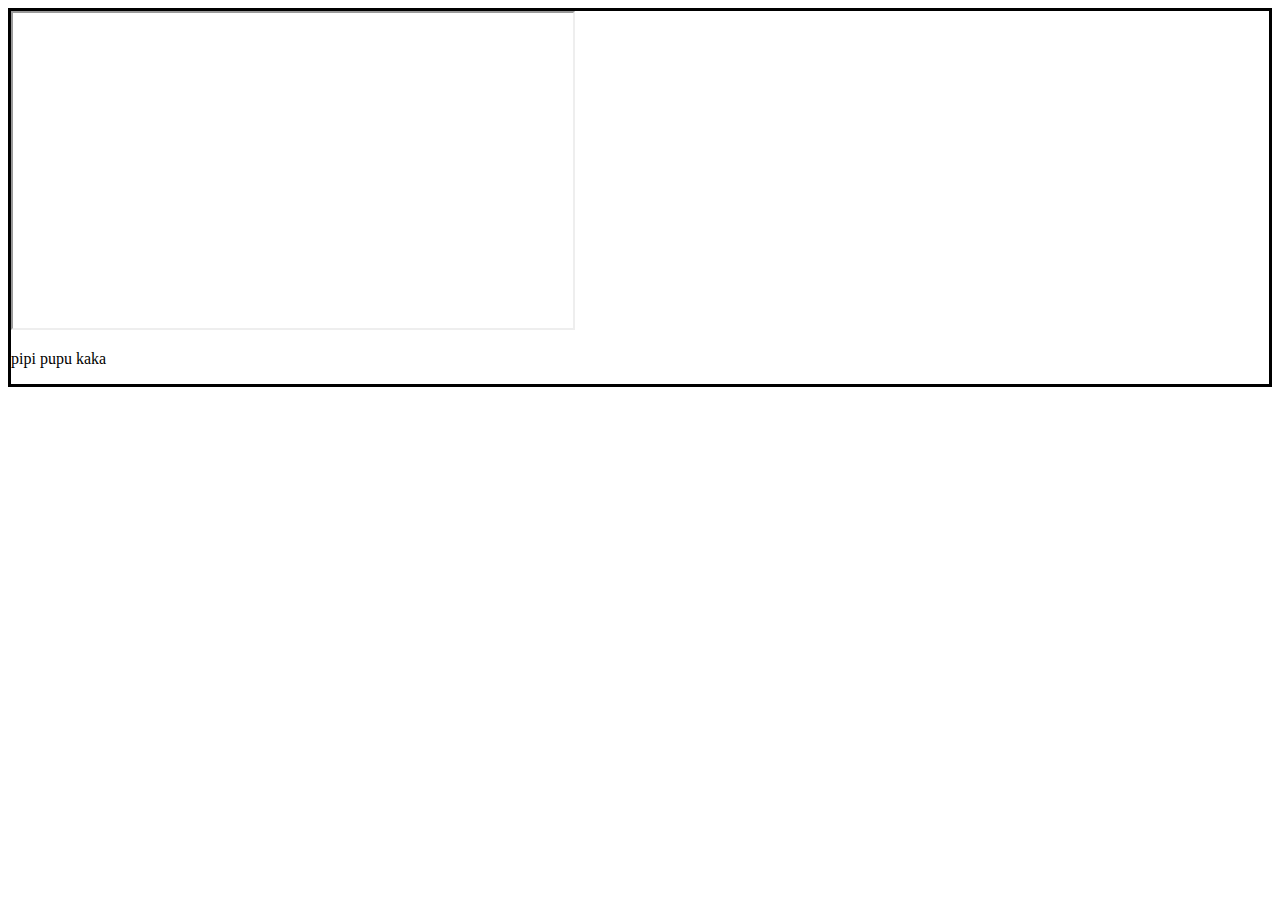
==== index.html @ e23428b5 "Now this is the one where the css and index were created lmao" ====
<!doctype html>
<html lang="en">

<head>

    <meta charset="utf-8">
    <!-- <meta name="viewport" content="width=device-width, initial-scale=1.0"> "Do I need shrink
    to fit?-->
    <meta name="viewport" content="width=device-width, initial-scale=1.0, shrink-to-fit=no">
    <title>Washee: The World's First Pipe & Bong Cleaning Machine</title>
    <meta name="language" content="en" />
    <meta name="description" content="Crowdfund innovations in tech and design before they go mainstream, and buy hundreds of unique products shipping now from Indiegogo&#39;s Marketplace." />
    <meta name="keywords" content="fundraising, crowdfunding ideas, raise money online, crowdfunding, fundraising ideas, crowdfunding sites, Indiegogo, easy fundraising, film crowdfunding, hardware crowdfunding, fundraisers, Home, San Diego, United States, cannabis, marijuana, marihuana, pot, weed, pipe, dirty pipe, resin, cleaner" />
    <meta name="author" content="Washee">
    <link rel="stylesheet" href="https://stackpath.bootstrapcdn.com/bootstrap/4.1.3/css/bootstrap.min.css" integrity="sha384-MCw98/SFnGE8fJT3GXwEOngsV7Zt27NXFoaoApmYm81iuXoPkFOJwJ8ERdknLPMO" crossorigin="anonymous">

    <link rel="stylesheet" href="css/styles.css">

</head>

<body>
    <div class = "container-fluid" id="top2">
        <div class="row"></div>
        <div class="row">
            <div class="col embed-responsive-item row align-items-center">
                    <iframe width="560" height="315" src="https://www.youtube.com/embed/xu7RL3RdC30?rel=0" allow="autoplay; encrypted-media" allowfullscreen></iframe>
            </div>
            <div class="col">
                <p>pipi pupu kaka</p>
            </div>
        </div>
    </div>

   <!-- Optional JavaScript <script src="js/scripts.js"></script>  -->

    <script src="https://code.jquery.com/jquery-3.3.1.slim.min.js" integrity="sha384-q8i/X+965DzO0rT7abK41JStQIAqVgRVzpbzo5smXKp4YfRvH+8abtTE1Pi6jizo" crossorigin="anonymous"></script>
    <script src="https://cdnjs.cloudflare.com/ajax/libs/popper.js/1.14.3/umd/popper.min.js" integrity="sha384-ZMP7rVo3mIykV+2+9J3UJ46jBk0WLaUAdn689aCwoqbBJiSnjAK/l8WvCWPIPm49" crossorigin="anonymous"></script>
    <script src="https://stackpath.bootstrapcdn.com/bootstrap/4.1.3/js/bootstrap.min.js" integrity="sha384-ChfqqxuZUCnJSK3+MXmPNIyE6ZbWh2IMqE241rYiqJxyMiZ6OW/JmZQ5stwEULTy" crossorigin="anonymous"></script>
</body>
</html>
---- css/styles.css ----
#top2{
    border-style:solid;
}
@media (min-width: 768px)
.campaignVideo-overlay {
       background-size: cover;
       display: block;
    margin: 0 auto;
    fill: #ffffff;
    width: 55%;
    height: 55%;
}
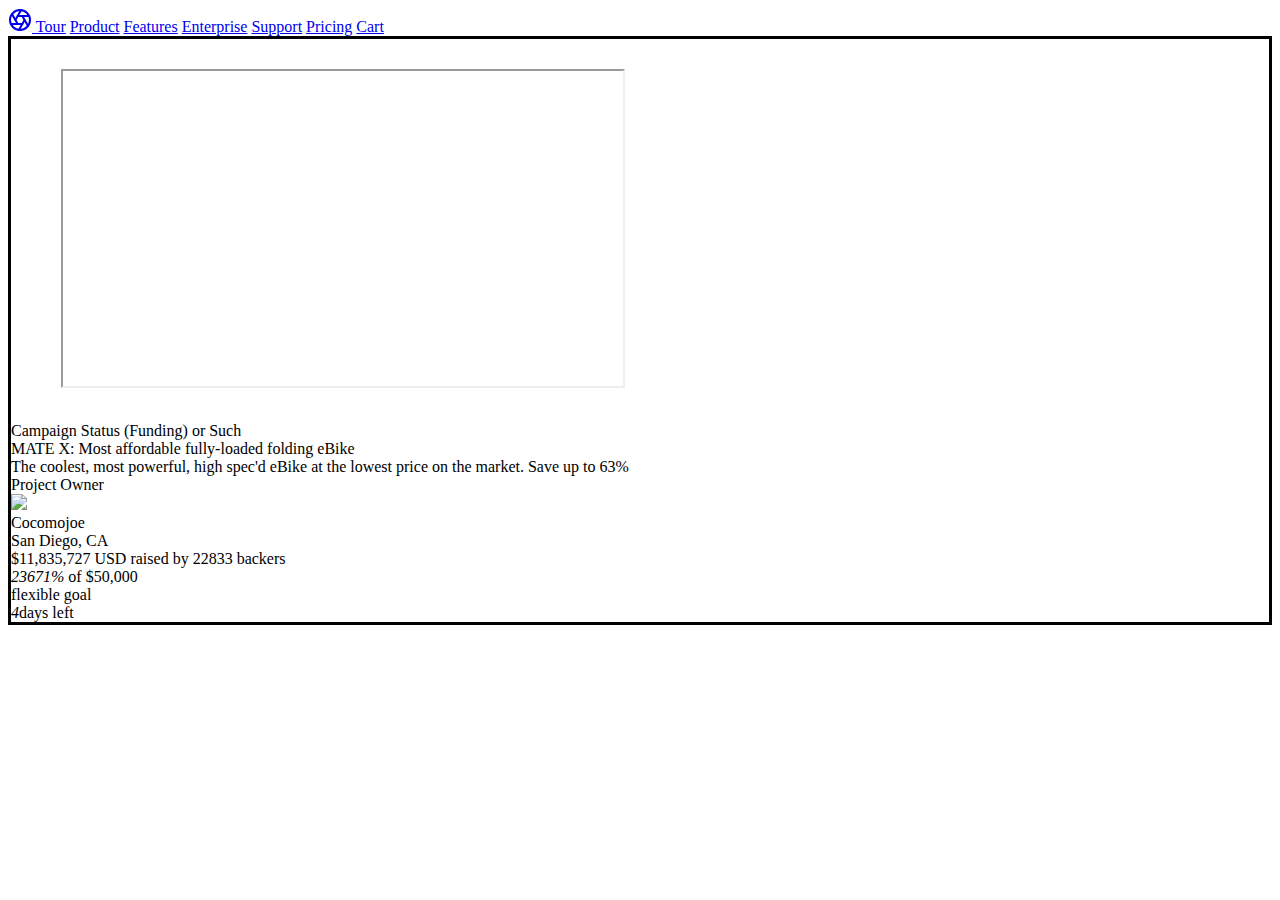
==== commit c417c40b: "Top nav bar added, modifying so that "top" section looks good" ====
--- a/index.html
+++ b/index.html
@@ -12,29 +12,85 @@
     <meta name="description" content="Crowdfund innovations in tech and design before they go mainstream, and buy hundreds of unique products shipping now from Indiegogo&#39;s Marketplace." />
     <meta name="keywords" content="fundraising, crowdfunding ideas, raise money online, crowdfunding, fundraising ideas, crowdfunding sites, Indiegogo, easy fundraising, film crowdfunding, hardware crowdfunding, fundraisers, Home, San Diego, United States, cannabis, marijuana, marihuana, pot, weed, pipe, dirty pipe, resin, cleaner" />
     <meta name="author" content="Washee">
-    <link rel="stylesheet" href="https://stackpath.bootstrapcdn.com/bootstrap/4.1.3/css/bootstrap.min.css" integrity="sha384-MCw98/SFnGE8fJT3GXwEOngsV7Zt27NXFoaoApmYm81iuXoPkFOJwJ8ERdknLPMO" crossorigin="anonymous">
+    <link rel="stylesheet" href="https://stackpath.bootstrapcdn.com/bootstrap/4.1.3/css/bootstrap.min.css" integrity="sha384-MCw98/SFnGE8fJT3GXwEOngsV7Zt27NXFoaoApmYm81iuXoPkFOJwJ8ERdknLPMO"
+        crossorigin="anonymous">
 
     <link rel="stylesheet" href="css/styles.css">
 
 </head>
 
 <body>
-    <div class = "container-fluid" id="top2">
-        <div class="row"></div>
+
+    <nav class="site-header sticky-top py-1">
+        <div class="container d-flex flex-column flex-md-row justify-content-between">
+            <a class="py-2" href="#">
+                <svg xmlns="http://www.w3.org/2000/svg" width="24" height="24" viewBox="0 0 24 24" fill="none" stroke="currentColor"
+                    stroke-width="2" stroke-linecap="round" stroke-linejoin="round" class="d-block mx-auto">
+                    <circle cx="12" cy="12" r="10"></circle>
+                    <line x1="14.31" y1="8" x2="20.05" y2="17.94"></line>
+                    <line x1="9.69" y1="8" x2="21.17" y2="8"></line>
+                    <line x1="7.38" y1="12" x2="13.12" y2="2.06"></line>
+                    <line x1="9.69" y1="16" x2="3.95" y2="6.06"></line>
+                    <line x1="14.31" y1="16" x2="2.83" y2="16"></line>
+                    <line x1="16.62" y1="12" x2="10.88" y2="21.94"></line>
+                </svg>
+            </a>
+            <a class="py-2 d-none d-md-inline-block" href="#">Tour</a>
+            <a class="py-2 d-none d-md-inline-block" href="#">Product</a>
+            <a class="py-2 d-none d-md-inline-block" href="#">Features</a>
+            <a class="py-2 d-none d-md-inline-block" href="#">Enterprise</a>
+            <a class="py-2 d-none d-md-inline-block" href="#">Support</a>
+            <a class="py-2 d-none d-md-inline-block" href="#">Pricing</a>
+            <a class="py-2 d-none d-md-inline-block" href="#">Cart</a>
+        </div>
+    </nav>
+
+    
+
+    <div class="container" id="top2">
         <div class="row">
-            <div class="col embed-responsive-item row align-items-center">
-                    <iframe width="560" height="315" src="https://www.youtube.com/embed/xu7RL3RdC30?rel=0" allow="autoplay; encrypted-media" allowfullscreen></iframe>
+            <div class="col righttop1">
+                <iframe width="560" height="315" src="https://www.youtube.com/embed/xu7RL3RdC30?rel=0" allow="autoplay; encrypted-media"
+                    allowfullscreen></iframe>
             </div>
-            <div class="col">
-                <p>pipi pupu kaka</p>
+            
+            <div class="col righttop2">
+                <div>
+
+                    <div class="campaignStatus">Campaign Status (Funding) or Such</div>
+
+                    <div class="campaignHeader">
+                        MATE X: Most affordable fully-loaded folding eBike
+                    </div>
+                    <div class="campaignTagline">
+                        The coolest, most powerful, high spec'd eBike at the lowest price on the market. Save up to 63%
+                    </div>
+                    <div class="projectOwner">Project Owner</div>
+                    <img src="https://c1.iggcdn.com/indiegogo-media-prod-cld/image/upload/c_fill,f_auto,h_90,w_90/v1513362829/onb8erhozz93nqrfltob.jpg">
+                    <div class="campaignAuthor">Cocomojoe</div>
+                    <div class="campaignLocation">San Diego, CA</div>
+                    <span>$11,835,727</span>
+                    USD
+                    <span>raised</span>
+                    <span>by 22833 backers</span>
+                    <div><em>23671%</em>
+                        of $50,000&nbsp;</div>
+                    <span>flexible goal</span>
+                    <div><em>4</em>days&nbsp;left</div>
+                </div>
             </div>
-        </div>
-    </div>
 
-   <!-- Optional JavaScript <script src="js/scripts.js"></script>  -->
 
-    <script src="https://code.jquery.com/jquery-3.3.1.slim.min.js" integrity="sha384-q8i/X+965DzO0rT7abK41JStQIAqVgRVzpbzo5smXKp4YfRvH+8abtTE1Pi6jizo" crossorigin="anonymous"></script>
-    <script src="https://cdnjs.cloudflare.com/ajax/libs/popper.js/1.14.3/umd/popper.min.js" integrity="sha384-ZMP7rVo3mIykV+2+9J3UJ46jBk0WLaUAdn689aCwoqbBJiSnjAK/l8WvCWPIPm49" crossorigin="anonymous"></script>
-    <script src="https://stackpath.bootstrapcdn.com/bootstrap/4.1.3/js/bootstrap.min.js" integrity="sha384-ChfqqxuZUCnJSK3+MXmPNIyE6ZbWh2IMqE241rYiqJxyMiZ6OW/JmZQ5stwEULTy" crossorigin="anonymous"></script>
+            
+            </div <!-- Optional JavaScript <script src="js/scripts.js">
+            </script>
+
+            <script src="https://code.jquery.com/jquery-3.3.1.slim.min.js" integrity="sha384-q8i/X+965DzO0rT7abK41JStQIAqVgRVzpbzo5smXKp4YfRvH+8abtTE1Pi6jizo"
+                crossorigin="anonymous"></script>
+            <script src="https://cdnjs.cloudflare.com/ajax/libs/popper.js/1.14.3/umd/popper.min.js" integrity="sha384-ZMP7rVo3mIykV+2+9J3UJ46jBk0WLaUAdn689aCwoqbBJiSnjAK/l8WvCWPIPm49"
+                crossorigin="anonymous"></script>
+            <script src="https://stackpath.bootstrapcdn.com/bootstrap/4.1.3/js/bootstrap.min.js" integrity="sha384-ChfqqxuZUCnJSK3+MXmPNIyE6ZbWh2IMqE241rYiqJxyMiZ6OW/JmZQ5stwEULTy"
+                crossorigin="anonymous"></script>
 </body>
+
 </html>--- a/css/styles.css
+++ b/css/styles.css
@@ -1,12 +1,21 @@
 #top2{
     border-style:solid;
+    align-items: center;
+
+.righttop1{
+    padding-left: 50px;
+    padding-right: 50px;
+    padding-bottom: 30px;
+    padding-top:30px;
 }
-@media (min-width: 768px)
-.campaignVideo-overlay {
-       background-size: cover;
-       display: block;
-    margin: 0 auto;
-    fill: #ffffff;
-    width: 55%;
-    height: 55%;
+
+.righttop2{
+    min-width: 500px;
+}
+.campaignStatus{
+    
+}
+
+.campaignHeader{
+
 }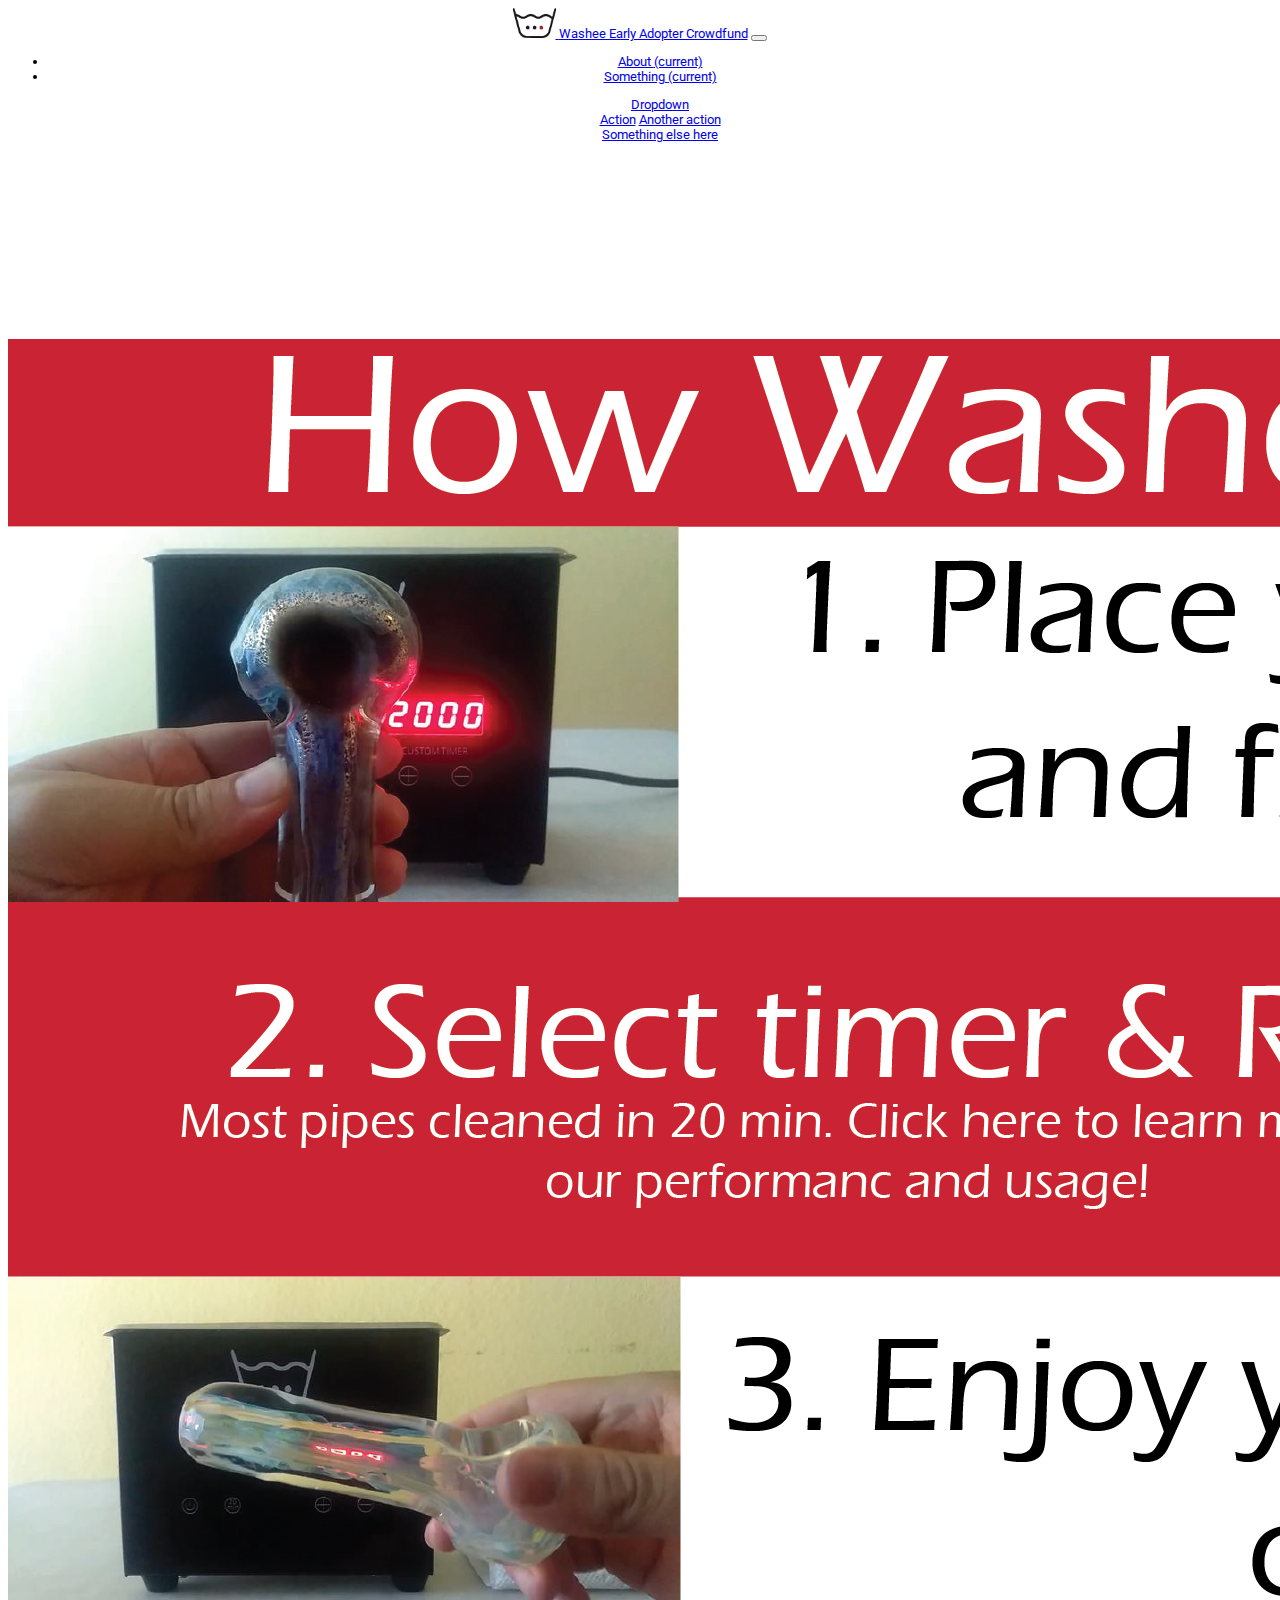
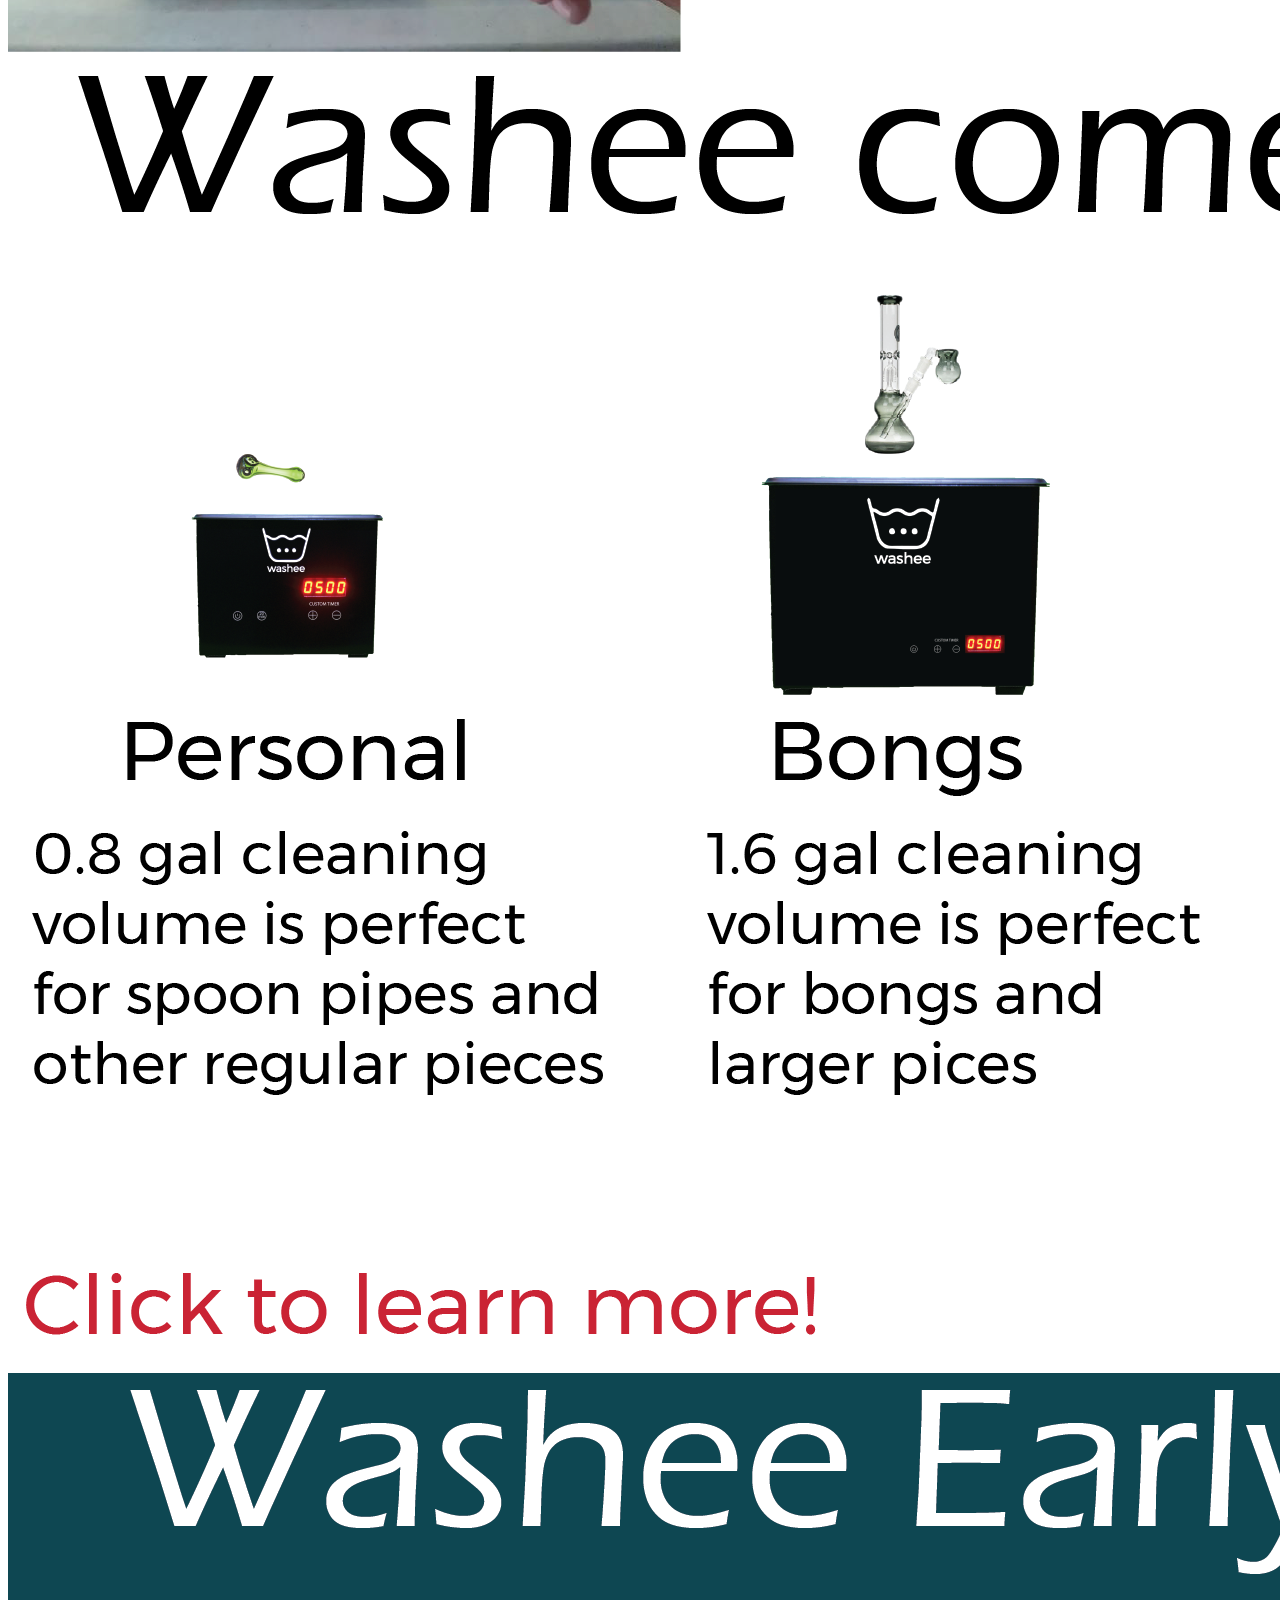
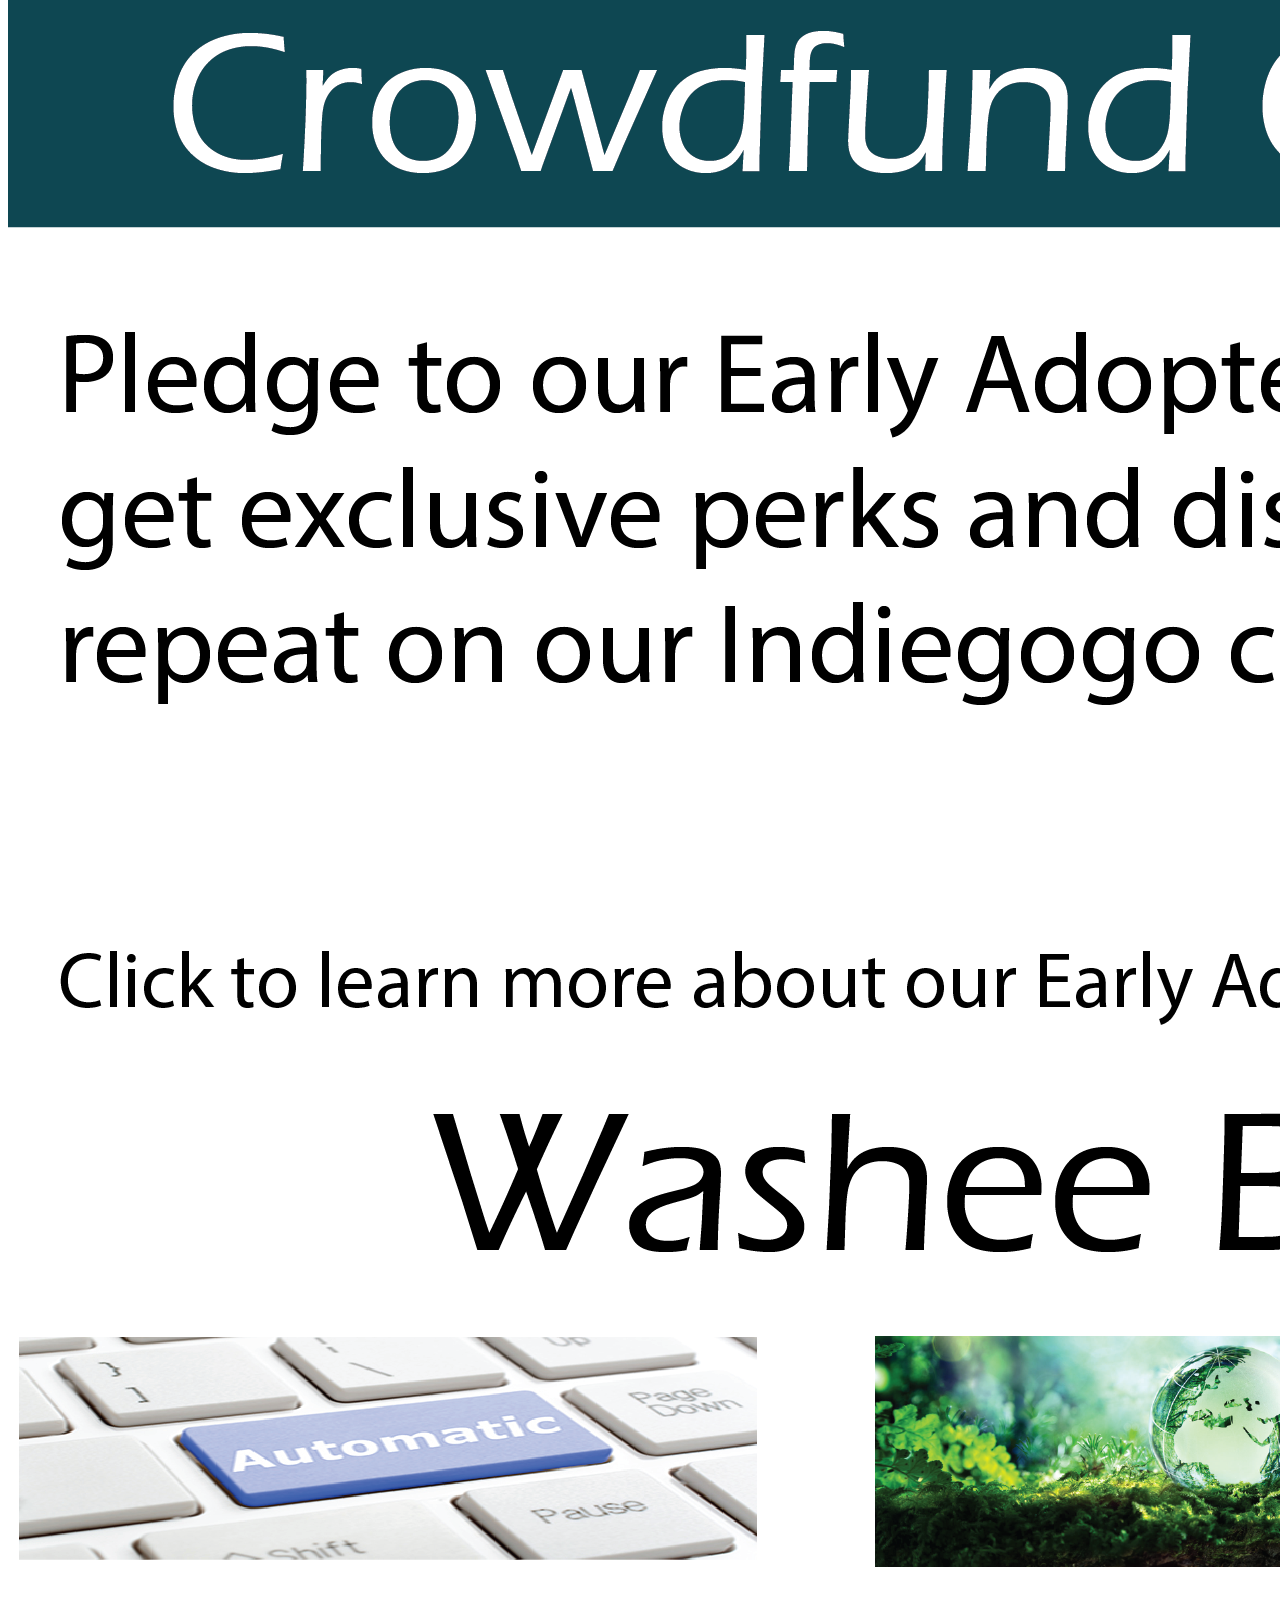
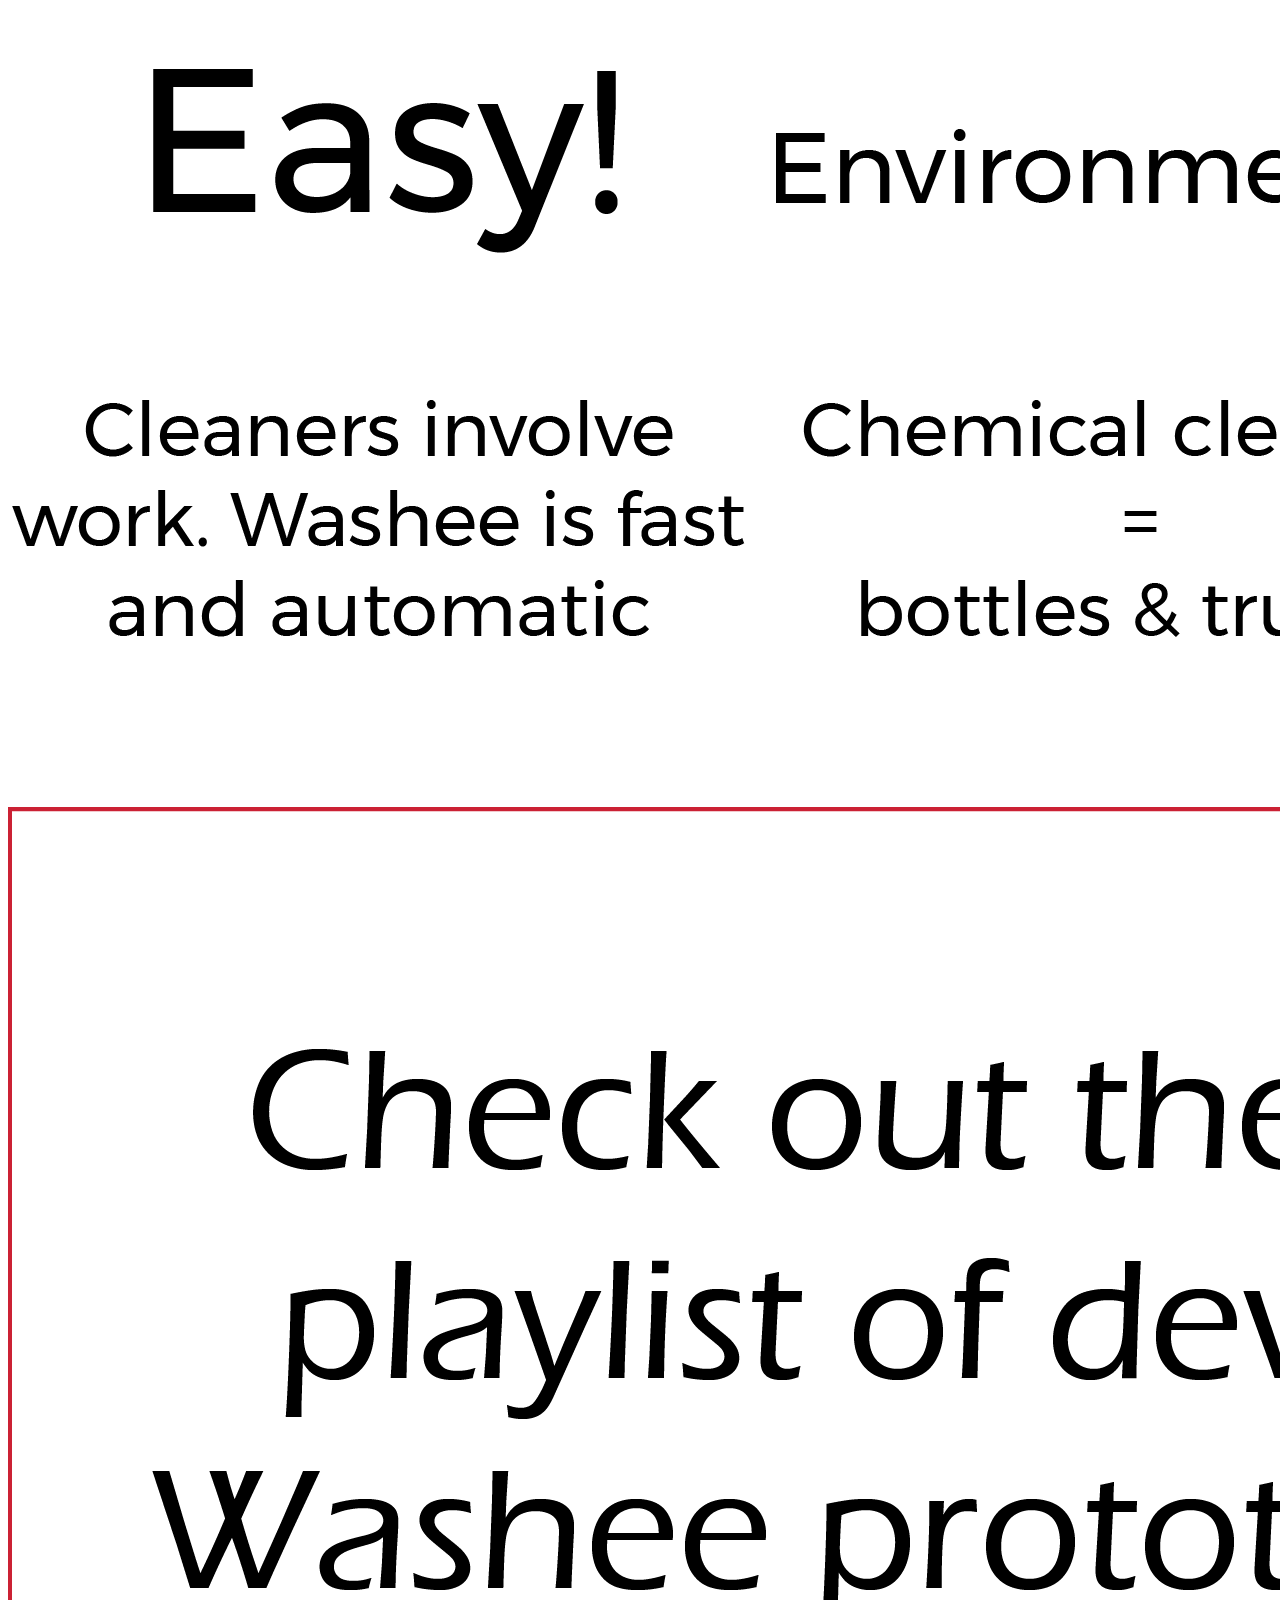
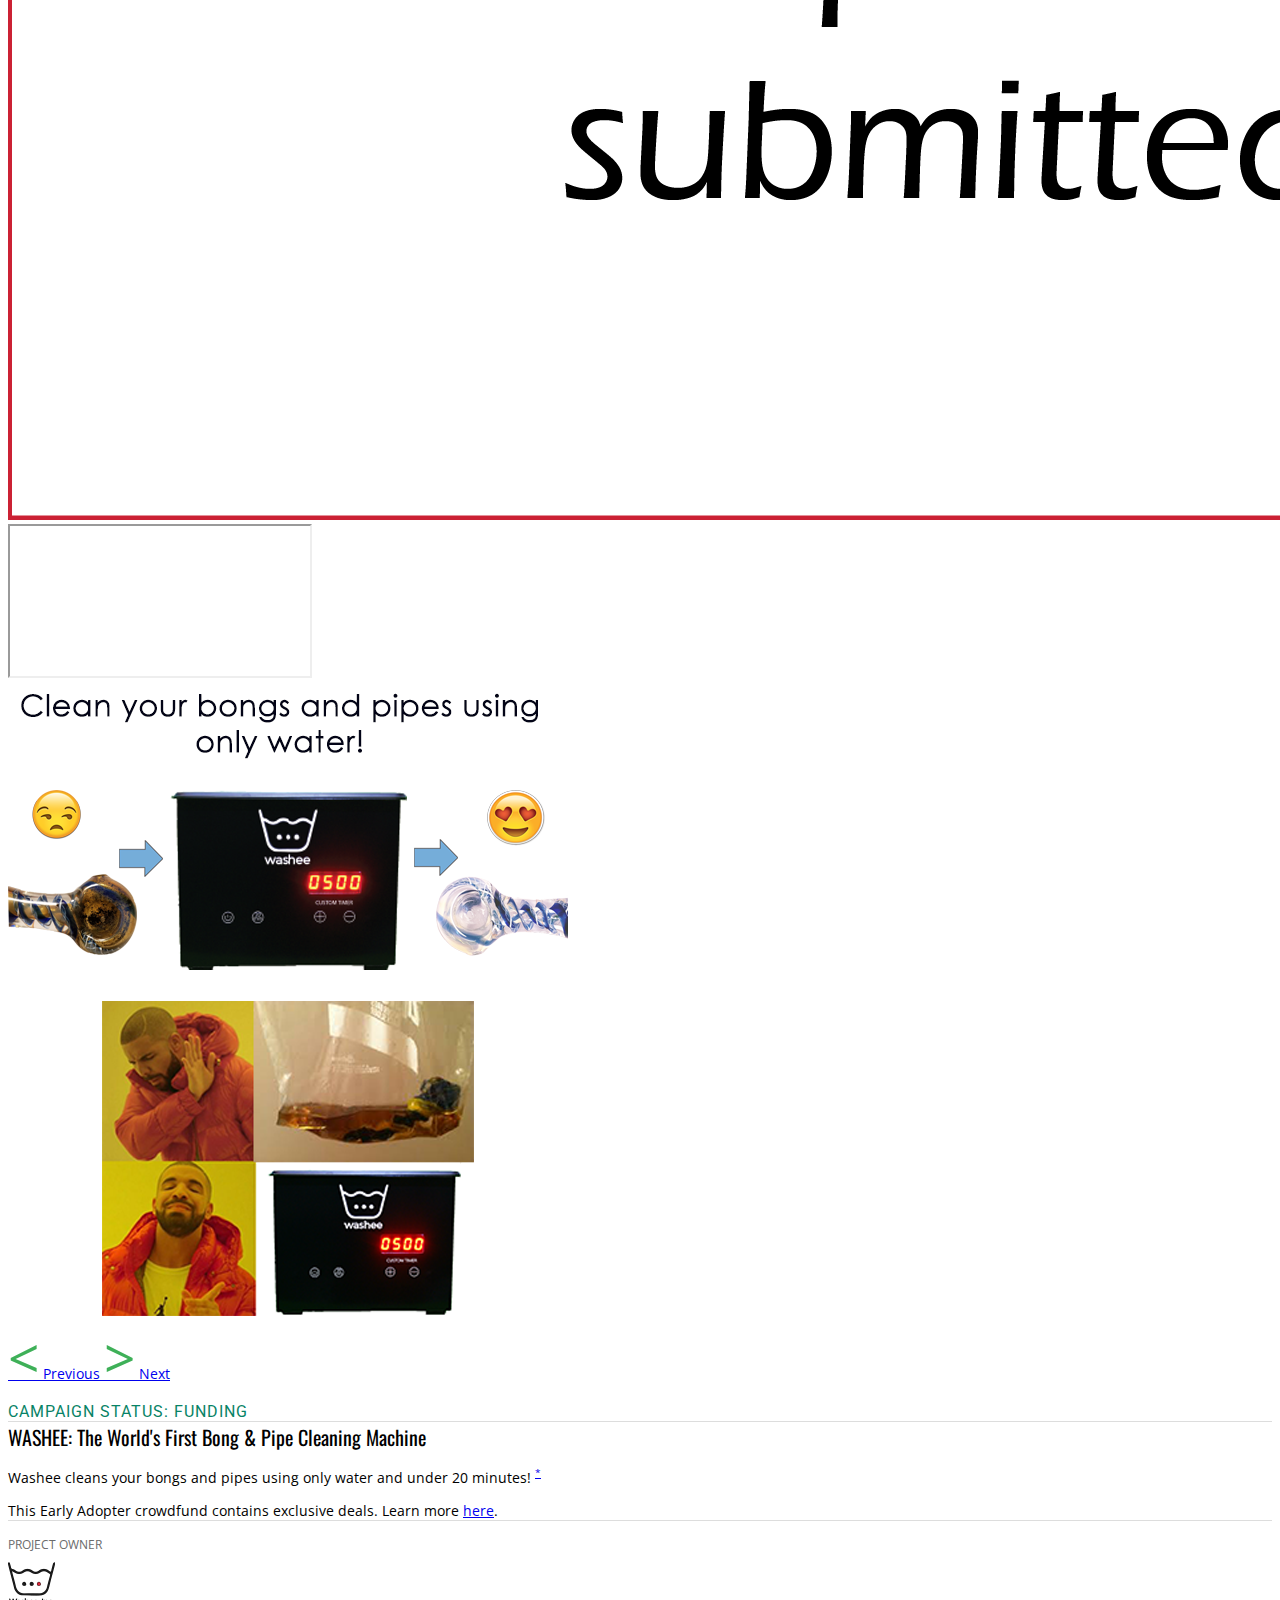
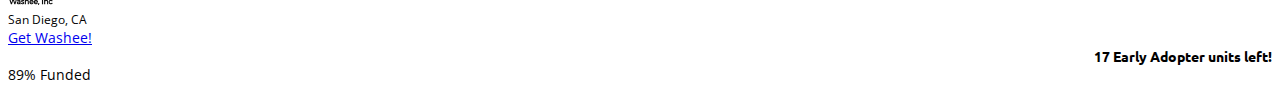
==== commit b68588aa: "Top section with carousel and campaign status completed as well as a nav prototype. Moving on to con" ====
--- a/index.html
+++ b/index.html
@@ -2,7 +2,6 @@
 <html lang="en">
 
 <head>
-
     <meta charset="utf-8">
     <!-- <meta name="viewport" content="width=device-width, initial-scale=1.0"> "Do I need shrink
     to fit?-->
@@ -14,83 +13,147 @@
     <meta name="author" content="Washee">
     <link rel="stylesheet" href="https://stackpath.bootstrapcdn.com/bootstrap/4.1.3/css/bootstrap.min.css" integrity="sha384-MCw98/SFnGE8fJT3GXwEOngsV7Zt27NXFoaoApmYm81iuXoPkFOJwJ8ERdknLPMO"
         crossorigin="anonymous">
-
     <link rel="stylesheet" href="css/styles.css">
-
+    <link href="https://fonts.googleapis.com/css?family=Oswald|Roboto|Open+Sans|Ubuntu" rel="stylesheet">
 </head>
 
 <body>
-
-    <nav class="site-header sticky-top py-1">
-        <div class="container d-flex flex-column flex-md-row justify-content-between">
-            <a class="py-2" href="#">
-                <svg xmlns="http://www.w3.org/2000/svg" width="24" height="24" viewBox="0 0 24 24" fill="none" stroke="currentColor"
-                    stroke-width="2" stroke-linecap="round" stroke-linejoin="round" class="d-block mx-auto">
-                    <circle cx="12" cy="12" r="10"></circle>
-                    <line x1="14.31" y1="8" x2="20.05" y2="17.94"></line>
-                    <line x1="9.69" y1="8" x2="21.17" y2="8"></line>
-                    <line x1="7.38" y1="12" x2="13.12" y2="2.06"></line>
-                    <line x1="9.69" y1="16" x2="3.95" y2="6.06"></line>
-                    <line x1="14.31" y1="16" x2="2.83" y2="16"></line>
-                    <line x1="16.62" y1="12" x2="10.88" y2="21.94"></line>
-                </svg>
-            </a>
-            <a class="py-2 d-none d-md-inline-block" href="#">Tour</a>
-            <a class="py-2 d-none d-md-inline-block" href="#">Product</a>
-            <a class="py-2 d-none d-md-inline-block" href="#">Features</a>
-            <a class="py-2 d-none d-md-inline-block" href="#">Enterprise</a>
-            <a class="py-2 d-none d-md-inline-block" href="#">Support</a>
-            <a class="py-2 d-none d-md-inline-block" href="#">Pricing</a>
-            <a class="py-2 d-none d-md-inline-block" href="#">Cart</a>
+    <nav class="navbar navbar-expand-lg navbar-light bg-light">
+        <a class="navbar-brand" href="#">
+            <img src="media/washee logo dark.png" height="30" alt="">
+        </a>
+        <a class="navbar-brand navTitle" href="#">Washee Early Adopter Crowdfund</a>
+        <button class="navbar-toggler" type="button" data-toggle="collapse" data-target="#navbarSupportedContent"
+            aria-controls="navbarSupportedContent" aria-expanded="false" aria-label="Toggle navigation">
+            <span class="navbar-toggler-icon"></span>
+        </button>
+        <div class="collapse navbar-collapse" id="navbarSupportedContent">
+            <ul class="navbar-nav mr-auto navSubs">
+                <li class="nav-item active">
+                    <a class="nav-link" href="#">About <span class="sr-only">(current)</span></a>
+                </li>
+                <li class="nav-item active">
+                    <a class="nav-link" href="#">Something <span class="sr-only">(current)</span></a>
+                </li>
+            </ul>
+            <ul>
+                <li class="nav-item dropdown">
+                    <a class="nav-link dropdown-toggle" href="#" id="navbarDropdown" role="button" data-toggle="dropdown"
+                        aria-haspopup="true" aria-expanded="false">
+                        Dropdown
+                    </a>
+                    <div class="dropdown-menu" aria-labelledby="navbarDropdown">
+                        <a class="dropdown-item" href="#">Action</a>
+                        <a class="dropdown-item" href="#">Another action</a>
+                        <div class="dropdown-divider"></div>
+                        <a class="dropdown-item" href="#">Something else here</a>
+                    </div>
+                </li>
+            </ul>
         </div>
     </nav>
 
-    
-
-    <div class="container" id="top2">
-        <div class="row">
-            <div class="col righttop1">
-                <iframe width="560" height="315" src="https://www.youtube.com/embed/xu7RL3RdC30?rel=0" allow="autoplay; encrypted-media"
-                    allowfullscreen></iframe>
+    <div class="container" id="topContainer">
+        <div class="row firstRow align-items-center">
+            <div class="col-md-7">
+                <div class="top_carousel">
+                    <!--begin top_carousel-->
+                    <div id="carouselDiv" class="carousel slide" data-ride="carousel" data-interval="false">
+                        <div class="carousel-inner insideCarousel">
+                            <div class="carousel-item active videoContainer">
+                                <div class="embed-responsive embed-responsive-16by9">
+                                    <iframe class="mainVideo" src="https://www.youtube.com/embed/xu7RL3RdC30?rel=0"
+                                        allow="autoplay; encrypted-media" allowfullscreen alt="First slide"></iframe>
+                                </div>
+                            </div>
+                            <div class="carousel-item">
+                                <img class="d-block w-100" src="media/2how.png" alt="Second slide">
+                            </div>
+                            <div class="carousel-item">
+                                <img class="d-block w-100" src="media/3sizes.png" alt="Third slide">
+                            </div>
+                            <div class="carousel-item">
+                                <img class="d-block w-100" src="media/4LEEA.png" alt="Fourth slide">
+                            </div>
+                            <div class="carousel-item">
+                                <img class="d-block w-100" src="media/5benefits.png" alt="Fifth slide">
+                            </div>
+                            <div class="carousel-item">
+                                <img class="d-block w-100" src="media/6test.png" alt="Sixth slide">
+                            </div>
+                            <div class="carousel-item">
+                                <div class="embed-responsive embed-responsive-16by9">
+                                    <iframe src="https://www.youtube.com/embed/videoseries?list=PLKQcCEC_ticOA_qRBhF53C3CbdNxqJxfx"
+                                        allow="autoplay; encrypted-media" allowfullscreen alt="Seventh slide"></iframe>
+                                </div>
+                            </div>
+                            <div class="carousel-item">
+                                <img class="d-block w-100" src="media/8ad.png" alt="Eight slide">
+                            </div>
+                            <div class="carousel-item">
+                                <img class="d-block w-100" src="media/9drake.png" alt="Eight slide">
+                            </div>
+                        </div>
+                        <a class="carousel-control-prev" href="#carouselDiv" role="button" data-slide="prev">
+                            <span class="carousel-control-prev-icon" aria-hidden="true"></span>
+                            <span class="sr-only">Previous</span>
+                        </a>
+                        <a class="carousel-control-next" href="#carouselDiv" role="button" data-slide="next">
+                            <span class="carousel-control-next-icon" aria-hidden="true"></span>
+                            <span class="sr-only">Next</span>
+                        </a>
+                    </div>
+                </div>
             </div>
-            
-            <div class="col righttop2">
-                <div>
-
-                    <div class="campaignStatus">Campaign Status (Funding) or Such</div>
-
+            <!--end top_carousel-->
+            <!--begin top_content-->
+            <div class="col-md-5">
+                <div class="top_content">
+                    <div class="fundingState">Campaign Status: funding</div>
                     <div class="campaignHeader">
-                        MATE X: Most affordable fully-loaded folding eBike
+                        WASHEE: The World's First Bong & Pipe Cleaning Machine
                     </div>
                     <div class="campaignTagline">
-                        The coolest, most powerful, high spec'd eBike at the lowest price on the market. Save up to 63%
+                        <p>
+                            Washee cleans your
+                            bongs
+                            and pipes using only water and under 20 minutes!
+                            <span class="superscript"><a href="#">*</a></span></p>
+                        <p id="lastParagraph">This Early Adopter crowdfund contains
+                            exclusive deals. Learn more <a href="#">here</a>.</p>
                     </div>
-                    <div class="projectOwner">Project Owner</div>
-                    <img src="https://c1.iggcdn.com/indiegogo-media-prod-cld/image/upload/c_fill,f_auto,h_90,w_90/v1513362829/onb8erhozz93nqrfltob.jpg">
-                    <div class="campaignAuthor">Cocomojoe</div>
-                    <div class="campaignLocation">San Diego, CA</div>
-                    <span>$11,835,727</span>
-                    USD
-                    <span>raised</span>
-                    <span>by 22833 backers</span>
-                    <div><em>23671%</em>
-                        of $50,000&nbsp;</div>
-                    <span>flexible goal</span>
-                    <div><em>4</em>days&nbsp;left</div>
+                    <div class="ownerAndBackit container">
+                        <div class="row align-items-center">
+                            <div class="col campaignOwner">
+                                <p class="project_owner_title">Project Owner</p>
+                                <a href="#"><img id="washeelogo" src="media/washee_logo.png"></a>
+                                <div class="campaignLocation">San Diego, CA</div>
+                            </div>
+                            <div class="col-9">
+                                <a class="btn btn-danger align-middle btn-lg btn-block backitButton" href="#" role="button">Get
+                                    Washee!</a>
+                            </div>
+                        </div>
+                    </div>
+                    <div class="campaignStatus">
+                        <div class="units_left"><span id="number_left">17 </span>Early Adopter units left!</div>
+                        <div class="progress">
+                            <div class="progress-bar progress-bar-striped progress-bar-animated bg-success" role="progressbar"
+                                aria-valuenow="89" aria-valuemin="0" aria-valuemax="100" style="width: 89%">89% Funded</div>
+                        </div>
+                    </div>
                 </div>
             </div>
-
-
-            
-            </div <!-- Optional JavaScript <script src="js/scripts.js">
-            </script>
-
-            <script src="https://code.jquery.com/jquery-3.3.1.slim.min.js" integrity="sha384-q8i/X+965DzO0rT7abK41JStQIAqVgRVzpbzo5smXKp4YfRvH+8abtTE1Pi6jizo"
-                crossorigin="anonymous"></script>
-            <script src="https://cdnjs.cloudflare.com/ajax/libs/popper.js/1.14.3/umd/popper.min.js" integrity="sha384-ZMP7rVo3mIykV+2+9J3UJ46jBk0WLaUAdn689aCwoqbBJiSnjAK/l8WvCWPIPm49"
-                crossorigin="anonymous"></script>
-            <script src="https://stackpath.bootstrapcdn.com/bootstrap/4.1.3/js/bootstrap.min.js" integrity="sha384-ChfqqxuZUCnJSK3+MXmPNIyE6ZbWh2IMqE241rYiqJxyMiZ6OW/JmZQ5stwEULTy"
-                crossorigin="anonymous"></script>
+        </div>
+    </div>
+    <!--End toContainer-->
+    <!-- Optional JavaScript <script src="js/scripts.js"></script> -->
+    <script src="https://code.jquery.com/jquery-3.3.1.slim.min.js" integrity="sha384-q8i/X+965DzO0rT7abK41JStQIAqVgRVzpbzo5smXKp4YfRvH+8abtTE1Pi6jizo"
+        crossorigin="anonymous"></script>
+    <script src="https://cdnjs.cloudflare.com/ajax/libs/popper.js/1.14.3/umd/popper.min.js" integrity="sha384-ZMP7rVo3mIykV+2+9J3UJ46jBk0WLaUAdn689aCwoqbBJiSnjAK/l8WvCWPIPm49"
+        crossorigin="anonymous"></script>
+    <script src="https://stackpath.bootstrapcdn.com/bootstrap/4.1.3/js/bootstrap.min.js" integrity="sha384-ChfqqxuZUCnJSK3+MXmPNIyE6ZbWh2IMqE241rYiqJxyMiZ6OW/JmZQ5stwEULTy"
+        crossorigin="anonymous"></script>
 </body>
 
 </html>--- a/css/styles.css
+++ b/css/styles.css
@@ -1,21 +1,169 @@
-#top2{
-    border-style:solid;
-    align-items: center;
+body{
+    font-family: 'Open Sans', sans-serif;
+    font-size:14px;
+   
 
-.righttop1{
-    padding-left: 50px;
-    padding-right: 50px;
-    padding-bottom: 30px;
-    padding-top:30px;
+}
+nav{
+    font-family:'Roboto', sans-serif;
+    
+    text-align: center;
+    font-size:13px;
+}
+.navLogo{
+    height:30;
 }
 
-.righttop2{
-    min-width: 500px;
+.navTitle{
+    /*padding-right:70px;*/
 }
-.campaignStatus{
+
+.navSubs{
+ 
+}
+
+.dropdown{
+    list-style-type: none;
+}
+
+#topContainer{
+     padding-top: 30px;
+}
+
+.firstRow{
+   /* padding-left:25px;
+    padding-right:25px;*/
+}
+.top_carousel{
+    /*vertical-align: middle;*/
+}
+#carouselDiv{
+   /* width:560px;
+    padding-top:40px;*/
+}
+
+.insideCarousel{
+    /*vertical-align: middle;*/
     
+}
+.carousel-item{
+    
+   /*height:315px;*/
+}
+.videoContainer{
+    width:100%;    
+}
+.mainVideo{
+    border: none;
+    box-shadow: none;
+   
+ }
+
+ .carousel-control-prev-icon,
+.carousel-control-next-icon {
+  height: 100px;
+  width: 100px;
+  /*outline: black;*/
+  background-size: 100%, 100%;
+  border-radius: 50%;
+  /*border: 1px solid black;*/
+  background-image: none;
+}
+
+.carousel-control-next-icon:after
+{
+  content: '>';
+  font-size: 55px;
+  color: #3eb058;
+}
+
+.carousel-control-prev-icon:after {
+  content: '<';
+  font-size: 55px;
+  color: #3eb058; /*c82333*/
+}
+.top_content{
+    /*min-width: 500px;*/
+}
+
+.fundingState{ 
+    text-transform:uppercase;
+    color:#088366;
+    letter-spacing: 1px;
+    font-size: 16px;
+    font-family: 'Roboto', sans-serif;
+    font-weight: normal;
+    box-sizing: border-box;
+    display: block;
+    padding-top:7px;
+    border-bottom-style: solid;
+    border-bottom-color: rgb(221,221,221);
+    border-bottom-width:1px;
 }
 
 .campaignHeader{
+    font-family: 'Oswald', sans-serif;
+    font-size: 20px;
+    font-weight: normal;
+    letter-spacing: 0;
+/*
+    padding-top: 10px;
+    padding-bottom: 10px;*/
+}
+
+.campaignTagline{
+    border-bottom-style: solid;
+    border-bottom-color: rgb(221,221,221);
+    border-bottom-width:1px;
+   
+    
+}
+#lastParagraph{
+    padding: 0;
+    margin: 0;
+}
+
+.superscript{
+    vertical-align: super;
+    font-size:10px;
+}
+.ownerAndBackit{
+
+}
+
+.campaignOwner{
+  
+    padding-top:5px;
+}
+.backitButton{
+}
+
+.project_owner_title{
+    font-size: 12px;
+    line-height:14px;
+    margin-bottom:10px;
+    text-transform: uppercase;
+    color:#6a6a6a;
+    font-style: bold;
+}
+#washeelogo{
+    max-height:45px;
+  
+}
+
+.campaignLocation{
+    font-size:12px;
+}
+
+.campaignStatus{
+
+}
+
+.units_left{
+    font-family: 'Ubuntu', sans-serif;
+    font-weight: bold;
+    text-align: right;
+}
+#number_left{
 
 }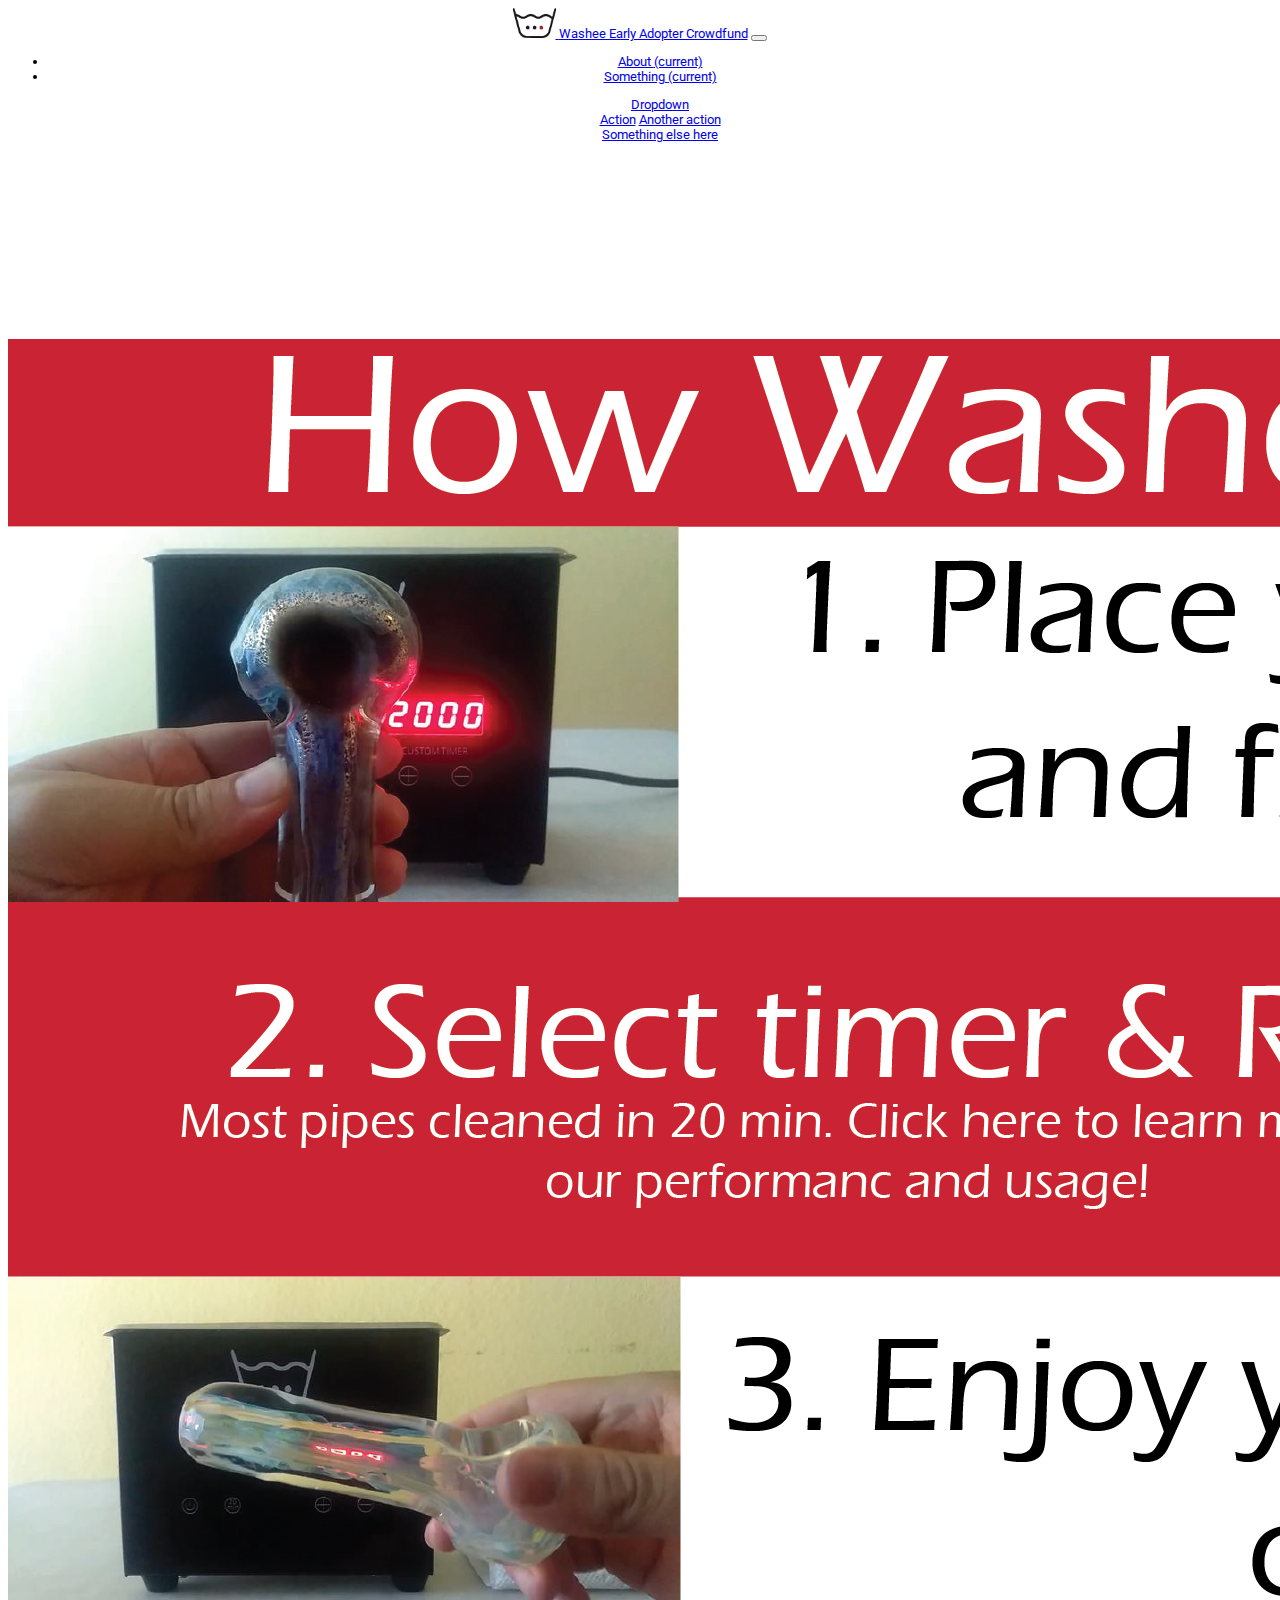
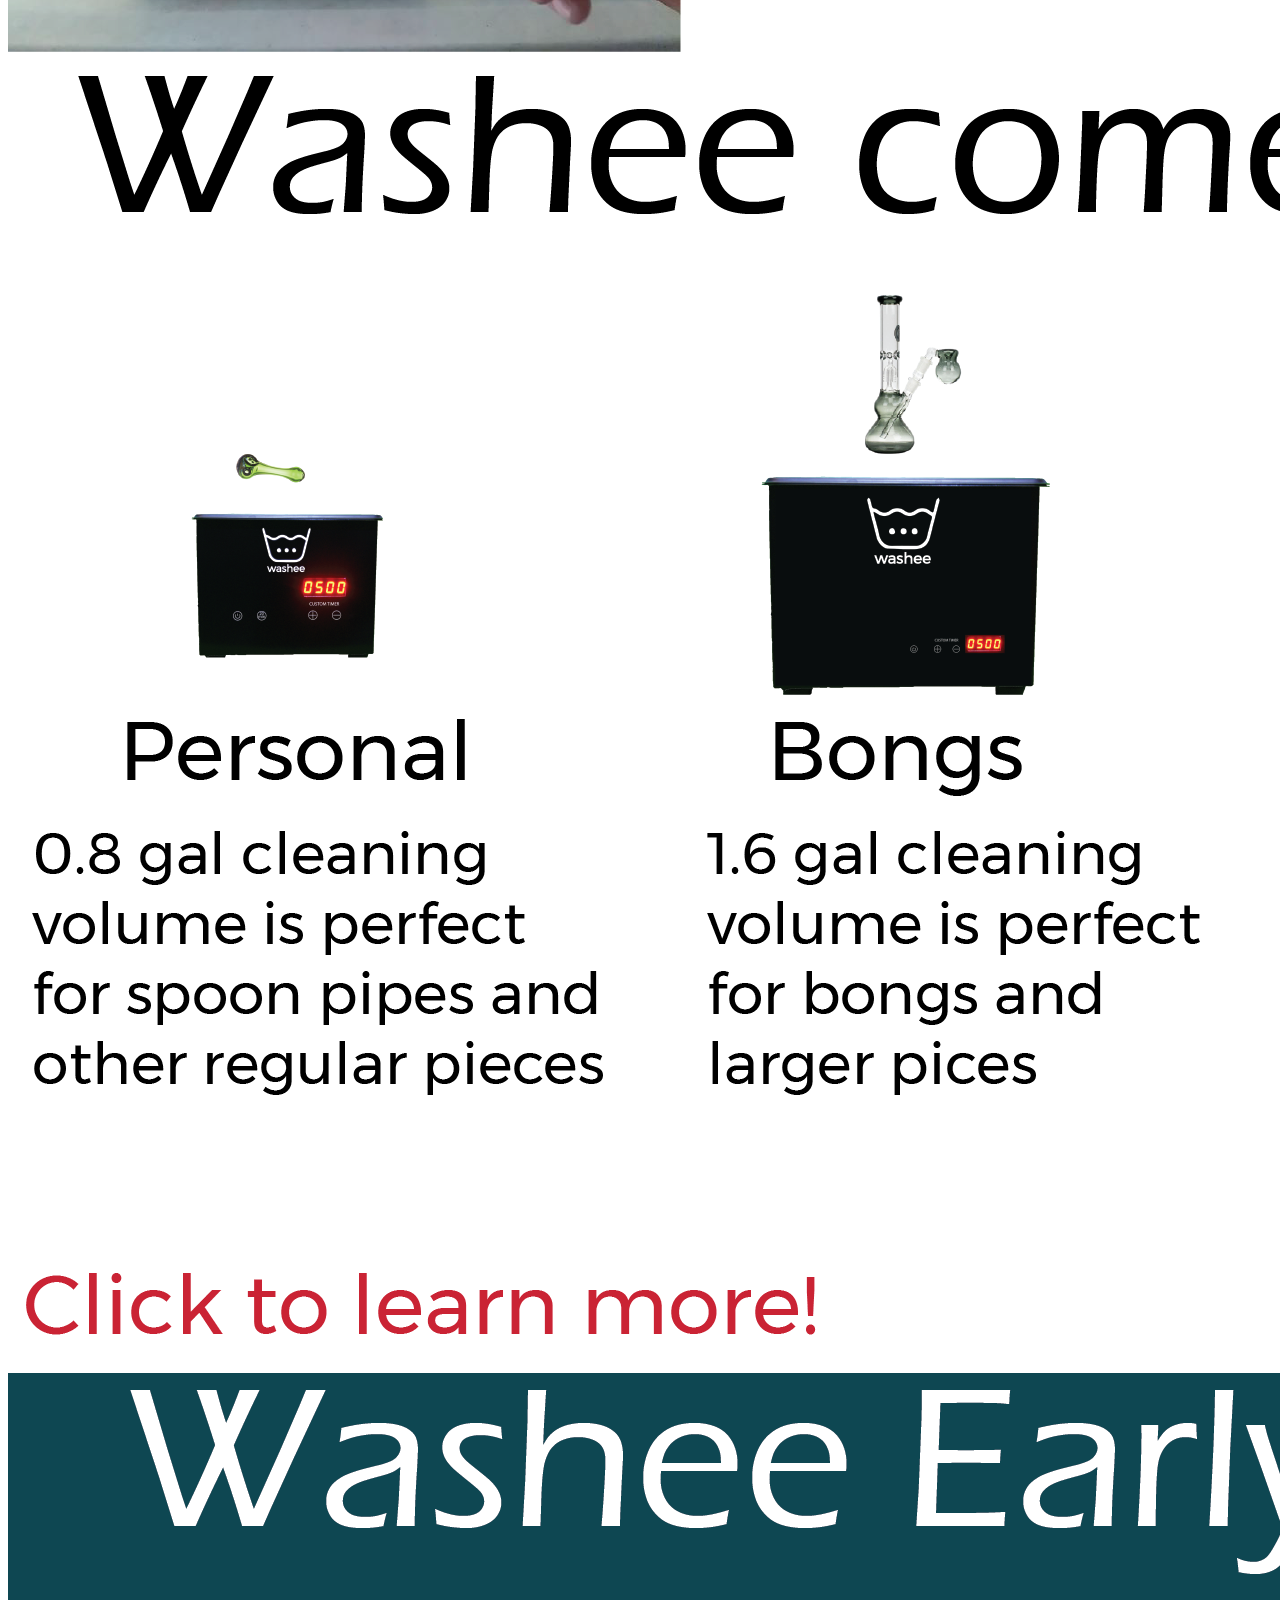
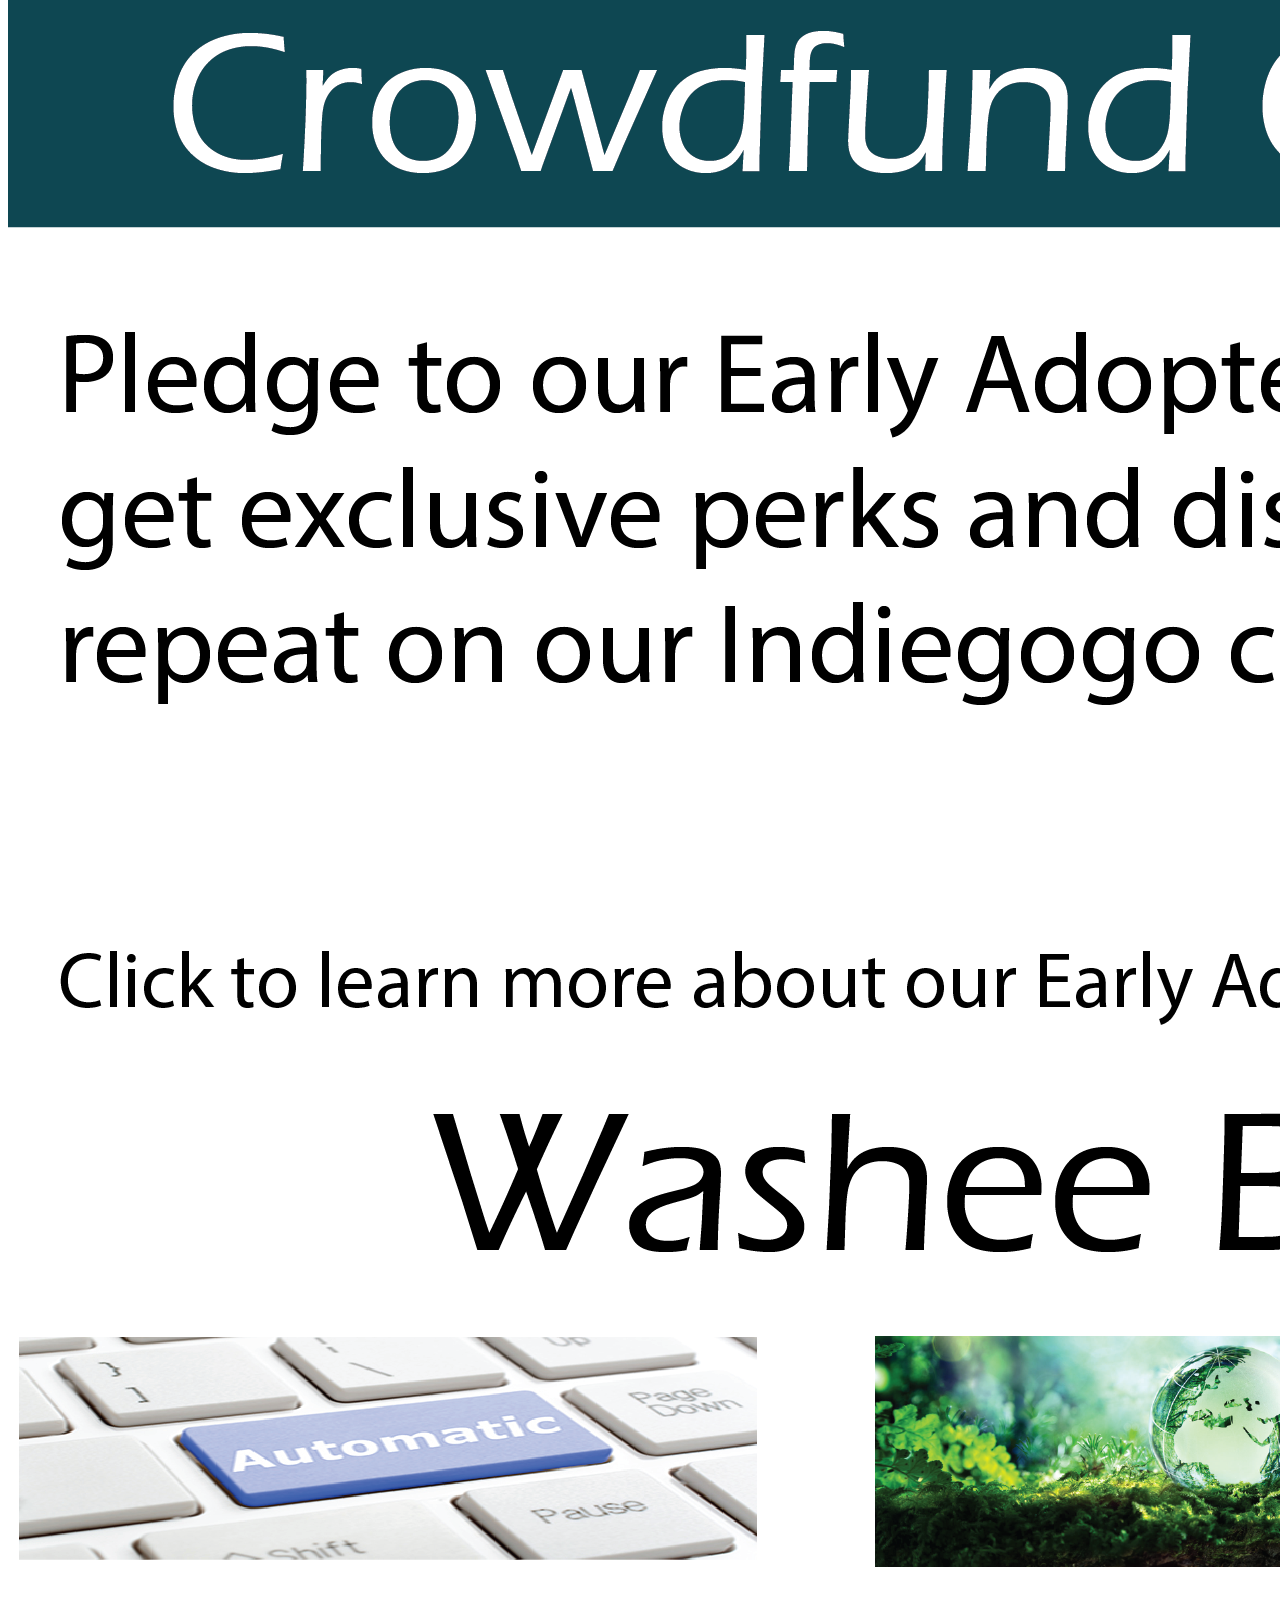
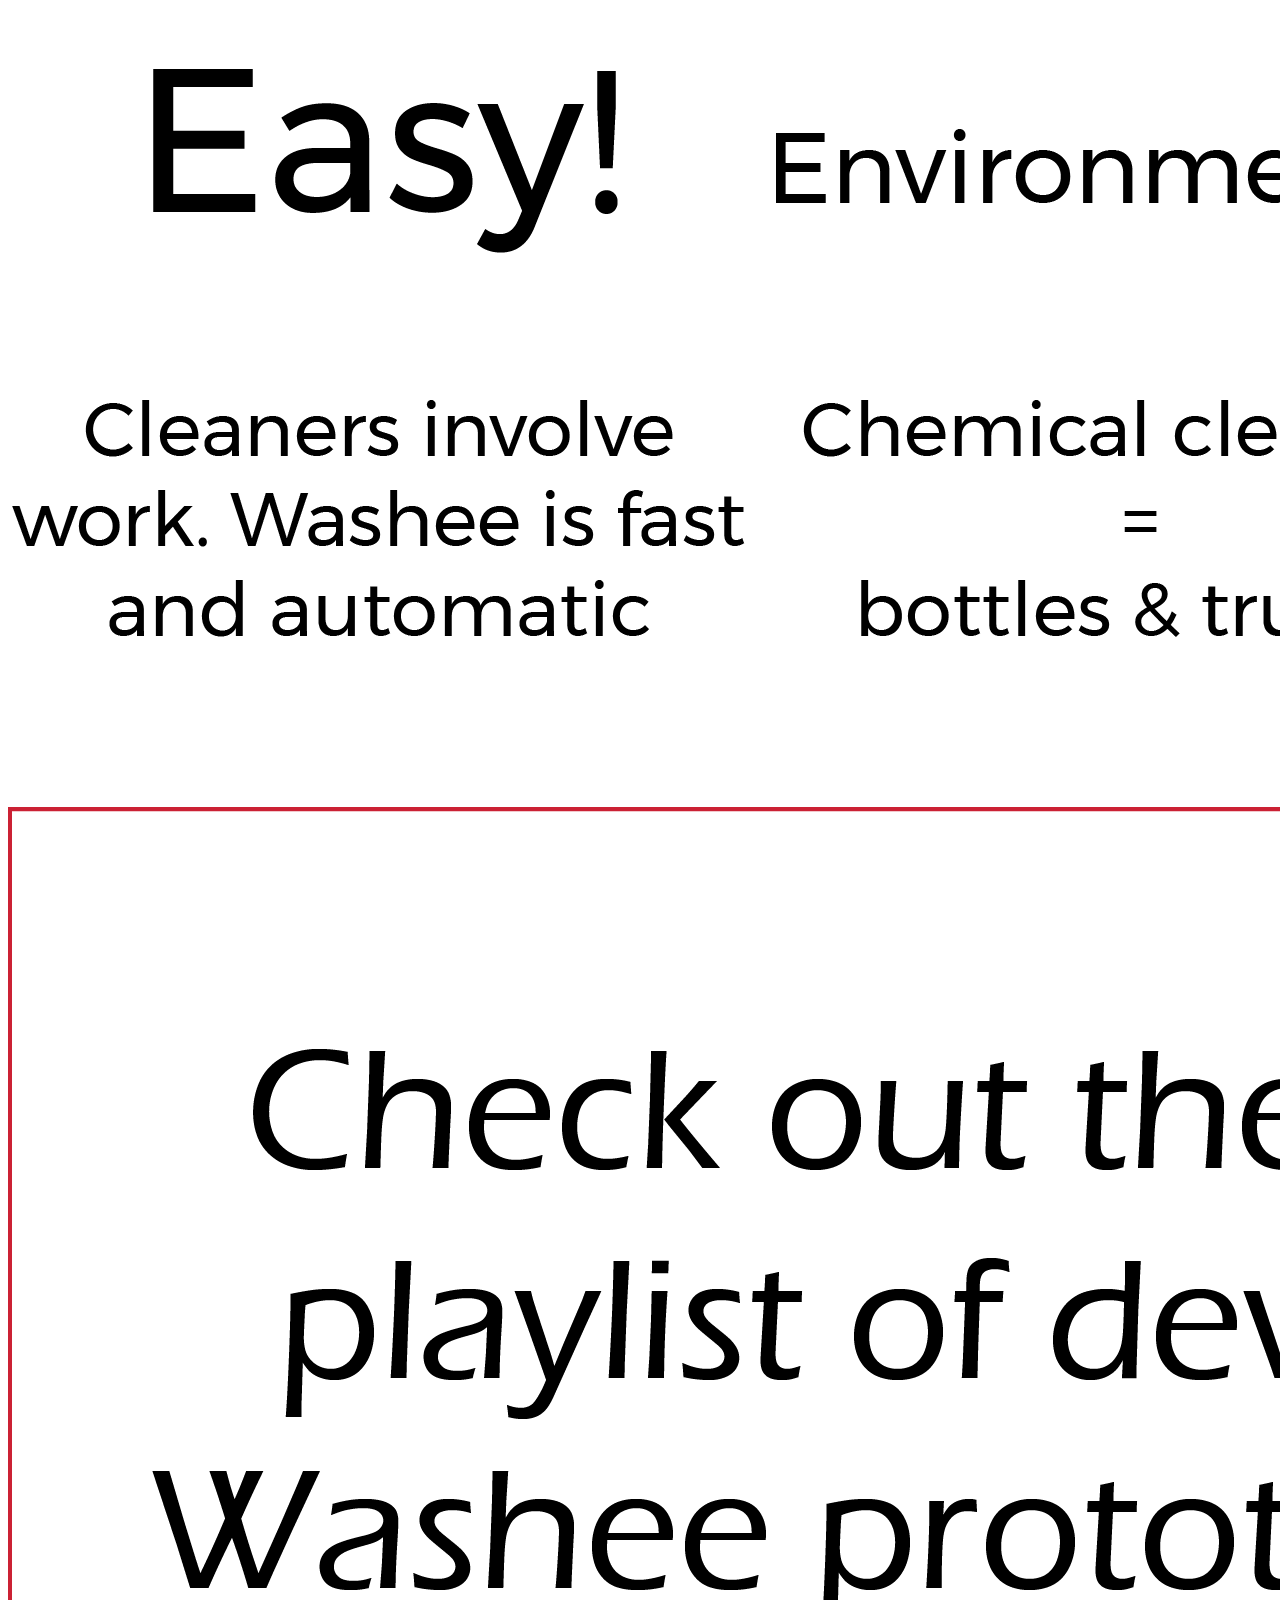
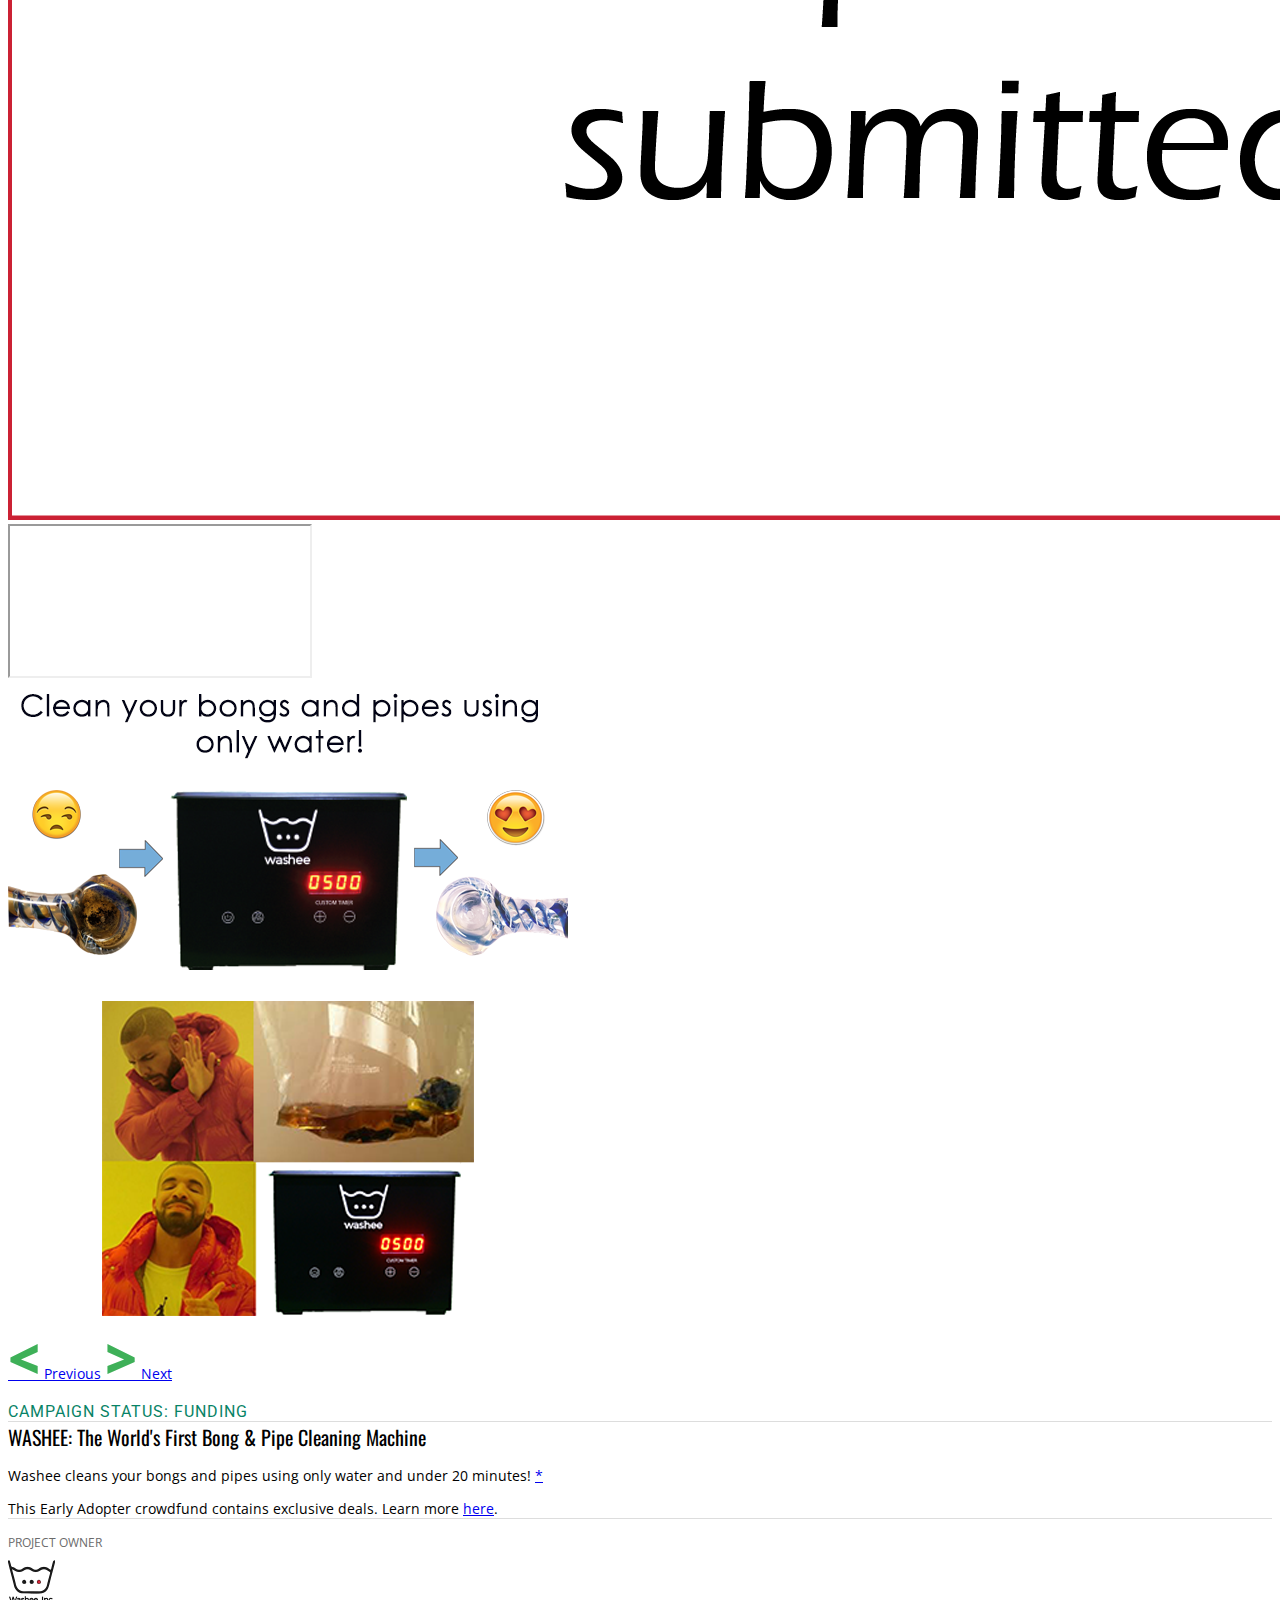
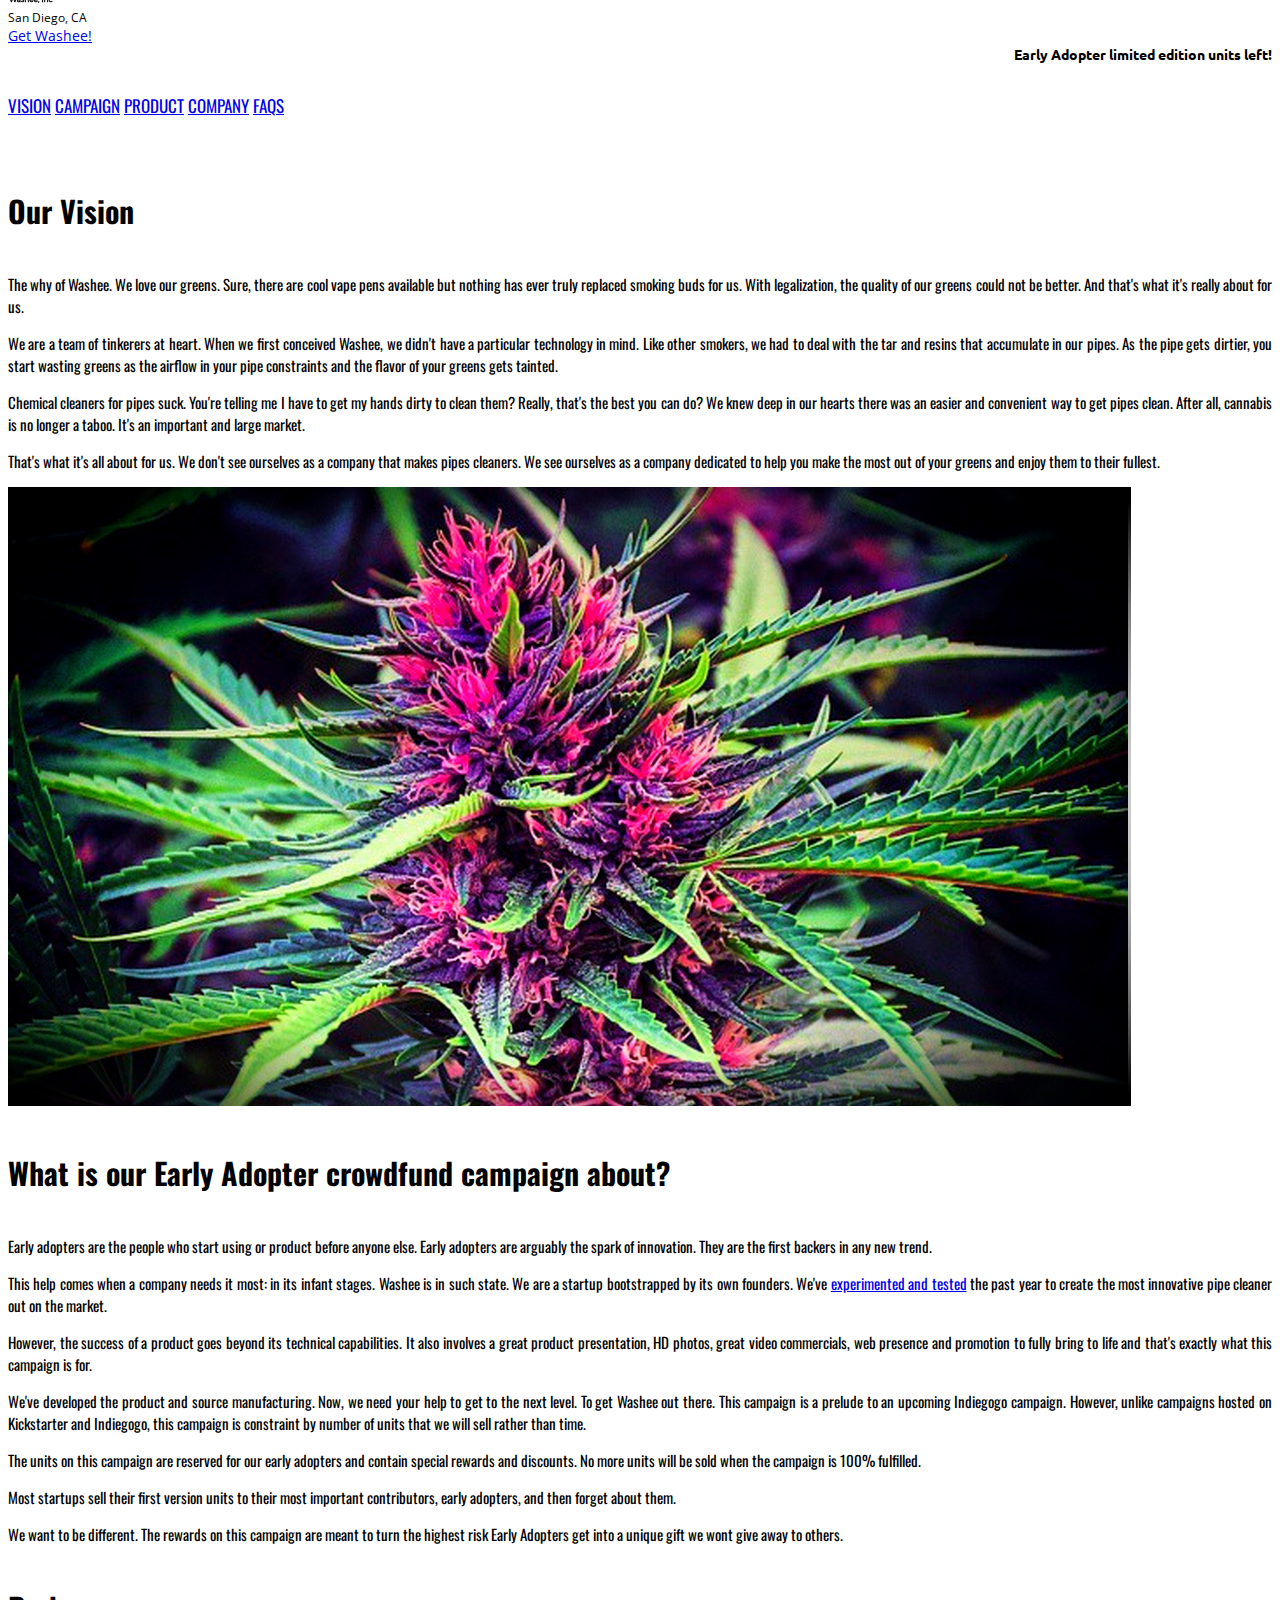
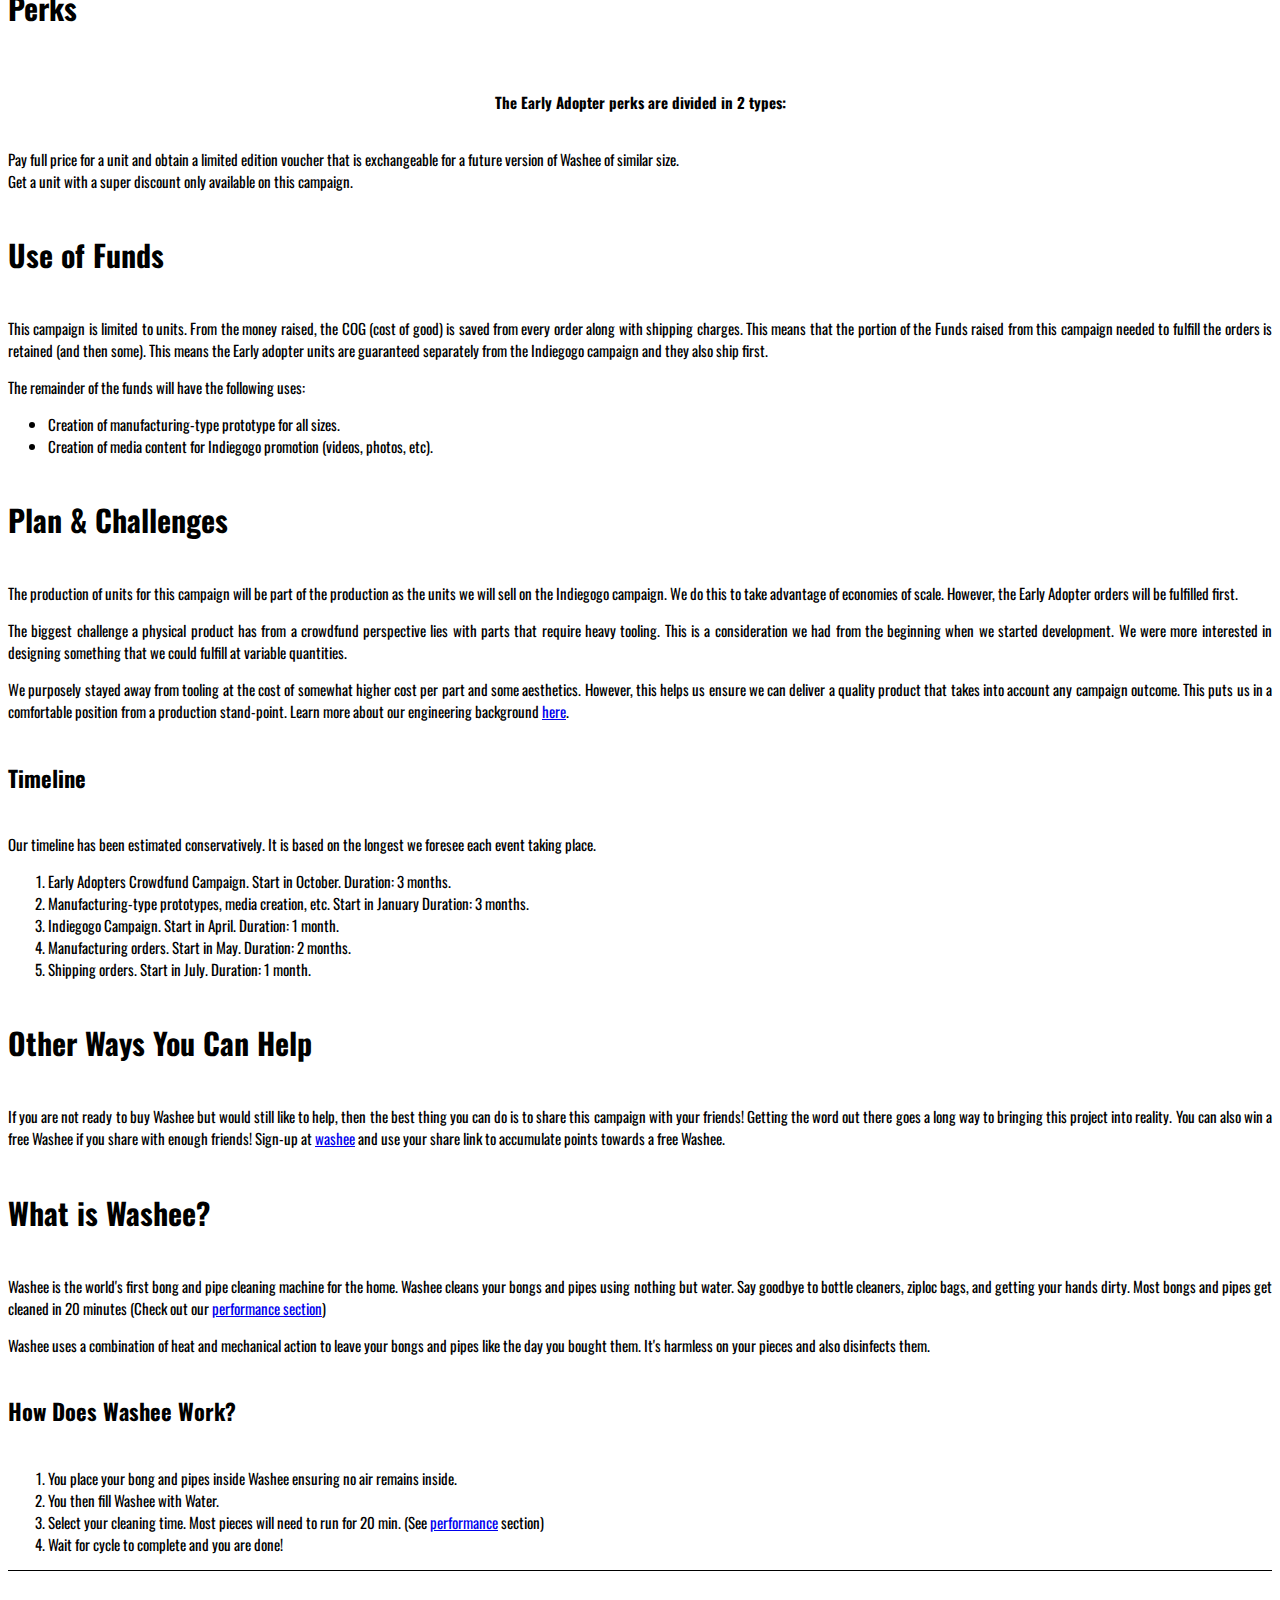
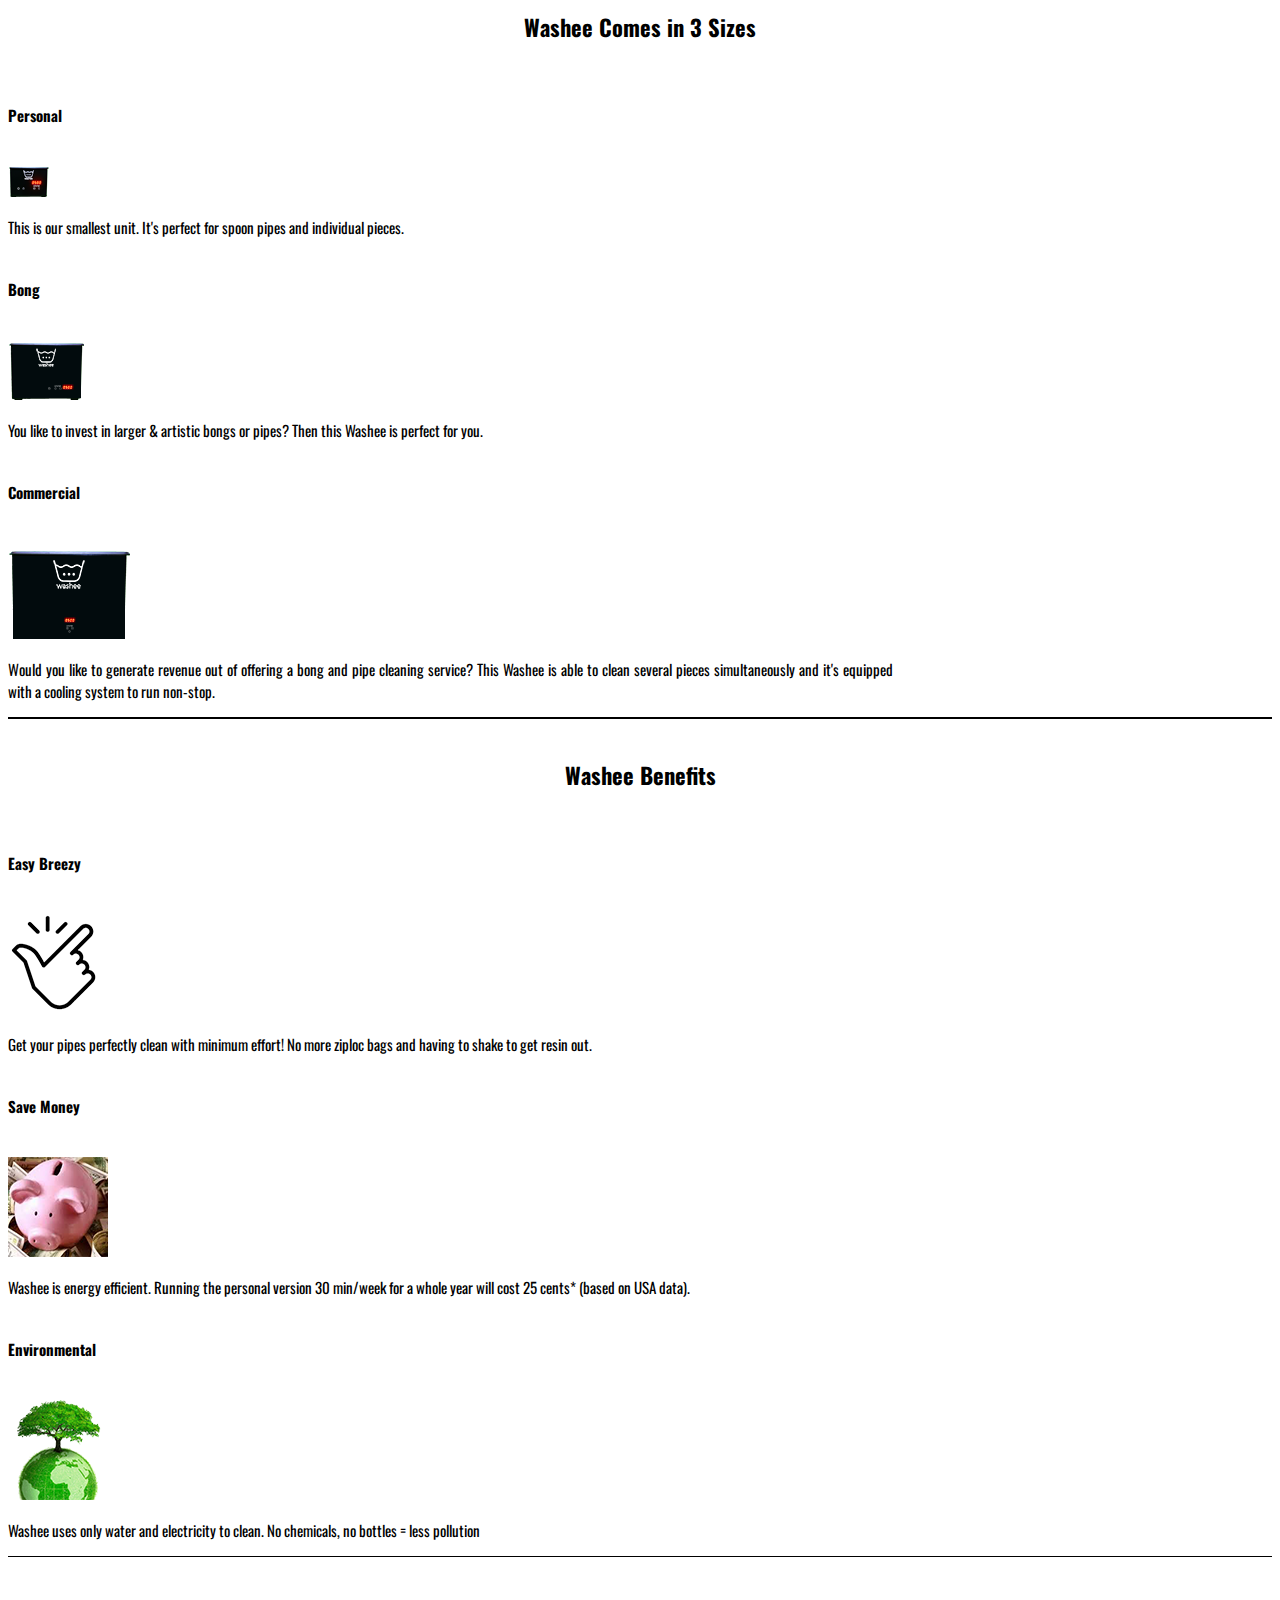
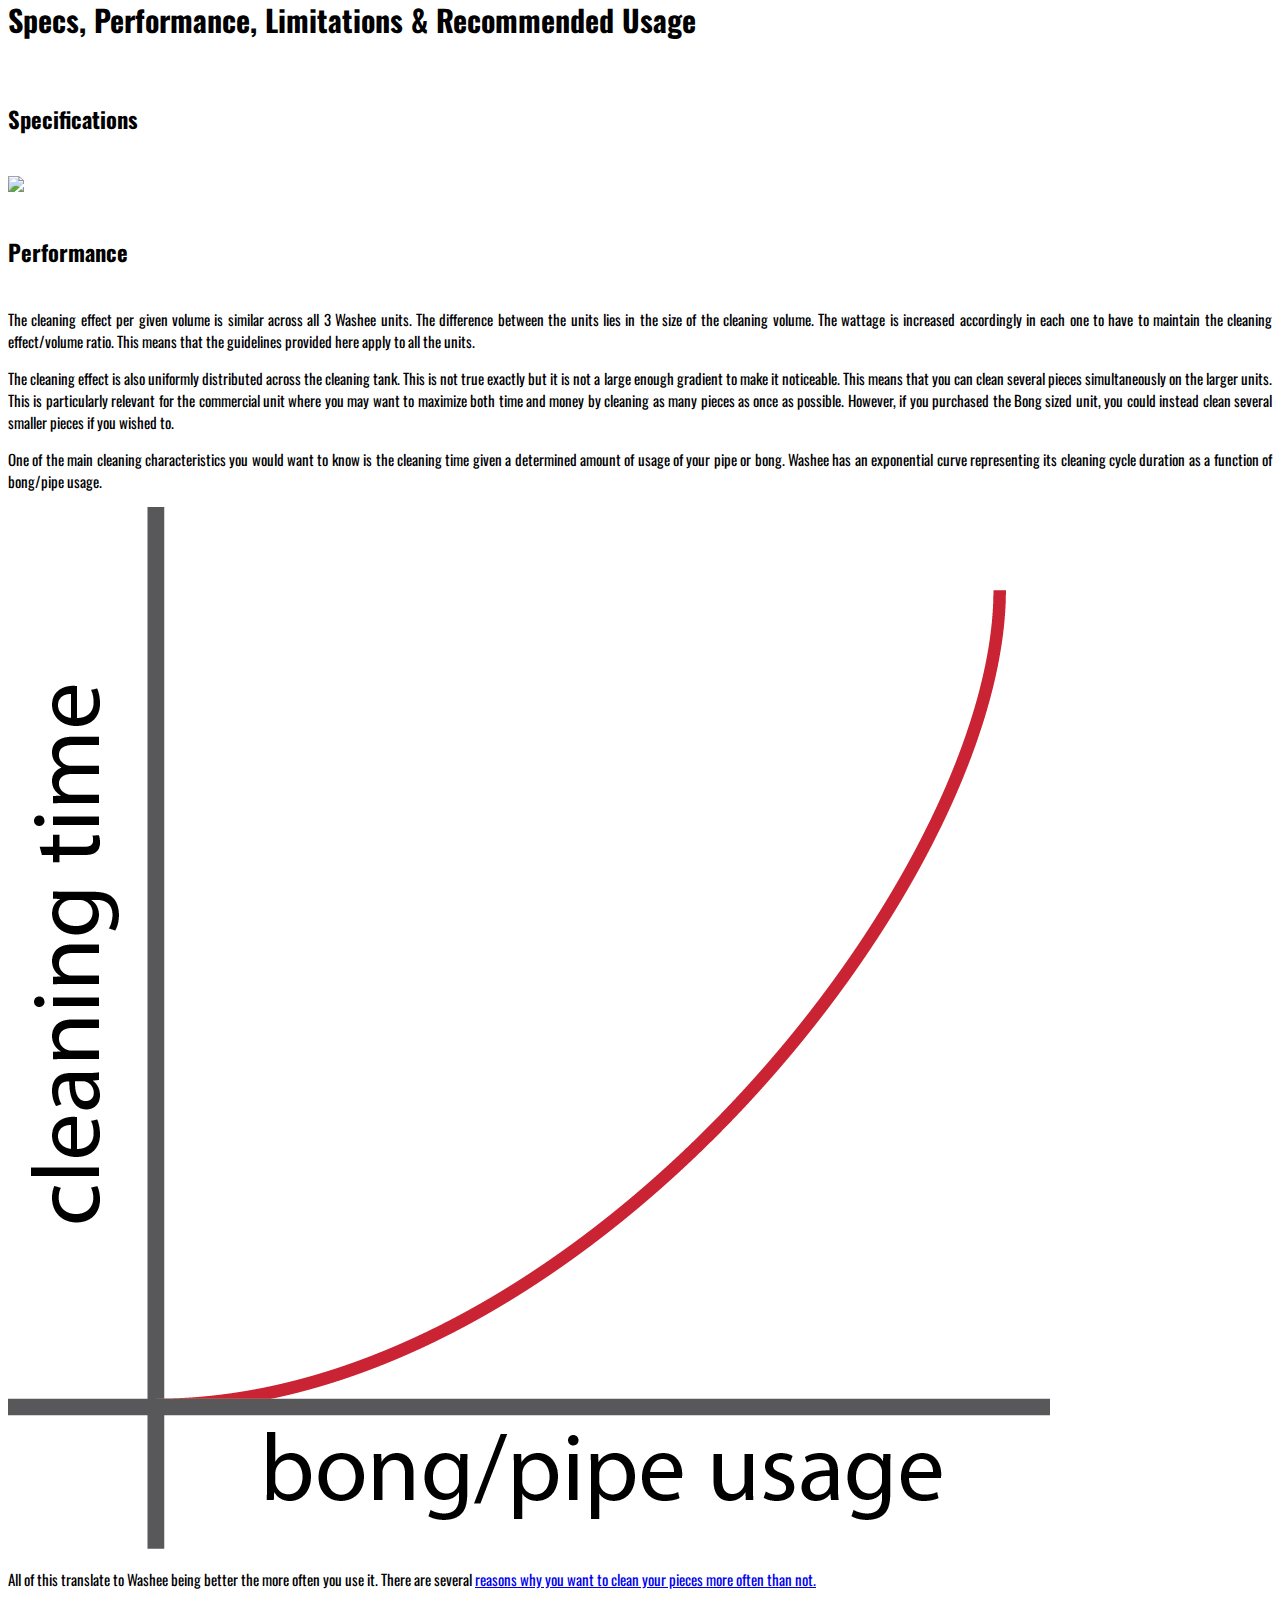
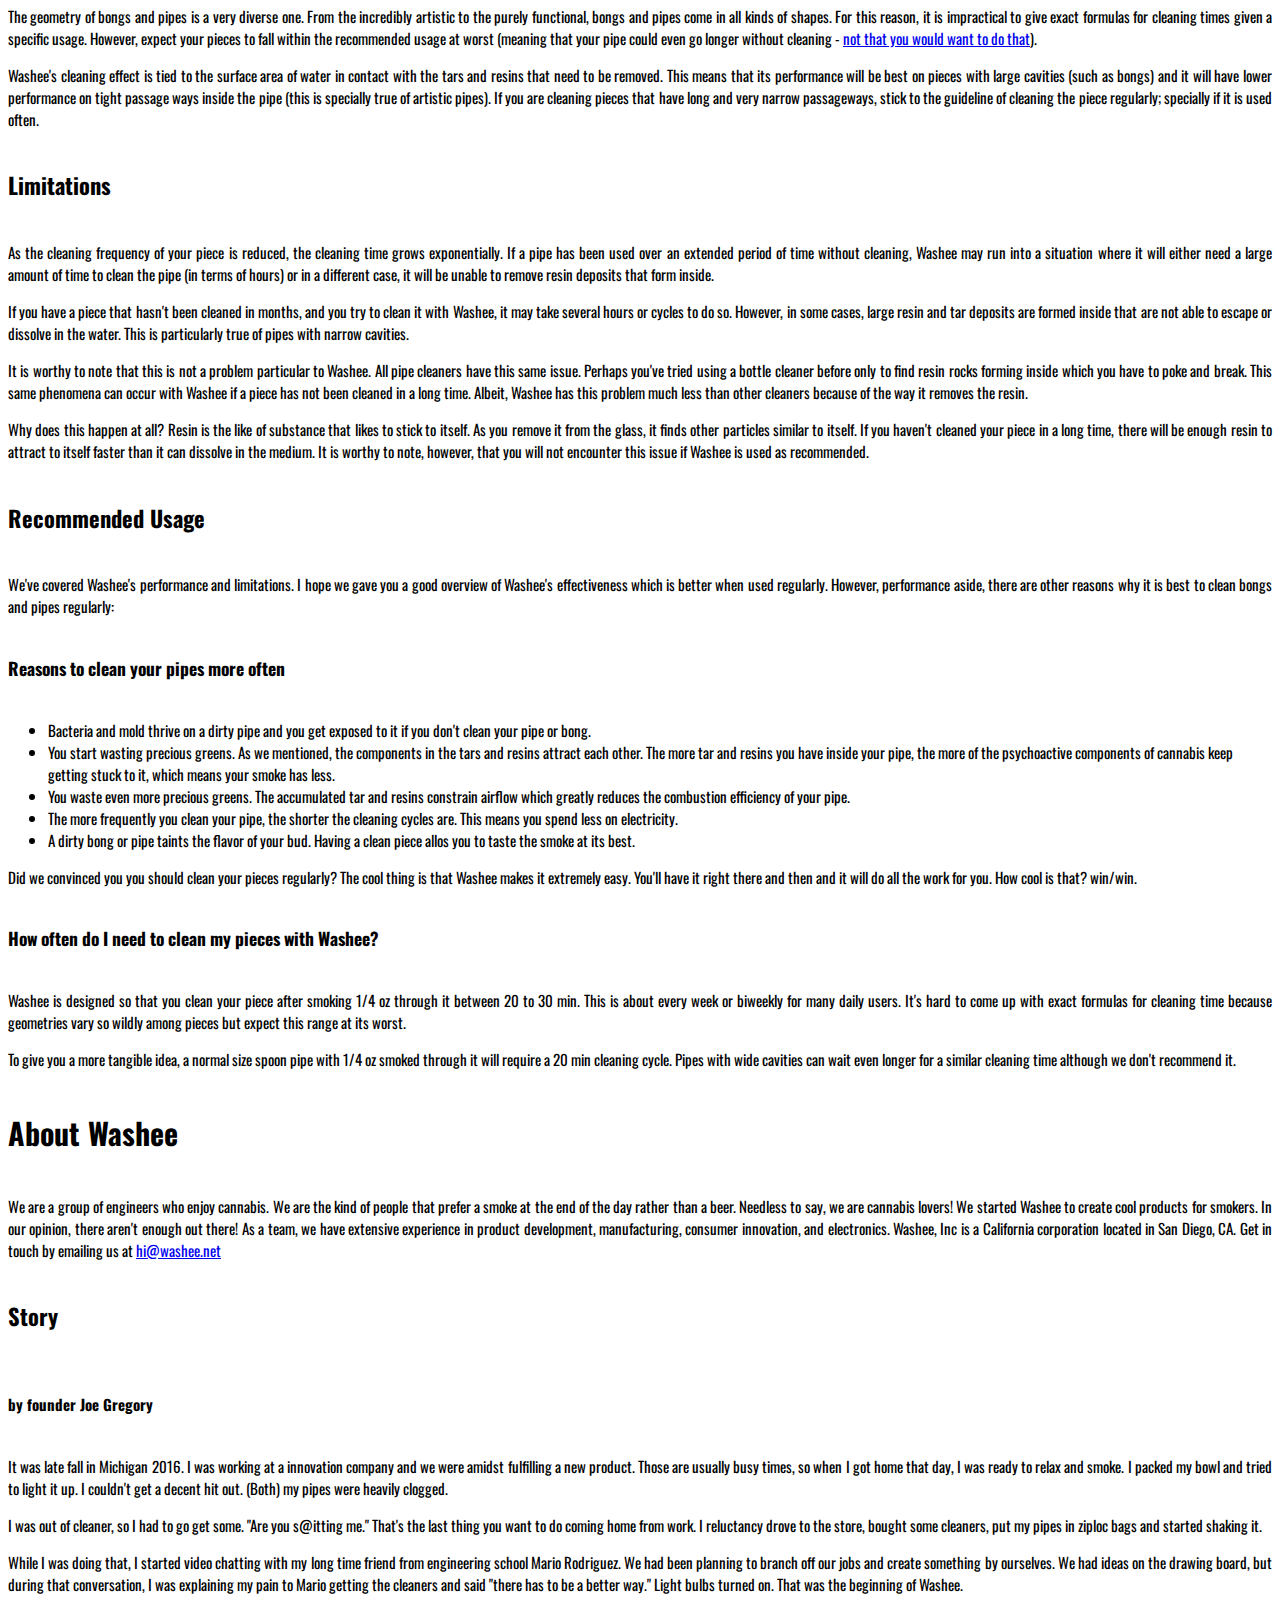
==== commit ec809409: "Semi done version. Still need to connect to celery API, remov some top nav components as well." ====
--- a/index.html
+++ b/index.html
@@ -15,6 +15,7 @@
         crossorigin="anonymous">
     <link rel="stylesheet" href="css/styles.css">
     <link href="https://fonts.googleapis.com/css?family=Oswald|Roboto|Open+Sans|Ubuntu" rel="stylesheet">
+    <link rel="shortcut icon" href="media/washeeLogo.ico">
 </head>
 
 <body>
@@ -118,42 +119,770 @@
                             Washee cleans your
                             bongs
                             and pipes using only water and under 20 minutes!
-                            <span class="superscript"><a href="#">*</a></span></p>
-                        <p id="lastParagraph">This Early Adopter crowdfund contains
-                            exclusive deals. Learn more <a href="#">here</a>.</p>
+
+                            <!--<a href="#nav-product#Performance"><span class="superscript">*</span></a></p>-->
+                            <a href="#" id="asterisk">*</a>
+
+
+                            <p id="lastParagraph">This Early Adopter crowdfund contains
+                                exclusive deals. Learn more <a href="#nav-campaign" id="learnHere">here</a>.</p>
                     </div>
                     <div class="ownerAndBackit container">
                         <div class="row align-items-center">
                             <div class="col campaignOwner">
                                 <p class="project_owner_title">Project Owner</p>
-                                <a href="#"><img id="washeelogo" src="media/washee_logo.png"></a>
+                                <img id="washeelogo" src="media/washee_logo.png">
                                 <div class="campaignLocation">San Diego, CA</div>
                             </div>
                             <div class="col-9">
-                                <a class="btn btn-danger align-middle btn-lg btn-block backitButton" href="#" role="button">Get
-                                    Washee!</a>
+                                <a class="btn btn-danger align-middle btn-lg 
+                                btn-block backitButton"
+                                    href="#" role="button" data-celery="5bc2343fdde132140084f96f">
+                                    Get Washee!
+                                </a>
                             </div>
                         </div>
                     </div>
                     <div class="campaignStatus">
-                        <div class="units_left"><span id="number_left">17 </span>Early Adopter units left!</div>
+                        <div class="units_left"><span class="number_left"></span> Early Adopter limited edition units left!</div>
                         <div class="progress">
                             <div class="progress-bar progress-bar-striped progress-bar-animated bg-success" role="progressbar"
-                                aria-valuenow="89" aria-valuemin="0" aria-valuemax="100" style="width: 89%">89% Funded</div>
+                                aria-valuenow="89" aria-valuemin="0" aria-valuemax="100" id="progressBar" > <!-- style="width: 89%" was inside -->
+                                <span id="barLegend"></span></div>
                         </div>
                     </div>
                 </div>
             </div>
         </div>
     </div>
-    <!--End toContainer-->
+    <!--End topContainer-->
+    <!--Begin bottom tabs and products section-->
+    <div class="container">
+        <div class="row">
+            <div class="col-md-9">
+                <div>
+                    <!--Empiezan Tabs-->
+                    <div class="contentTabs headTabs">
+                        <div class="nav nav-tabs" id="nav-tab" role="tablist">
+                            <a class="nav-item nav-link active" id="nav-vision-tab" data-toggle="tab" href="#nav-vision"
+                                role="tab" aria-controls="nav-home" aria-selected="true">vision</a>
+                            <a class="nav-item nav-link" id="nav-campaign-tab" data-toggle="tab" href="#nav-campaign"
+                                role="tab" aria-controls="nav-profile" aria-selected="false">campaign</a>
+                            <a class="nav-item nav-link" id="nav-product-tab" data-toggle="tab" href="#nav-product"
+                                role="tab" aria-controls="nav-contact" aria-selected="false">product</a>
+                            <a class="nav-item nav-link" id="nav-company-tab" data-toggle="tab" href="#nav-company"
+                                role="tab" aria-controls="nav-contact" aria-selected="false">company</a>
+                            <a class="nav-item nav-link" id="nav-faqs-tab" data-toggle="tab" href="#nav-faqs" role="tab"
+                                aria-controls="nav-contact" aria-selected="false">faqs</a>
+                        </div>
+                    </div>
+                    <div class="tab-content contentTabs bodyTabs" id="nav-tabContent">
+                        <div class="tab-pane show active" id="nav-vision" role="tabpanel" aria-labelledby="nav-vision-tab">
+                            <h1>Our Vision</h1>
+                            <p>The why of Washee. We love our greens. Sure, there are cool vape pens available
+                                but nothing has ever truly replaced smoking buds for us. With legalization, the
+                                quality of our greens could not be better. And that's what it's really about for us.
+                            </p>
+                            <p>
+                                We are a team of tinkerers at heart. When we first conceived Washee, we didn't have
+                                a particular technology in mind. Like other smokers, we had to deal with the tar
+                                and resins that accumulate in our pipes. As the pipe gets dirtier, you start wasting
+                                greens as the airflow in your pipe constraints and the flavor of your greens gets
+                                tainted.
+                            </p>
+                            <p>
+                                Chemical cleaners for pipes suck. You're telling me I have to get my hands
+                                dirty to clean them? Really, that's the best you can do?
+                                We knew deep in our hearts there was an easier
+                                and convenient way to get pipes clean. After all, cannabis is no longer a taboo. It's
+                                an important and large market.
+                            </p>
+                            <p>That's what it's all about for us. We don't see ourselves as a company that makes pipes
+                                cleaners.
+                                We see ourselves as a company dedicated to help you make the most out of your greens
+                                and
+                                enjoy them to their fullest.
+                            </p>
+                            <img class="beautifulWeed" src="media/beautifulWeed.jpg">
+                        </div>
+                        <div class="tab-pane" id="nav-campaign" role="tabpanel" aria-labelledby="nav-campaign-tab">
+                            <h1>What is our Early Adopter crowdfund campaign about?</h1>
+                            <p>
+                                Early adopters are the people who start using or product
+                                before anyone else. Early adopters are arguably the
+                                spark of innovation. They are the first backers in any
+                                new trend.
+                            </p>
+                            <p>
+                                This help comes when a company needs it most: in its infant
+                                stages. Washee is in such state. We are a startup bootstrapped by
+                                its own founders. We've
+                                <a href="https://www.youtube.com/watch?list=PLKQcCEC_ticOA_qRBhF53C3CbdNxqJxfx&v=QvrCCpVDSkE">
+                                    experimented and tested</a>
+                                the past year to create the most innovative pipe cleaner out
+                                on the market.
+                            </p>
+                            <p>
+                                However, the success of a product goes beyond its technical capabilities.
+                                It also involves a great product presentation, HD photos, great video
+                                commercials,
+                                web presence and promotion to fully bring to life and that's exactly
+                                what this campaign is for.
+                            </p>
+                            <p>
+                                We've developed the product and source manufacturing. Now, we
+                                need your help to get to the next level. To get Washee out there.
+                                This campaign is a prelude to an upcoming Indiegogo campaign. However,
+                                unlike campaigns hosted on Kickstarter and Indiegogo, this campaign
+                                is constraint by number of units that we will sell rather than time.
+                            </p>
+                            <p>
+                                The units on this campaign are reserved for our early adopters
+                                and contain special rewards and discounts. No more units will be sold
+                                when the campaign is 100% fulfilled.
+                            </p>
+                            <p> Most startups sell their first version
+                                units to their most important contributors, early adopters,
+                                and then forget about them.
+                            </p>
+                            <p>
+                                We want to be different. The rewards on this campaign
+                                are meant to turn the highest risk Early Adopters get
+                                into a unique gift we wont give away to others.
+                            </p>
+                            <h1>Perks</h1>
+                            <h4 id="perksDivided">The Early Adopter perks are divided in 2 types:</h4>
+                            <div class="container">
+                                <div class="row">
+                                    <div class="col">
+                                        Pay full price for a unit and obtain a
+                                        limited edition voucher that is exchangeable
+                                        for a future version of Washee of
+                                        similar size.
+                                    </div>
+                                    <div class="col">
+                                        Get a unit with a super discount only available on
+                                        this campaign.
+                                    </div>
+                                </div>
+                            </div>
+                            <h1>Use of Funds</h1>
+                            <p>
+                                This campaign is limited to <span class="numberSelling"></span> units.
+                                From the money raised, the COG (cost of good) is saved from every order
+                                along with shipping charges. This means that the portion of the Funds
+                                raised from this campaign needed to fulfill the orders is retained
+                                (and then some). This means the Early adopter units are guaranteed
+                                separately from the Indiegogo campaign and they also ship first.
+                            </p>
+                            <p>
+                                The remainder of the funds will have the following uses:
+                                <uL>
+                                    <li>Creation of manufacturing-type prototype for all sizes.</li>
+                                    <li>Creation of media content for Indiegogo promotion (videos, photos, etc).</li>
+                                </uL>
+                            </p>
+                            <h1>Plan & Challenges</h1>
+                            <p>The production of units for this campaign will be part of the production
+                                as the units we will sell on the Indiegogo campaign. We do this to
+                                take advantage of economies of scale. However, the Early Adopter orders
+                                will be fulfilled first.
+                            </p>
+                            <p>
+                                The biggest challenge a physical product has from a crowdfund perspective lies
+                                with parts that require heavy tooling. This is a consideration we had from the
+                                beginning when we started development. We were more interested in designing
+                                something that we could fulfill at variable quantities.
+                            </p>
+                            <p>
+                                We purposely stayed away
+                                from tooling at the cost of somewhat higher cost per part and some aesthetics.
+                                However, this helps us ensure we can deliver a quality product that takes into
+                                account any campaign outcome. This puts us in a comfortable position from a
+                                production stand-point. Learn more about our engineering background
+                                <a href="#" id="learnFounders">here</a>.
+                            </p>
+                            <h2 id="timeline">Timeline</h2>
+                            <p>Our timeline has been estimated conservatively. It is based on the longest we foresee
+                                each event taking place.
+                            </p>
+                            <ol>
+                                <li>Early Adopters Crowdfund Campaign. Start in October. Duration: 3 months.</li>
+                                <li>Manufacturing-type prototypes, media creation, etc. Start in January Duration: 3
+                                    months. </li>
+                                <li>Indiegogo Campaign. Start in April. Duration: 1 month.</li>
+                                <li>Manufacturing orders. Start in May. Duration: 2 months.</li>
+                                <li>Shipping orders. Start in July. Duration: 1 month. </li>
+
+                            </ol>
+                            <h1>Other Ways You Can Help</h1>
+                            <p>
+                                If you are not ready to buy Washee but would still like to help,
+                                then the best thing you can do is to share this campaign with your friends!
+                                Getting the word out there goes a long way to bringing this project into reality.
+                                You can also win a free Washee if you share with enough friends! Sign-up at
+                                <a href="https://www.washee.net/">washee</a> and use your share link to accumulate
+                                points
+                                towards a free Washee.
+                            </p>
+                        </div>
+                        <div class="tab-pane" id="nav-product" role="tabpanel" aria-labelledby="nav-product-tab">
+                            <h1>What is Washee?</h1>
+                            <p>Washee is the world's first bong and pipe cleaning machine for the home.
+                                Washee cleans your bongs and pipes using nothing but water.
+                                Say goodbye to bottle cleaners, ziploc bags, and getting your hands dirty.
+                                Most bongs and pipes get cleaned in 20 minutes (Check out our <a href="#Performance">
+                                    performance section</a>)
+                            </p>
+                            <p>Washee uses a combination of heat and mechanical action to leave
+                                your bongs and pipes like the day you bought them. It's harmless
+                                on your pieces and also disinfects them. </p>
+                            <h2>How Does Washee Work?</h2>
+                            <ol>
+                                <li>You place your bong and pipes inside Washee ensuring no air remains inside.</li>
+                                <li>You then fill Washee with Water.</li>
+                                <li>Select your cleaning time. Most pieces will need to run for 20 min.
+                                    (See <a href="#Performance">performance</a> section)</li>
+                                <li>Wait for cycle to complete and you are done!</li>
+                            </ol>
+                            <div class="productsContainer">
+                                <h2 class="subtitlesProduct">Washee Comes in 3 Sizes</h2>
+                                <div class="container productSizes">
+                                    <div class="row">
+                                        <div class="col-md text-center productImages">
+                                            <h4>Personal</h4>
+                                            <img class="img-fluid" src="media/personal.png">
+                                            <p>This is our smallest unit. It's perfect for
+                                                spoon pipes and individual pieces.
+                                            </p>
+                                        </div>
+                                        <div class="col-md text-center productImages">
+                                            <h4>Bong</h4>
+                                            <img class="img-fluid" src="media/bong.png">
+                                            <p>You like to invest in larger & artistic bongs or pipes?
+                                                Then this Washee is perfect for you.
+                                            </p>
+                                        </div>
+                                        <div class="col-md text-center productImages">
+                                            <h4>Commercial</h4>
+                                            <img class="img-fluid" src="media/commercial.png">
+                                            <p>Would you like to generate revenue out of offering a bong
+                                                and pipe cleaning service? This Washee is able to clean several
+                                                pieces simultaneously and it's equipped with a cooling system
+                                                to run non-stop.
+                                            </p>
+                                        </div>
+                                    </div>
+                                </div>
+                            </div>
+                            <div class="productsContainer">
+                                <h2 class="subtitlesProduct"> Washee Benefits</h2>
+                                <div class="container">
+                                    <div class="row">
+                                        <div class="col-md text-center">
+                                            <h4>Easy Breezy</h4>
+                                            <img class="img-fluid" src="media/easy.png">
+                                            <p>Get your pipes perfectly clean with minimum effort!
+                                                No more ziploc bags and having to shake to get resin out.
+                                            </p>
+                                        </div>
+                                        <div class="col-md text-center">
+                                            <h4>Save Money</h4>
+                                            <img class="img-fluid" src="media/economic.png">
+                                            <p>Washee is energy efficient. Running the personal version
+                                                30 min/week for a whole year will cost 25 cents* (based on USA data).
+                                            </p>
+                                        </div>
+                                        <div class="col-md text-center">
+                                            <h4>Environmental</h4>
+                                            <img class="img-fluid" src="media/environmental.png">
+                                            <p>Washee uses only water and electricity to clean.
+                                                No chemicals, no bottles = less pollution</p>
+                                        </div>
+                                    </div>
+                                </div>
+                            </div>
+                            <div class="performance">
+                                <h1>Specs, Performance, Limitations & Recommended Usage</h1>
+                                <h2>Specifications</h2>
+                                <img class="img-fluid specsimg" src="media/specs.png">
+                                <h2 id="Performance">Performance</h2>
+                                <p>The cleaning effect per given volume is similar across all 3 Washee units.
+                                    The difference between the units lies in the size of the cleaning volume.
+                                    The wattage is increased accordingly in each one to have to maintain the
+                                    cleaning effect/volume ratio. This means that the guidelines provided here
+                                    apply to all the units.
+                                </p>
+                                <p>
+                                    The cleaning effect is also uniformly distributed across the cleaning tank.
+                                    This is not true exactly but it is not a large enough gradient to make it
+                                    noticeable.
+                                    This means that you can clean several pieces simultaneously on the larger units.
+                                    This is particularly relevant for the commercial unit where you may want to
+                                    maximize both time and money by cleaning as many pieces as once as possible.
+                                    However, if you purchased the Bong sized unit, you could instead clean several
+                                    smaller pieces if you wished to.
+                                </p>
+                                <p>
+                                    One of the main cleaning characteristics you would want to know
+                                    is the cleaning time given a determined amount of usage of your pipe or bong.
+                                    Washee has an exponential curve representing its cleaning cycle duration as a
+                                    function of bong/pipe usage.
+                                </p>
+                                <img class="img-fluid" id="cleaningTimeimg" src="media/cleaningTime.png">
+                                <p>
+                                    All of this translate to Washee being better the more often you use it.
+                                    There are several <a href="#reasons">reasons why you want to clean your pieces
+                                        more often than not.</a>
+                                </p>
+                                <p>
+                                    The geometry of bongs and pipes is a very diverse one. From the incredibly artistic
+                                    to
+                                    the purely functional, bongs and pipes come in all kinds of shapes. For this
+                                    reason,
+                                    it is impractical to give exact formulas for cleaning times given a specific usage.
+                                    However, expect your pieces to fall within <a>the recommended usage</a> at worst
+                                    (meaning that your pipe could even go longer without cleaning - <a href="#reasons">not
+                                        that
+                                        you would want to do that</a>).
+                                </p>
+                                <p>
+                                    Washee's cleaning effect is tied to the surface area of water in contact with the
+                                    tars and
+                                    resins that need to be removed. This means that its performance will be best on
+                                    pieces with large cavities (such as bongs) and it will have lower performance
+                                    on tight passage ways inside the pipe (this is specially true of artistic pipes).
+                                    If you are cleaning pieces that have long and very narrow passageways, stick to the
+                                    guideline
+                                    of cleaning the piece regularly; specially if it is used often.
+                                </p>
+                                <h2>Limitations</h2>
+                                <p>
+                                    As the cleaning frequency of your piece is reduced, the cleaning time
+                                    grows exponentially. If a pipe has been used over an extended period of time
+                                    without cleaning, Washee may run into a situation where it will either need
+                                    a large amount of time to clean the pipe (in terms of hours) or in a different
+                                    case,
+                                    it will be unable to remove resin deposits that form inside.
+                                </p>
+                                <p>
+                                    If you have a piece that hasn't been cleaned in months, and you try to clean it
+                                    with
+                                    Washee, it may take several hours or cycles to do so. However, in some cases, large
+                                    resin
+                                    and tar deposits are formed inside that are not able to escape or dissolve in the
+                                    water.
+                                    This is particularly true of pipes with narrow cavities.
+                                </p>
+                                <p>It is worthy to note that this is
+                                    not a problem particular to Washee. All pipe cleaners have this same issue. Perhaps
+                                    you've tried using a bottle cleaner before only to find resin rocks forming inside
+                                    which you have to poke and break. This same phenomena can occur with Washee if a
+                                    piece has not been cleaned
+                                    in a long time. Albeit, Washee
+                                    has this problem much less than other cleaners because of the way it removes the
+                                    resin.
+
+                                </p>
+                                <p>
+                                    Why does this happen at all? Resin is the like of substance that likes to stick to
+                                    itself.
+                                    As you remove it from the glass, it finds other particles similar to itself. If you
+                                    haven't
+                                    cleaned your piece in a long time, there will be enough resin to attract to itself
+                                    faster than it can dissolve in the medium. It is worthy to note, however, that you
+                                    will not
+                                    encounter this issue if Washee is used as recommended.
+                                </p>
+                                <h2>Recommended Usage</h2>
+                                <p>We've covered Washee's performance and limitations. I hope we gave you a
+                                    good overview of Washee's effectiveness which is better when used regularly.
+                                    However, performance aside, there are other reasons why it is best
+                                    to clean bongs and pipes regularly:
+                                </p>
+                                <h3 id="reasons">Reasons to clean your pipes more often</h3>
+                                <ul>
+                                    <li>Bacteria and mold thrive on a dirty pipe and you get exposed to it if you don't
+                                        clean
+                                        your pipe or bong.
+                                    </li>
+                                    <li>
+                                        You start wasting precious greens. As we mentioned, the components in the tars
+                                        and resins
+                                        attract each other. The more tar and resins you have inside your pipe, the more
+                                        of the
+                                        psychoactive
+                                        components of cannabis keep getting stuck to it, which means your smoke has
+                                        less.
+                                    </li>
+                                    <li>
+                                        You waste even more precious greens. The accumulated tar and resins constrain
+                                        airflow which greatly
+                                        reduces the combustion efficiency of your pipe.
+                                    </li>
+                                    <li>
+                                        The more frequently you clean your pipe, the shorter the cleaning cycles are.
+                                        This means you
+                                        spend less on electricity.
+                                    </li>
+                                    <li>A dirty bong or pipe taints the flavor of your bud. Having a clean piece allos
+                                        you to
+                                        taste the smoke at its best.
+                                    </li>
+                                </ul>
+                                <p>
+                                    Did we convinced you you should clean your pieces regularly? The cool thing is that
+                                    Washee makes it extremely easy. You'll have it right there and then and it will do
+                                    all the work for you. How cool is that? win/win.
+                                </p>
+                                <h3>How often do I need to clean my pieces with Washee?</h3>
+                                <p>
+                                    Washee is designed so that you clean your piece
+                                    after smoking 1/4 oz through it between 20 to 30 min. This is about
+                                    every week or biweekly for many daily users. It's hard to come up with
+                                    exact formulas for cleaning time because geometries vary so wildly among pieces
+                                    but expect this range at its worst.
+                                </p>
+                                <p>
+                                    To give you a more tangible idea, a normal size spoon pipe with 1/4 oz
+                                    smoked through it will require a 20 min cleaning cycle.
+                                    Pipes with wide cavities can wait even longer for a
+                                    similar cleaning time although we don't recommend it.
+                                </p>
+                            </div>
+                        </div>
+                        <div class="tab-pane" id="nav-company" role="tabpanel" aria-labelledby="nav-company-tab">
+                            <h1>About Washee</h1>
+                            <p>
+                                We are a group of engineers who enjoy cannabis.
+                                We are the kind of people that prefer a smoke at the end of the day rather
+                                than a beer. Needless to say, we are cannabis lovers!
+                                We started Washee to create cool products for smokers. In our opinion,
+                                there aren't enough out there!
+                                As a team, we have extensive experience in product development, manufacturing,
+                                consumer innovation, and electronics.
+                                Washee, Inc is a California corporation located in San Diego, CA. Get in touch by
+                                emailing us at <a href="mailto:hi@washee.net">hi@washee.net</a>
+                            </p>
+                            <h2>Story</h2>
+                            <h4>by founder Joe Gregory</h4>
+                            <p>
+                                It was late fall in Michigan 2016. I was working at a innovation company and we
+                                were amidst fulfilling a new product. Those are usually busy times, so when I got home
+                                that day, I was ready to relax and smoke. I packed my bowl and tried to light it up.
+                                I couldn't get a decent hit out. (Both) my pipes were heavily clogged.
+                            </p>
+                            <p>
+                                I was out of cleaner, so I had to go get some. "Are you s@itting me." That's
+                                the last thing you want to do coming home from work. I reluctancy drove to the
+                                store, bought some cleaners, put my pipes in ziploc bags and started shaking it.
+                            </p>
+                            <p>
+                                While I was doing that, I started video chatting with my long time friend from
+                                engineering
+                                school Mario Rodriguez. We had been planning to branch off our jobs and create
+                                something
+                                by ourselves. We had ideas on the drawing board, but during that conversation, I
+                                was explaining my pain to Mario getting the cleaners and said "there has to be a better
+                                way."
+                                Light bulbs turned on. That was the beginning of Washee.
+                            </p>
+                            <p>
+                                We knew we wanted it to
+                                be 100% water based because what could be cooler than that?
+                                2 years later and we've experimented and tested every conceivable way
+                                possible in which you could clean a pipe using water. We have a understanding
+                                of the methods for achieving this outcome in a friendly and energy efficient product.
+                            </p>
+                            <p>
+                                Today, we've done all the engineering and sourcing. We are ready to
+                                take Washee out on the market and we hope you can be a part of this new story with us.
+                            </p>
+                            <h2 id="founders">Founders</h2>
+                            <div class="container">
+                                <div class="row">
+                                    <div class="col-md founders">
+                                        <h2>Joseph E. Gregory</h2>
+                                        <p>I have experience in consumer innovation, product development
+                                            and prototyping. I've successfully helped developed
+                                            consumer products for companies like Whirlpool and Gill.
+                                        </p>
+                                        <img class="img-fluid" src="media/joe.png">
+                                        <p><a href="https://www.linkedin.com/in/josephegregory/">
+                                                Linkedin Profile</a></p>
+                                    </div>
+                                    <div class="col-md founders" id="theFounders">
+                                        <h2>Mario Rodriguez</h2>
+                                        <p>When it comes to quality manufacturing, nobody beats Mario.
+                                            Mario has experience delivering complex systems on time
+                                            and on budget across a global supply chain. Experience working
+                                            for Bosch and Chrysler.
+                                        </p>
+                                        <img class="img-fluid" src="media/mario.png">
+                                        <p><a href="https://www.linkedin.com/in/mario-rodriguez-garcia/">
+                                                Linkedin Profile</a></p>
+                                    </div>
+                                </div>
+                            </div>
+                        </div>
+                        <div class="tab-pane" id="nav-faqs" role="tabpanel" aria-labelledby="nav-faqs-tab">
+                            <div class="Faqs">
+                                <h1>Frequently Asked Questions</h1>
+                                <h2>
+                                    What is the estimate time the units will ship?
+                                </h2>
+                                <p>
+                                    Early Adopter units are the first to ship and are scheduled for July 2019.
+                                    Check out our timeline <a href="#" id="hereToTimeline">here</a>.
+                                </p>
+                                <h2>Where do you ship to?</h2>
+                                <p>This campaign is only delivering within USA. Extended shipping will
+                                    be available during Indiegogo campaign.
+                                </p>
+                                <h2>
+                                    I want to wait for the Indiegogo campaign instead. where
+                                    do I sign up?
+                                </h2>
+                                <p>
+                                    You can sign-up to be alerted prior to our Indiegogo launch at
+                                    <a href="https://www.washee.net/">this landing page.</a>
+                                </p>
+                                <h2>
+                                    I want to spread the word about Washee and collect points
+                                    to earn a free unit. How do I do that?
+                                </h2>
+                                <p>
+                                    Sign up at <a href="https://www.washee.net/">our landing page</a> and use the share
+                                    link
+                                    at the following window to collect points and earn rewards. New email
+                                    sign-ups need to pass our fraud prevention system in order to count as points.
+                                    Making fake email accounts wont work.
+                                </p>
+                                <h2>How can I get in contact?</h2>
+                                <p>Email us at <a href="mailto:hi@washee.net">hi@washee.net</a></p>
+                                <h2>Can Washee clean more than one bong/pipe at a time?</h2>
+                                <p>Yes, you can clean as many pieces as you can fit. However,
+                                    only the section of the pieces that are in contact with water
+                                    will get cleaned.
+                                </p>
+                                <h2>Can I become an investor?</h2>
+                                <p>We would love to talk. Email <a href="mailto:investors@washee.net">investors@washee.net</a>.</p>
+                                <h2>What is different between this campaign and the upcoming Indiegogo?</h2>
+                                <p>There are 2 differences: the perks and the campaign metrics.
+                                    The perks differ in that the 2x1 voucher and the discounts from this campaign are
+                                    unique to this campaign
+                                    only. The Indiegogo campaign will no have the 2x1 voucher and the discounts wont be
+                                    as large.
+                                    They are also different in the metrics. While the Indiegogo campaign is limited by
+                                    time (1 month),
+                                    this campaign is instead limited by the amount of units being sold.</p>
+                                <h2>Why are you throwing a crowdfund campaign on your site before launching
+                                    an Indiegogo campaign?</h2>
+                                <p>Contrary to popular belief, running a crowdfund campaign is not without costs (and
+                                    it's also not cheap). From having presentable prototypes to HD videos and photos,
+                                    going to
+                                    events, etc, the costs can be significant. In addition, we are a group of engineers
+                                    and
+                                    there are areas (such as marketing) in which we need help.
+                                    Running this campaign will provide us with the
+                                    resources to promote the product adequately. The success of a product goes beyond
+                                    engineering.
+                                    Presentation and
+                                    proper marketing play an important role in seeing a brand succeed. The funds from
+                                    this campaign
+                                    will provide us with that. We thought the best way to do it would be to give
+                                    special perks to our
+                                    Early Adopters.
+                                    <h2>Can I exchange my 2x1 voucher for a current version?</h2>
+                                    <p>Yes, you can exchange your 2x1 future voucher for a current version. Please get
+                                        in contact so
+                                        we can do the proper arrangements.
+                                    </p>
+                                    <h2>I want to purchase the commercial unit and offer a
+                                        cleaning service. How can I charge?
+                                    </h2>
+                                    <p>Here we provide 2 approaches you can take.
+                                        You can either charge your customers a monthly fee and clean any pieces they
+                                        bring in or
+                                        you can charge per cleaning cycle. You can wash as many pieces as you can fit
+                                        inside Washee
+                                        (ensuring there is no air trapped inside). The most economic approach will be
+                                        to collect
+                                        pieces that will be cleaned and try to make them in a single batch (or as many
+                                        needed). Consumers
+                                        can pick them up the next day or so which brings them back to your store.
+                                        Running the commercial unit for 1 hour will spend less than $0.10 in electric
+                                        cost (US average).
+                                        Charging a couple of bucks for spoon pipes and similar sizes and more for bongs
+                                        and such will
+                                        be profitable.
+                                    </p>
+                                    <h2></h2>
+                                    <p></p>
+                                    <h2></h2>
+                                    <p></p>
+                            </div>
+                        </div>
+                    </div>
+                </div>
+                <!--Terminan Tabs-->
+            </div>
+            <div class="col-md-3">
+                <div class="contentTabs bodyTabs">
+                    <div class="container">
+                        <div class="row">
+                            <div class="col fundingState selectPerk">
+                                Select a Perk
+                            </div>
+                        </div>
+                        <!--start indivPERKS-->
+                        <div class="row">
+                            <div class="col">
+                                <div class="perksCols">
+                                    <div class="perkTitle">
+                                        Personal Washee 2x1 Future Version
+                                    </div>
+                                    <img class="img-fluid" src="media/personalLEEA.png">
+                                    <div class="perkCost">$299.99</div>
+                                    <div class="perkBenefit">Obtain a once in a
+                                        lifetime voucher
+                                        exchangeable for a future version of similar size!
+                                    </div>
+                                    <button class="perksButton btn btn-danger align-middle btn-lg 
+                                    btn-block backitButton"
+                                        data-celery="5b984a891317ce140016e145">
+                                        Get this perk!
+                                    </button>
+                                </div>
+                            </div>
+                        </div>
+                        <div class="row">
+                            <div class="col">
+                                <div class="perksCols">
+                                    <div class="perkTitle">
+                                        Personal Washee 50% off
+                                    </div>
+                                    <img class="img-fluid" src="media/personalLEEA.png">
+                                    <div class="perkCost">$149.99</div>
+                                    <div class="perkBenefit">Obtain a once in a
+                                        lifetime discount!
+                                    </div>
+                                    <button class="perksButton btn btn-danger align-middle btn-lg 
+                                        btn-block backitButton"
+                                        data-celery="5bc227960581f91400aa2489">
+                                        Get this perk!
+                                    </button>
+                                </div>
+                            </div>
+                        </div>
+                        <div class="row">
+                            <div class="col">
+                                <div class="perksCols">
+                                    <div class="perkTitle">
+                                        Bongs Washee 2x1 Future Version
+                                    </div>
+                                    <img class="img-fluid" src="media/bongLEEA.png">
+                                    <div class="perkCost">$649.99</div>
+                                    <div class="perkBenefit">Obtain a once in a
+                                        lifetime voucher
+                                        exchangeable for a future version of similar size.
+                                    </div>
+                                    <button class="perksButton btn btn-danger align-middle btn-lg 
+                                            btn-block backitButton"
+                                        data-celery="5bc229b60581f91400aa2495">
+                                        Get this perk!
+                                    </button>
+                                </div>
+                            </div>
+                        </div>
+                        <div class="row">
+                            <div class="col">
+                                <div class="perksCols">
+                                    <div class="perkTitle">
+                                        Bongs Washee 45% off
+                                    </div>
+                                    <img class="img-fluid" src="media/bongLEEA.png">
+                                    <div class="perkCost">$357.49</div>
+                                    <div class="perkBenefit">Obtain a once in a
+                                        lifetime discount!
+                                    </div>
+                                    <button class="perksButton btn btn-danger align-middle btn-lg 
+                                                btn-block backitButton"
+                                        data-celery="5bc22b89dde132140084f946">
+                                        Get this perk!
+                                    </button>
+                                </div>
+                            </div>
+                        </div>
+                        <div class="row">
+                            <div class="col">
+                                <div class="perksCols">
+                                    <div class="perkTitle">
+                                        Commercial Washee 2x1 Future Version
+                                    </div>
+                                    <img class="img-fluid" src="media/commercialLEEA.png">
+                                    <div class="perkCost">$1,399.99</div>
+                                    <div class="perkBenefit">Obtain a once in a
+                                        lifetime voucher
+                                        exchangeable for a future version of similar size.
+                                    </div>
+                                    <button class="perksButton btn btn-danger align-middle btn-lg 
+                                                    btn-block backitButton"
+                                        data-celery="5bc22df4871b051400ac1848">
+                                        Get this perk!
+                                    </button>
+                                </div>
+                            </div>
+                        </div>
+                        <div class="row">
+                            <div class="col">
+                                <div class="perksCols">
+                                    <div class="perkTitle">
+                                        Commercial Washee 45% off
+                                    </div>
+                                    <img class="img-fluid" src="media/commercialLEEA.png">
+                                    <div class="perkCost">$769.99</div>
+                                    <div class="perkBenefit">Obtain a once in a
+                                        lifetime discount!
+                                    </div>
+                                    <button class="perksButton btn btn-danger align-middle btn-lg 
+                                                        btn-block backitButton"
+                                        data-celery="5bc22e50871b051400ac184a">
+                                        Get this perk!
+                                    </button>
+                                </div>
+                            </div>
+                        </div>
+                        <!--END indivPERKS-->
+                    </div>
+                </div>
+            </div>
+        </div>
+    </div>
+    <!--End bottom tabs and products section-->
+    <div class="bottomBar">
+        <div class="container">
+            <div class="row">
+                <div class="col-md">
+                    2018 Washee, Inc. All rights reserved.
+                </div>
+                <div class="col-md">
+                    <a href="mailto:hi@washee.net">Contact</a>
+                </div>
+            </div>
+        </div>
+    </div>
     <!-- Optional JavaScript <script src="js/scripts.js"></script> -->
-    <script src="https://code.jquery.com/jquery-3.3.1.slim.min.js" integrity="sha384-q8i/X+965DzO0rT7abK41JStQIAqVgRVzpbzo5smXKp4YfRvH+8abtTE1Pi6jizo"
+    <script async src="https://www.trycelery.com/js/celery.js"></script>
+    <!-- <script src="https://code.jquery.com/jquery-3.3.1.slim.min.js" integrity="sha384-q8i/X+965DzO0rT7abK41JStQIAqVgRVzpbzo5smXKp4YfRvH+8abtTE1Pi6jizo"
+        crossorigin="anonymous"></script>-->
+    <script src="https://code.jquery.com/jquery-3.3.1.js" integrity="sha256-2Kok7MbOyxpgUVvAk/HJ2jigOSYS2auK4Pfzbm7uH60="
         crossorigin="anonymous"></script>
     <script src="https://cdnjs.cloudflare.com/ajax/libs/popper.js/1.14.3/umd/popper.min.js" integrity="sha384-ZMP7rVo3mIykV+2+9J3UJ46jBk0WLaUAdn689aCwoqbBJiSnjAK/l8WvCWPIPm49"
         crossorigin="anonymous"></script>
     <script src="https://stackpath.bootstrapcdn.com/bootstrap/4.1.3/js/bootstrap.min.js" integrity="sha384-ChfqqxuZUCnJSK3+MXmPNIyE6ZbWh2IMqE241rYiqJxyMiZ6OW/JmZQ5stwEULTy"
         crossorigin="anonymous"></script>
+    <script src="scripts/functionality.js"></script>
 </body>
 
 </html>--- a/css/styles.css
+++ b/css/styles.css
@@ -6,7 +6,6 @@
 }
 nav{
     font-family:'Roboto', sans-serif;
-    
     text-align: center;
     font-size:13px;
 }
@@ -74,12 +73,14 @@
 {
   content: '>';
   font-size: 55px;
+  font-weight:900;
   color: #3eb058;
 }
 
 .carousel-control-prev-icon:after {
   content: '<';
   font-size: 55px;
+  font-weight:900;
   color: #3eb058; /*c82333*/
 }
 .top_content{
@@ -156,7 +157,6 @@
 }
 
 .campaignStatus{
-
 }
 
 .units_left{
@@ -165,5 +165,103 @@
     text-align: right;
 }
 #number_left{
-
+}
+
+.headTabs{
+    font-family: 'Oswald', sans-serif;
+    font-size: 17px;
+    font-weight: normal;
+    text-transform: uppercase;
+}
+.contentTabs{
+    padding-top: 30px;
+    /*padding-left:30px;*/
+    /*padding-right:30px;*/
+}
+
+.bodyTabs{
+    font-family: 'Oswald', sans-serif;
+    font-size:15px;
+}
+.beautifulWeed{
+    max-width:100%;
+}
+
+#perksDivided{
+    text-align: center;
+    padding-bottom:15px;
+    /*padding-top:10px;*/
+}
+
+h1, h2, h3, h4, h5, h6{
+    padding-top:20px;
+    padding-bottom:20px;
+}
+p{
+    text-align:justify;
+}
+
+.productSizes{
+    max-width:70%;
+}
+.productImages{
+ 
+}
+.subtitlesProduct{
+    text-align:center;
+}
+.productsContainer{
+    border-bottom-style: solid;
+    border-top-style: solid;
+    border-color: e5e7ea;
+    border-bottom-width:1px;
+    border-top-width:1px;
+}
+.performance{
+    
+}
+.specsimg{
+    max-width:100%;
+}
+#cleaningTimeimg{
+    max-width:100%;
+}
+
+.founders{
+    border-style:solid;
+    border-width:1px;
+    border-color: #e5e7ea;
+    margin:5%;
+    font-size:12px;
+}
+.Faqs h2{
+    padding-top:0px;
+    padding-bottom:0px;
+    font-size:18px;
+    font-weight:bold;
+}
+.selectPerk{
+    margin-bottom:10px;
+}
+
+.perksCols{
+    text-align:center;
+    border-style:solid;
+    border-width:1px;
+    border-color: #e5e7ea;
+    margin-top:15px;
+    margin-bottom:15px;
+}
+.perkTitle{
+    font-family: 'Oswald', sans-serif;
+    font-size: 17px;
+    font-weight: normal;
+    text-transform: uppercase;
+}
+.bottomBar{
+    background-color:#F8F9FA;
+    color:black;
+    font-size:14px;
+    margin-top:40px;
+    min-height:40px;
 }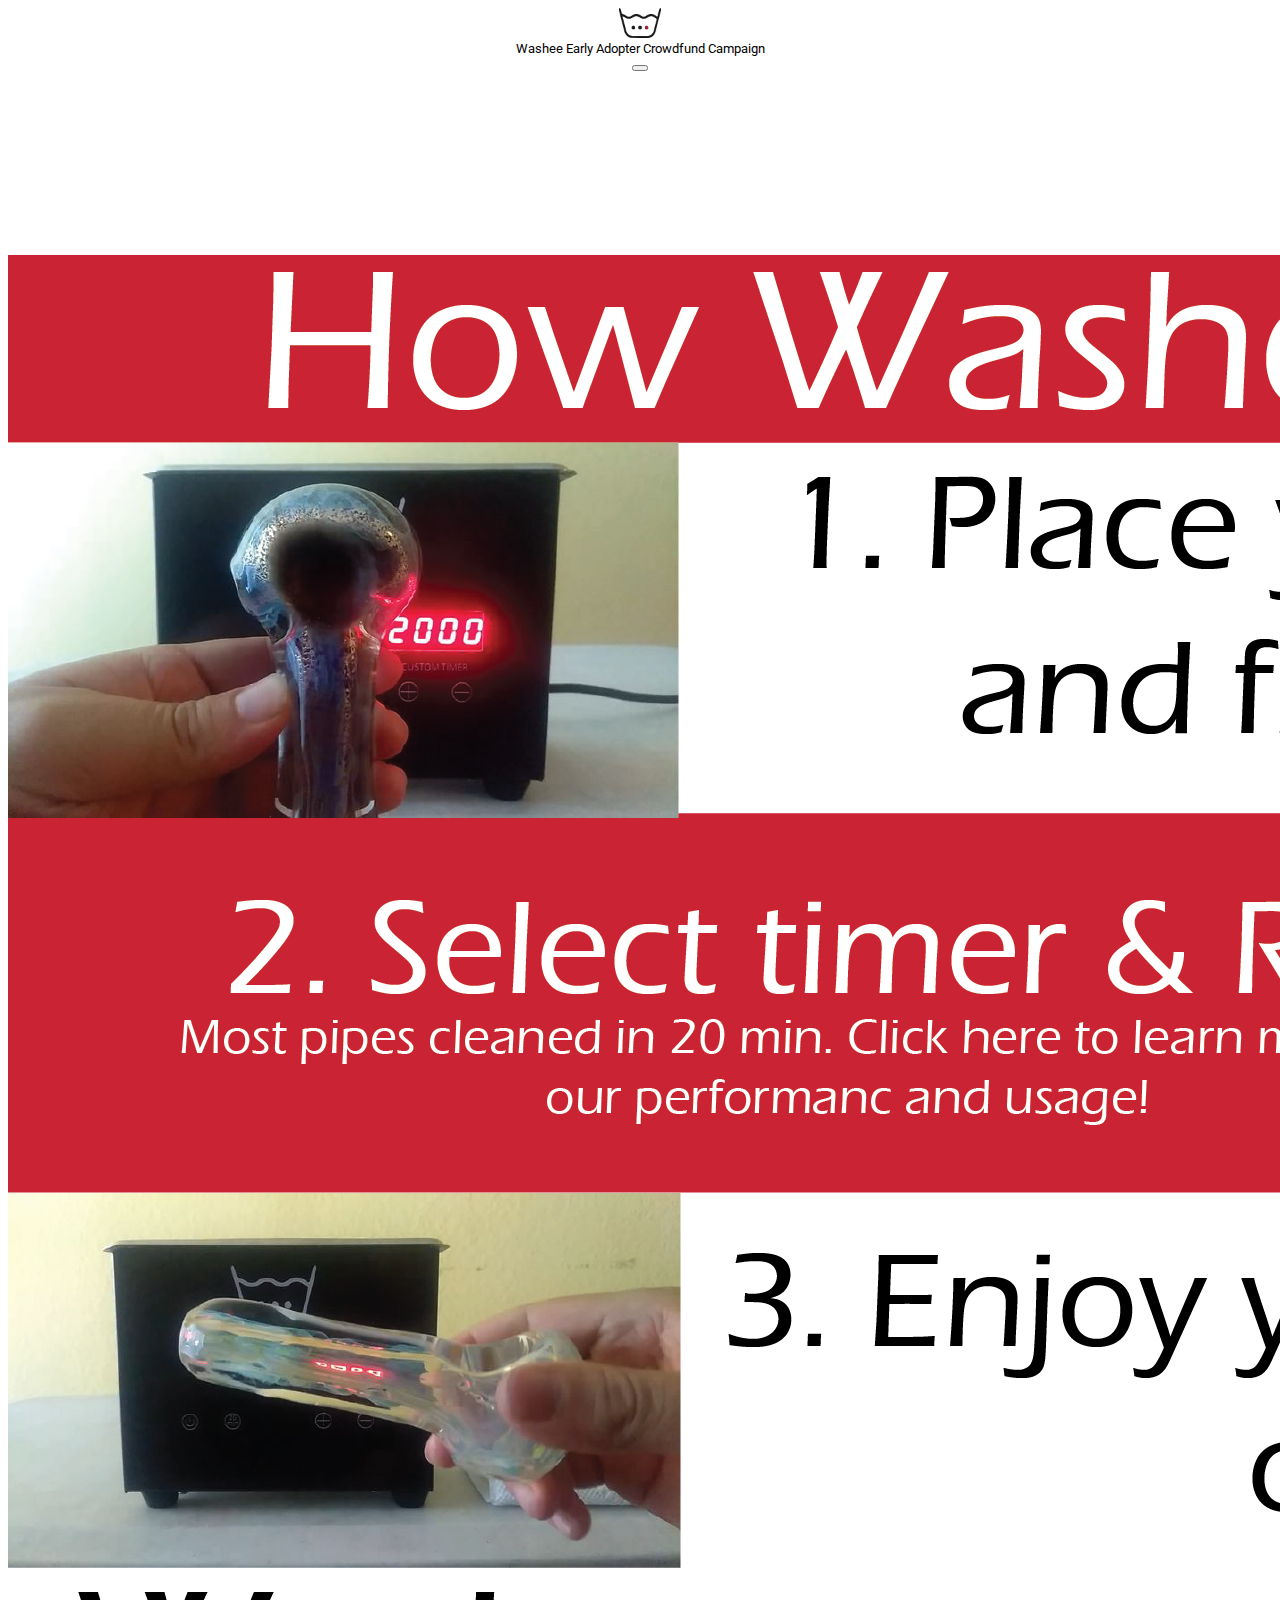
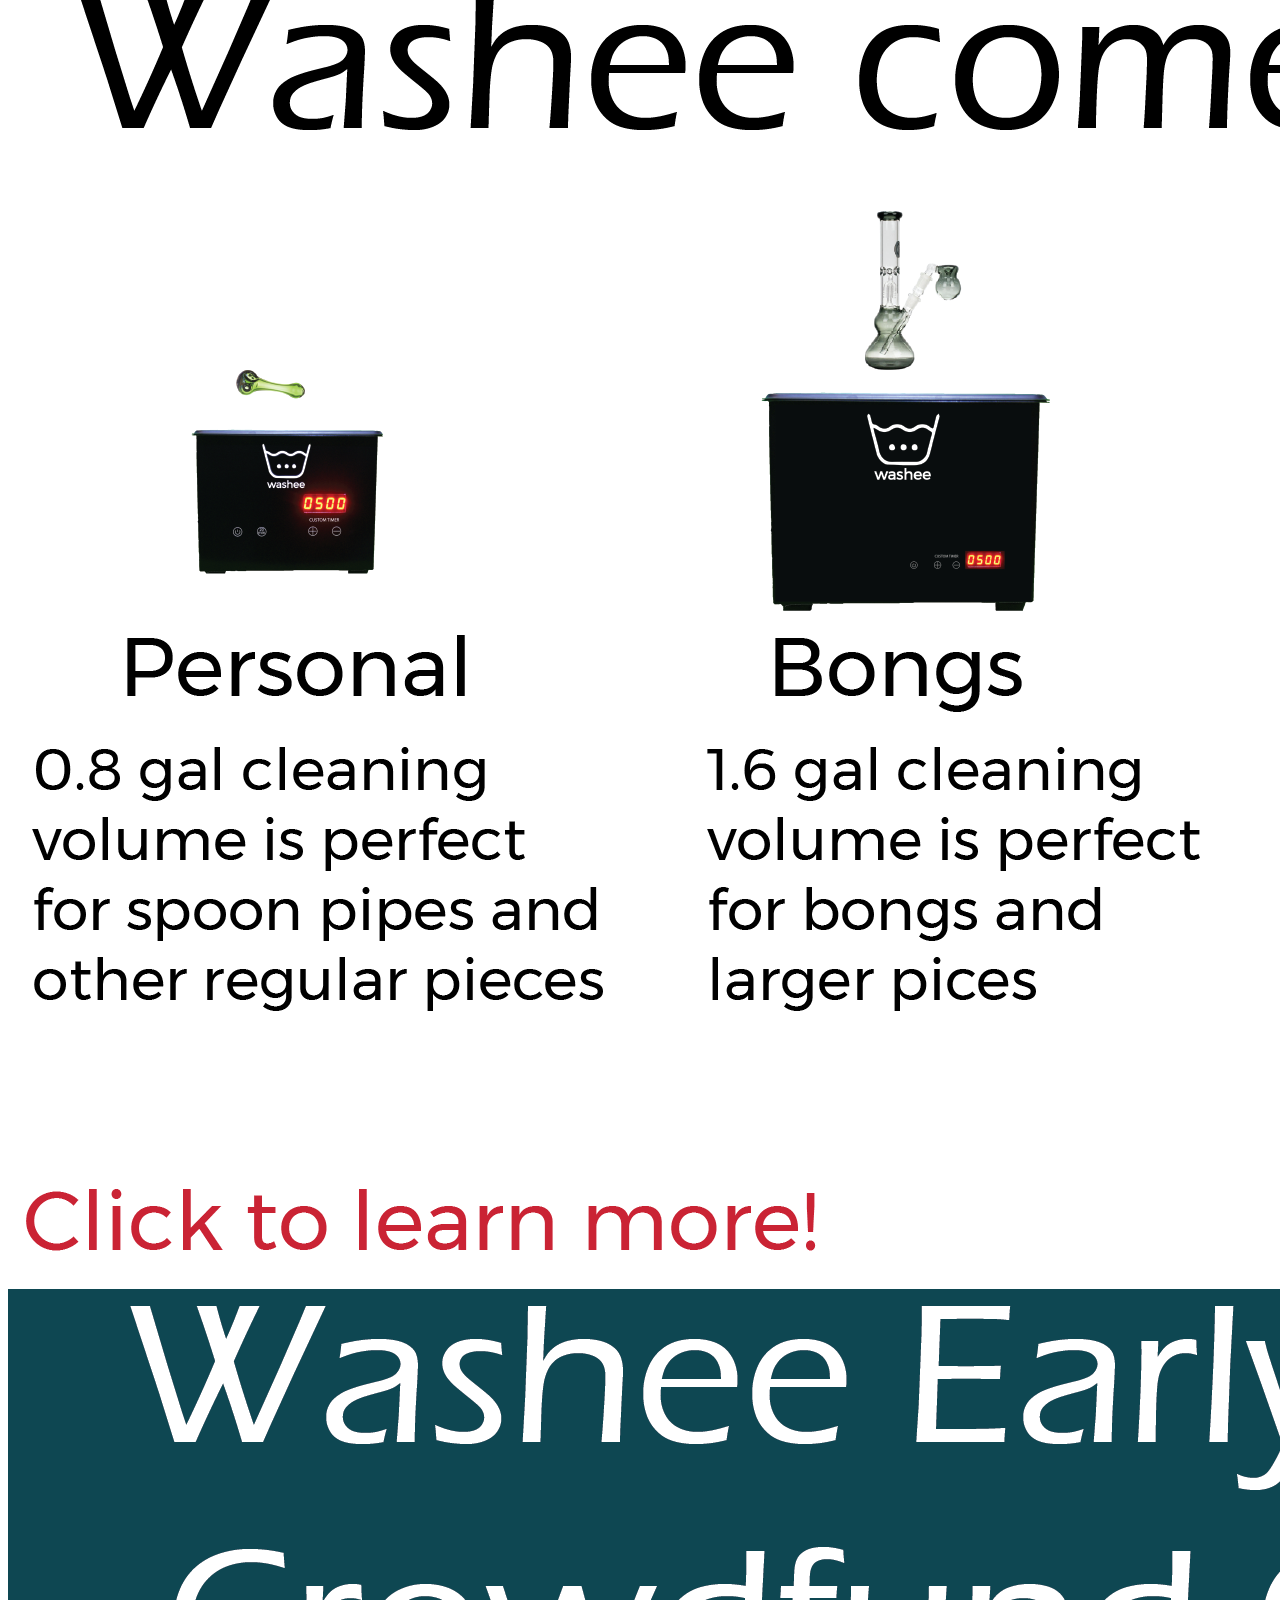
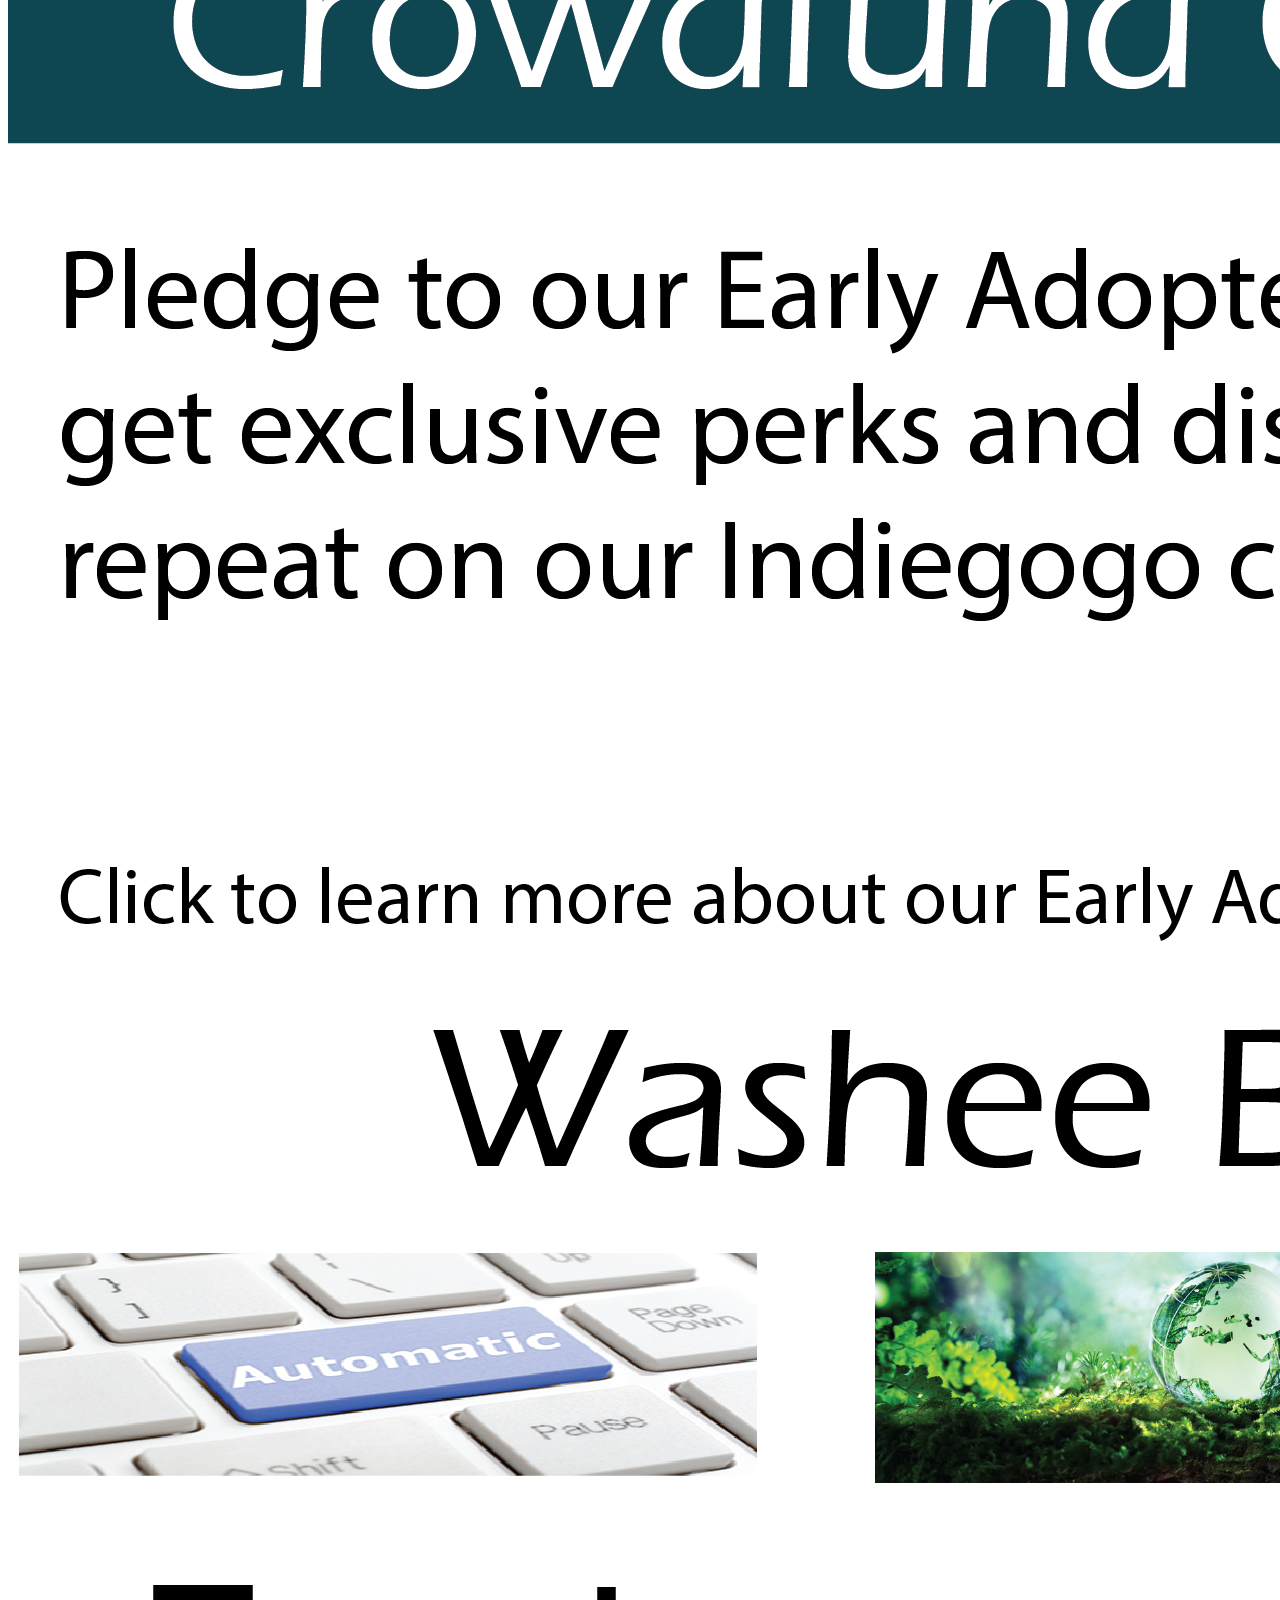
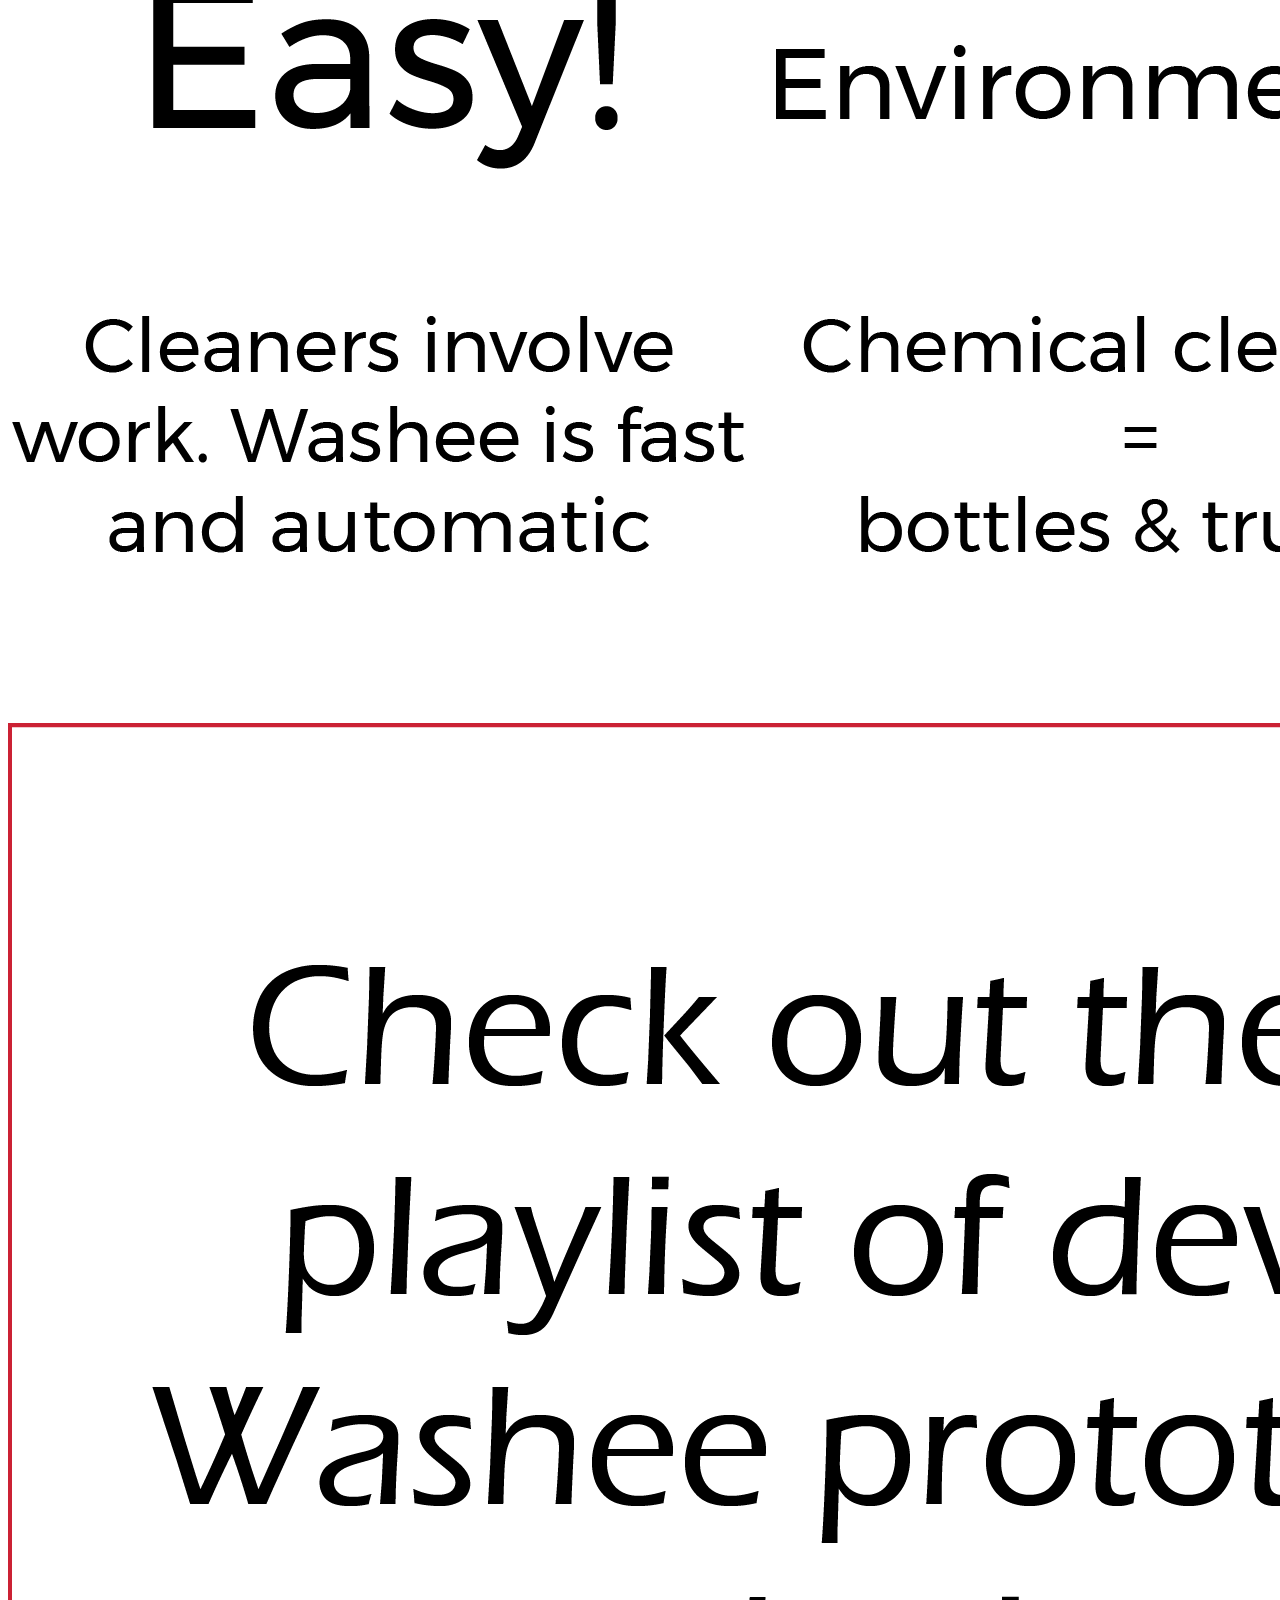
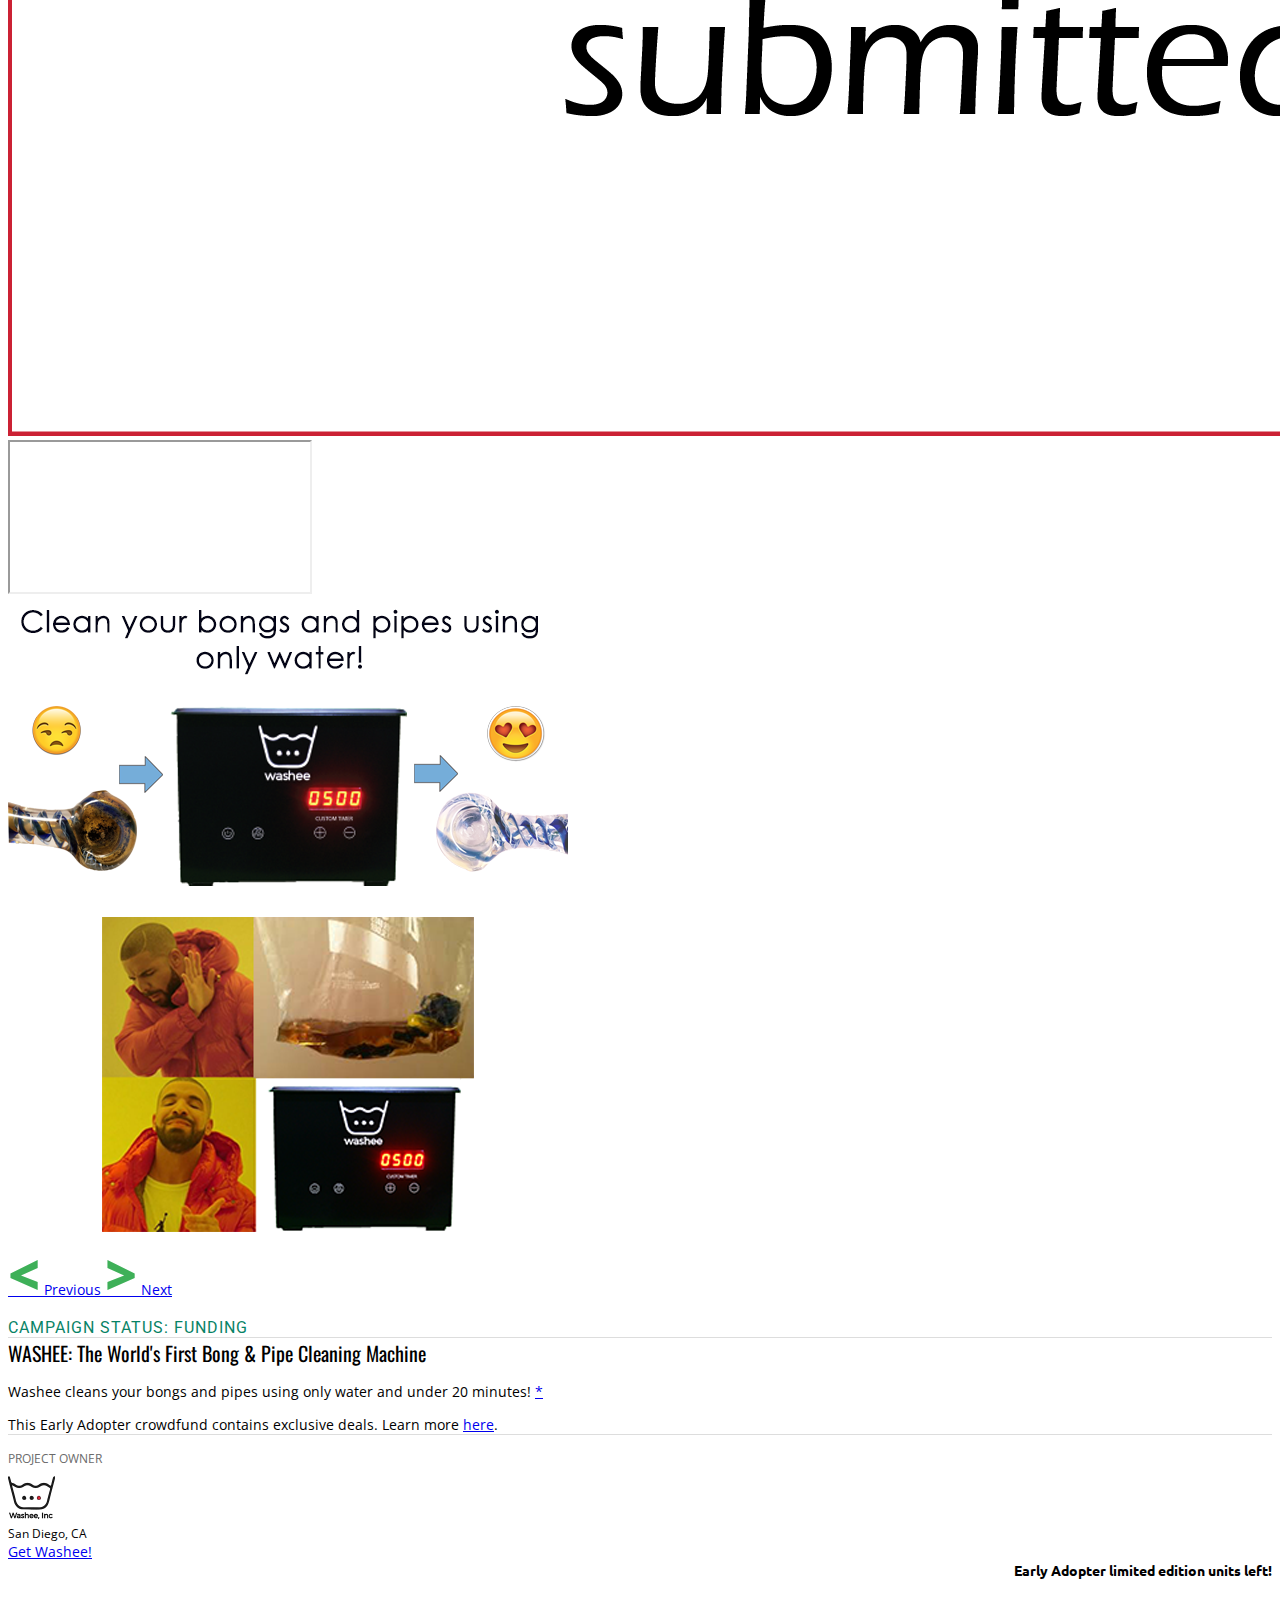
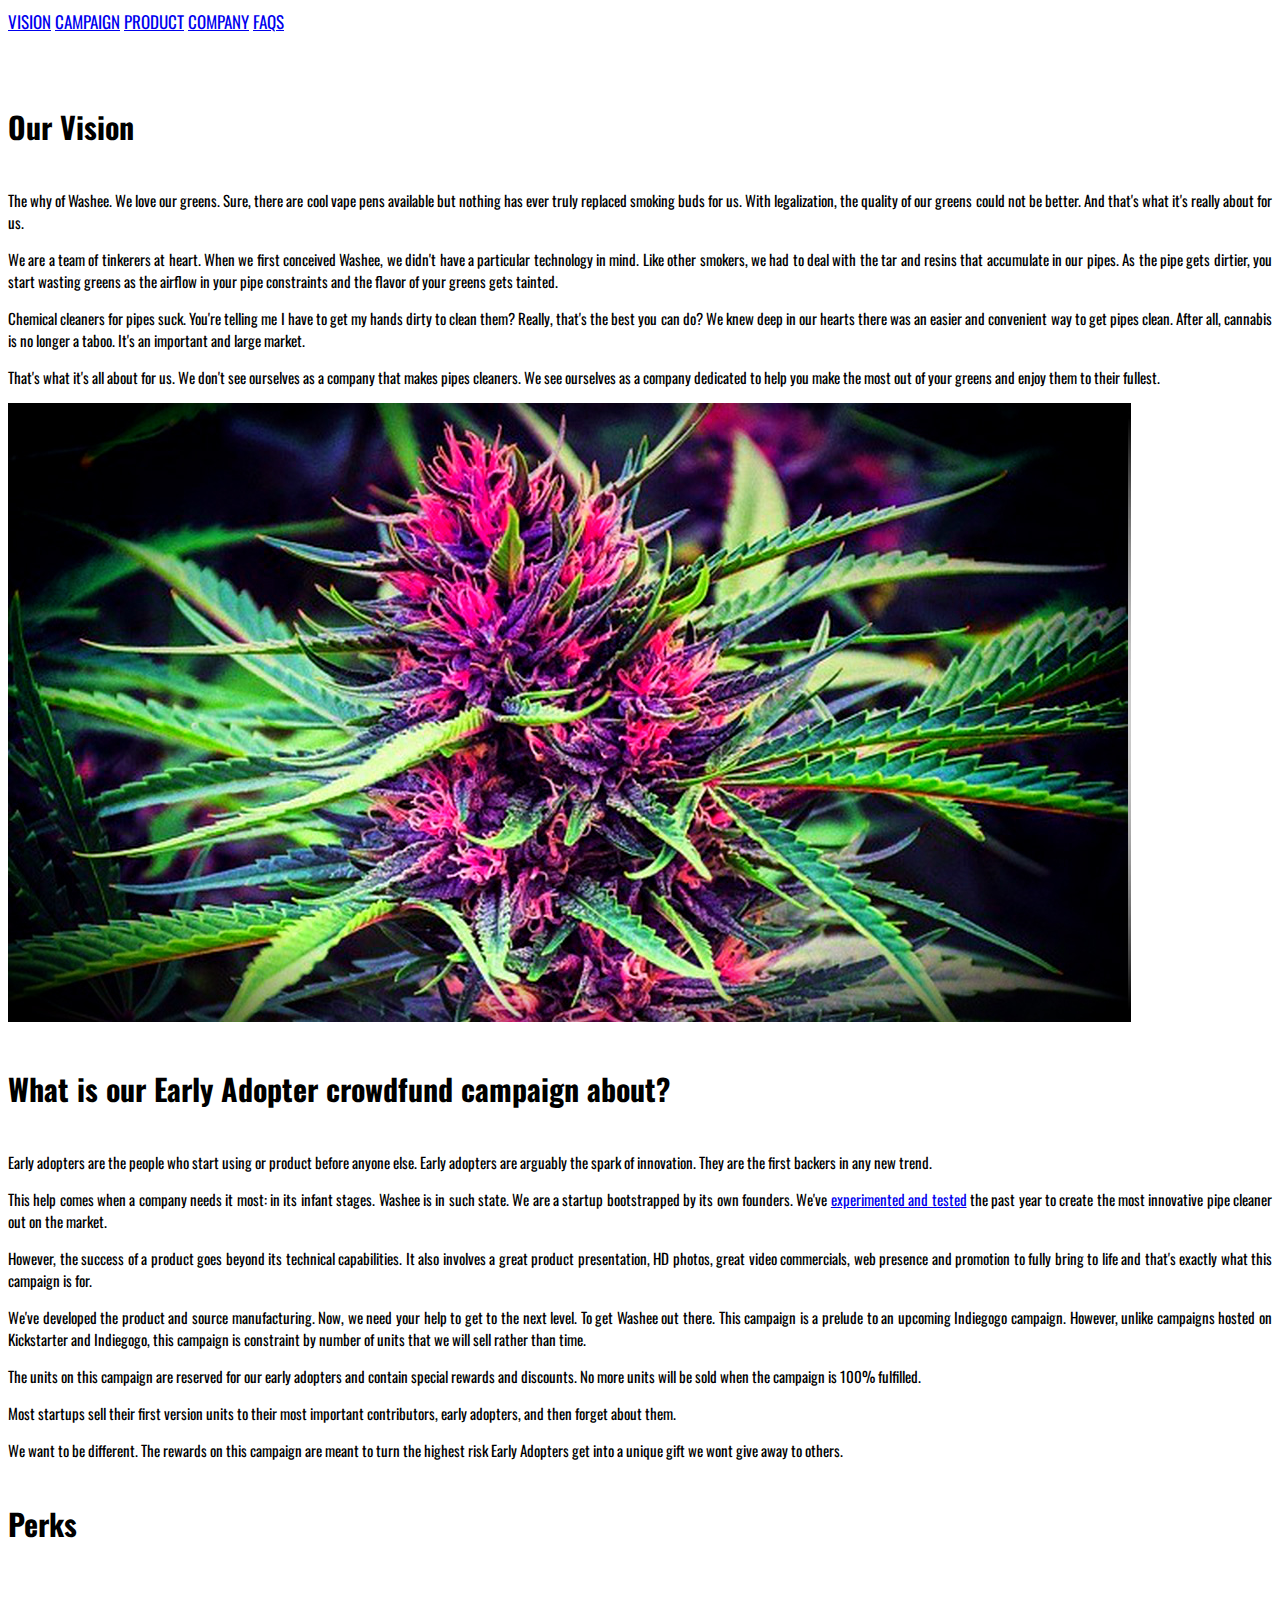
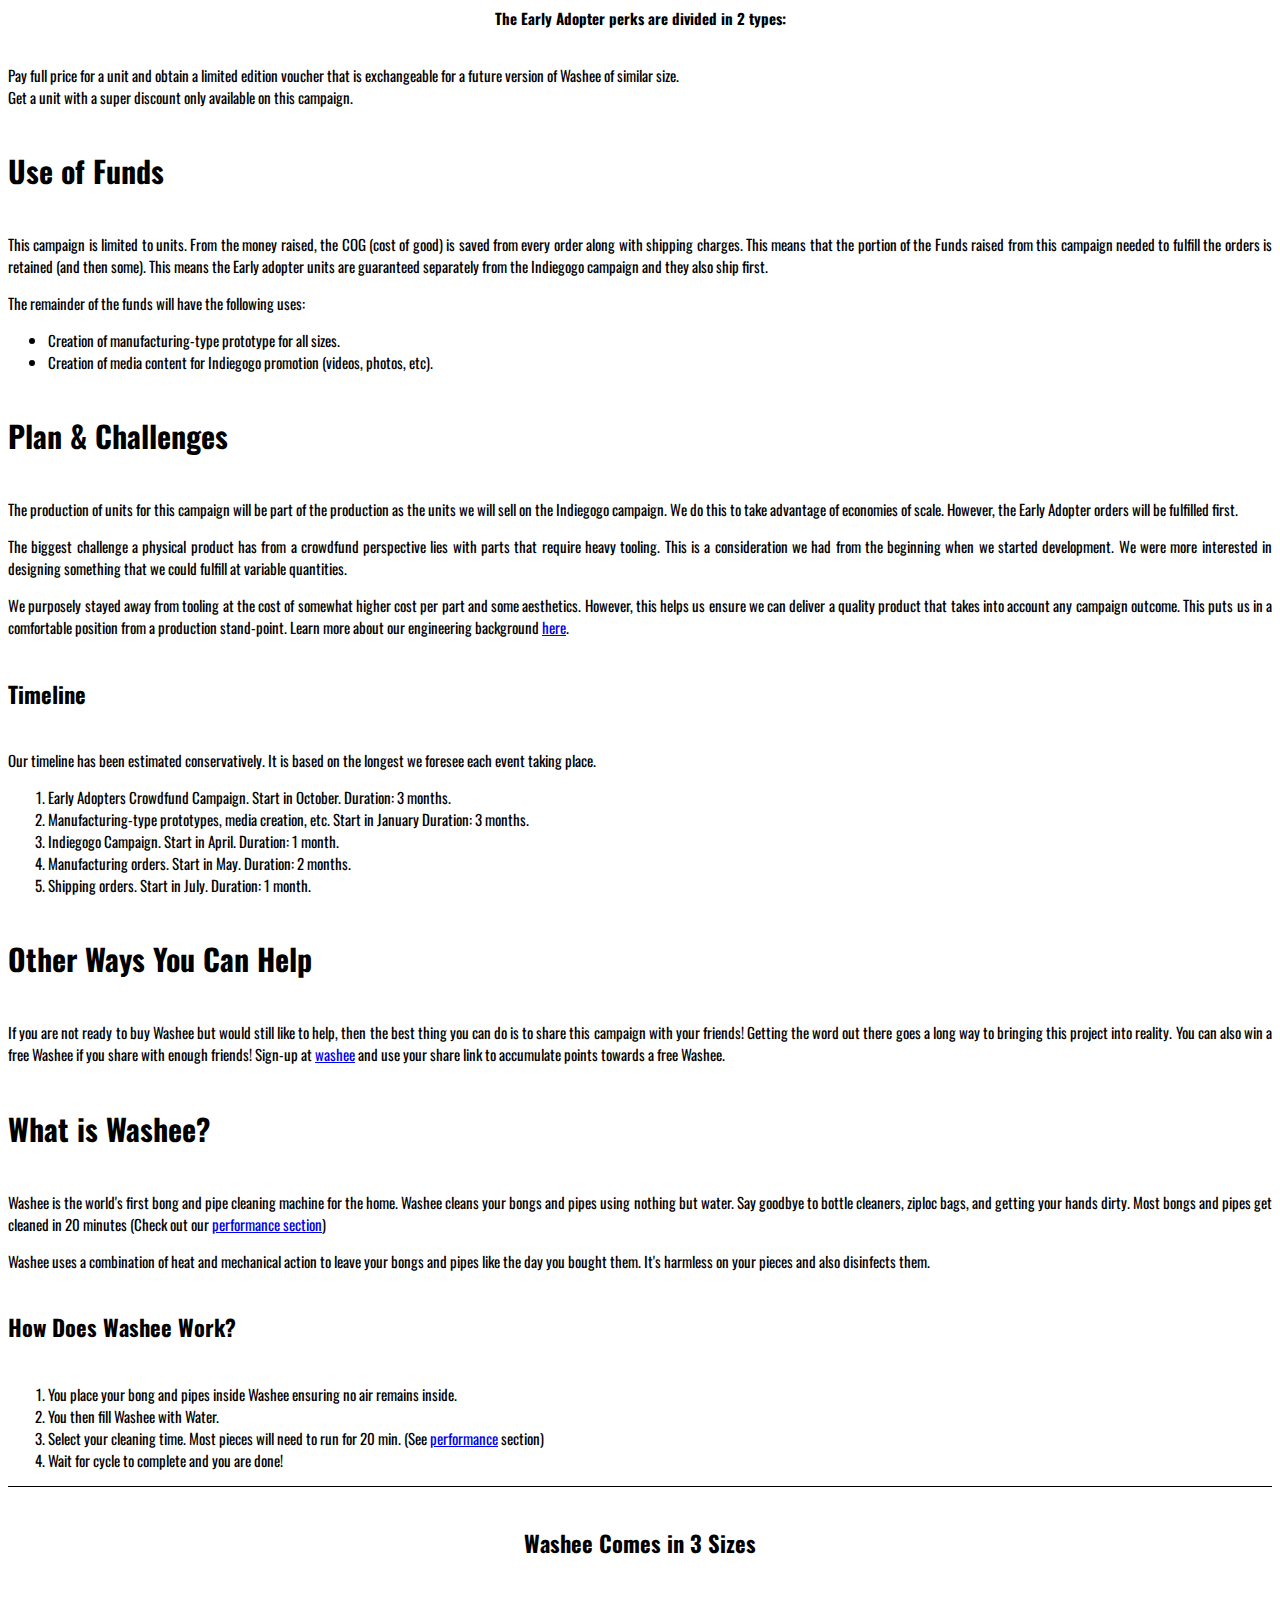
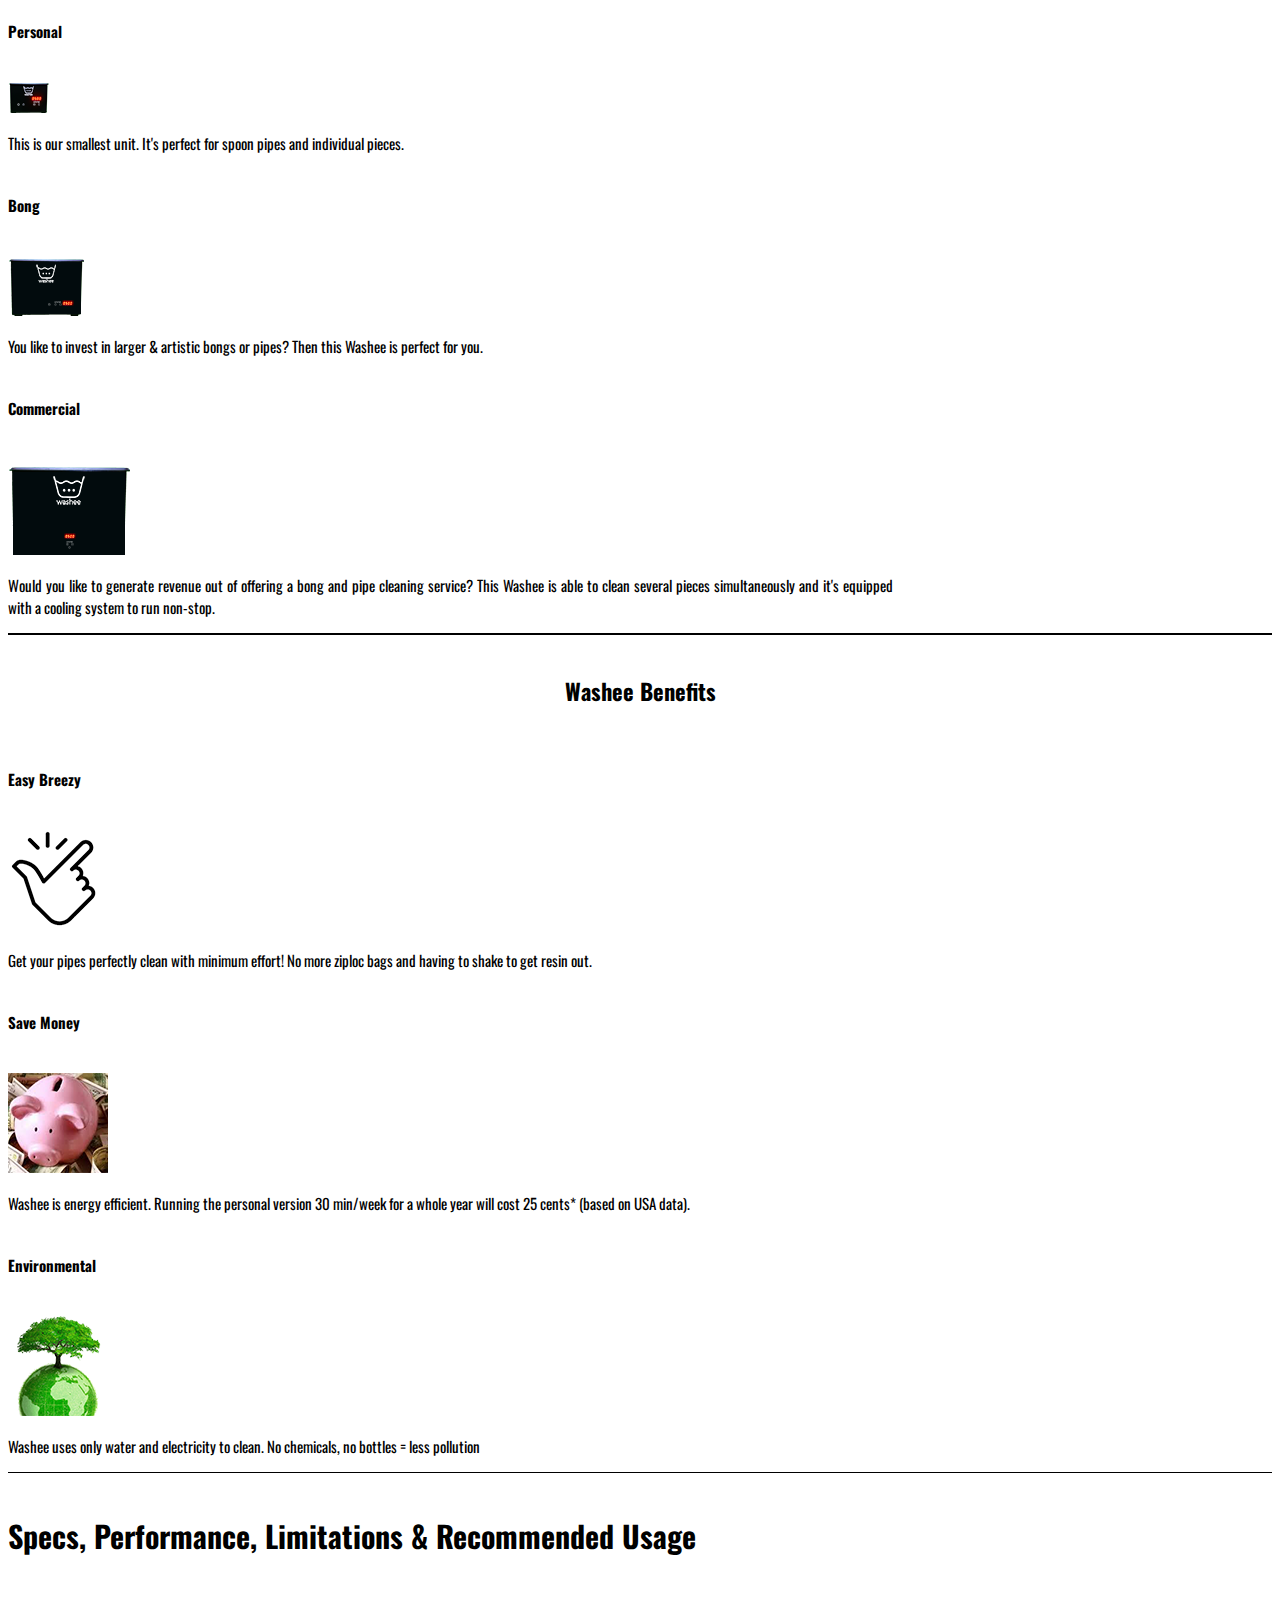
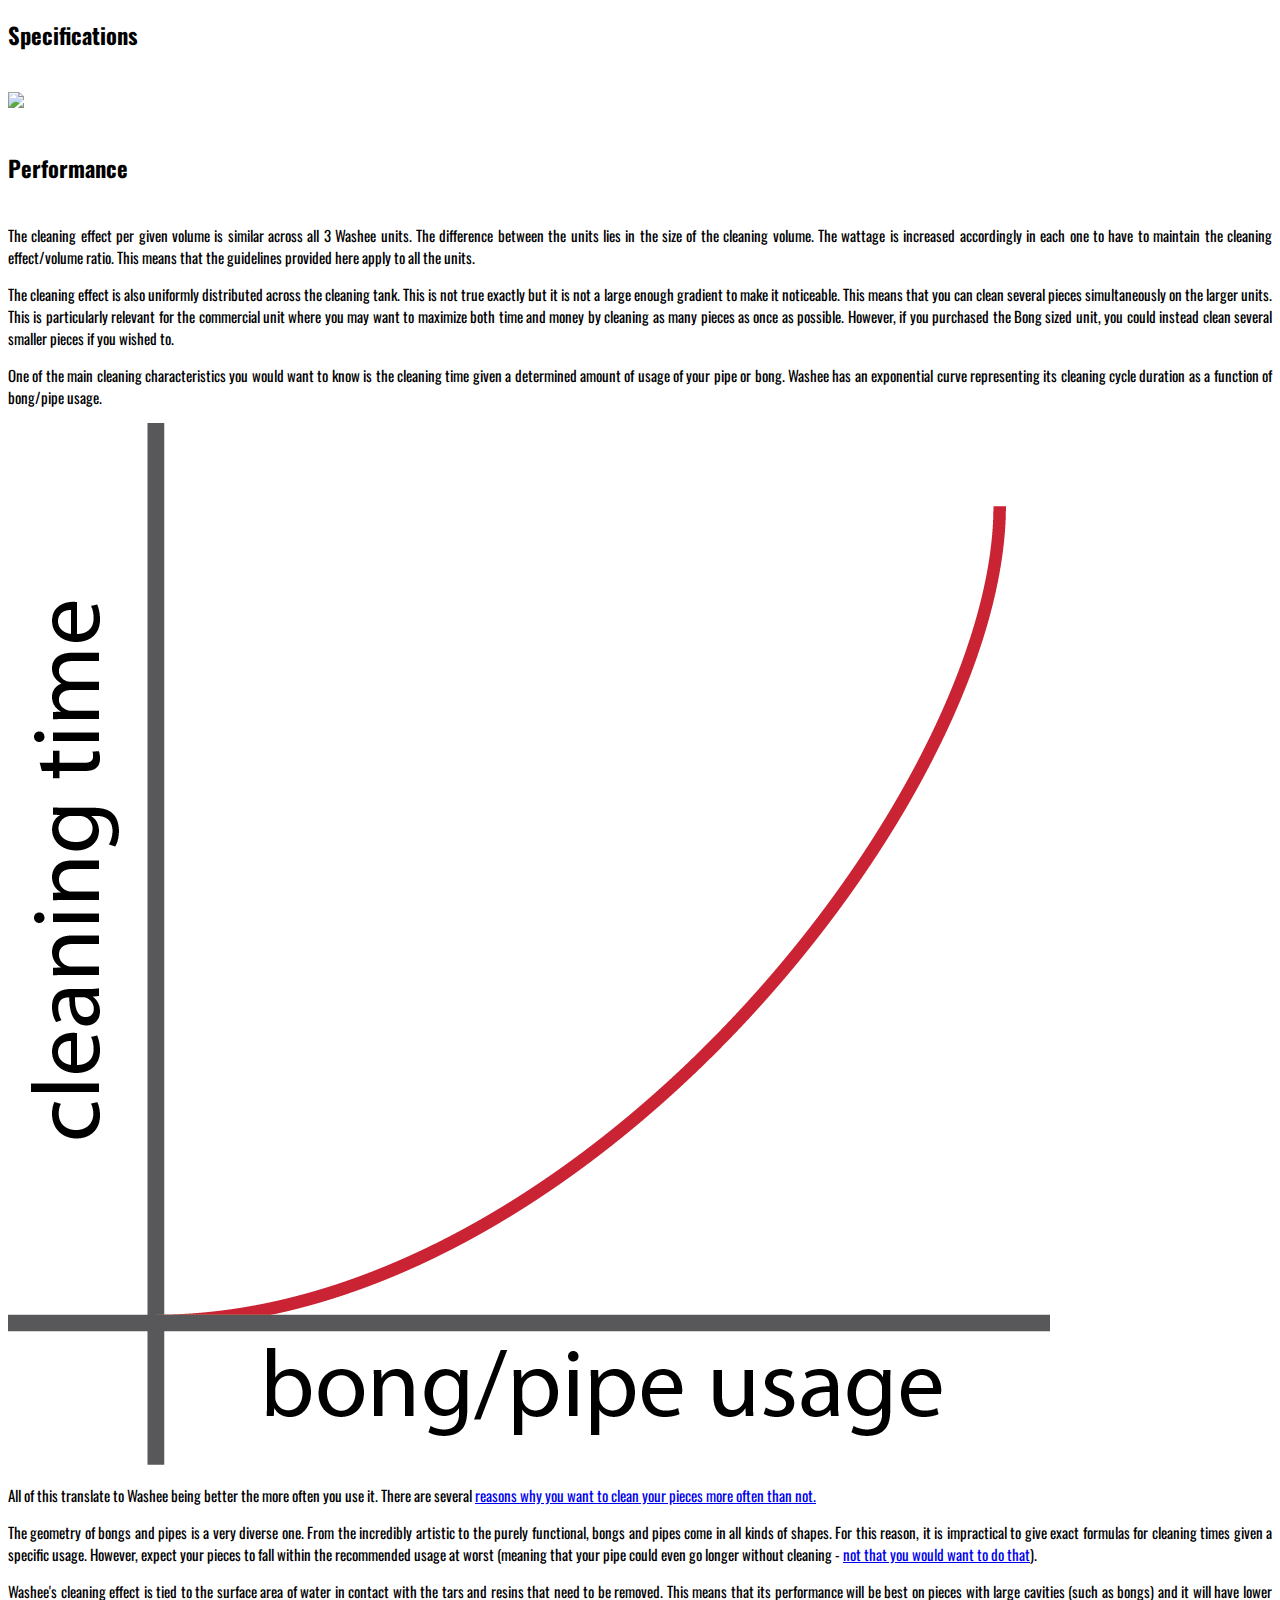
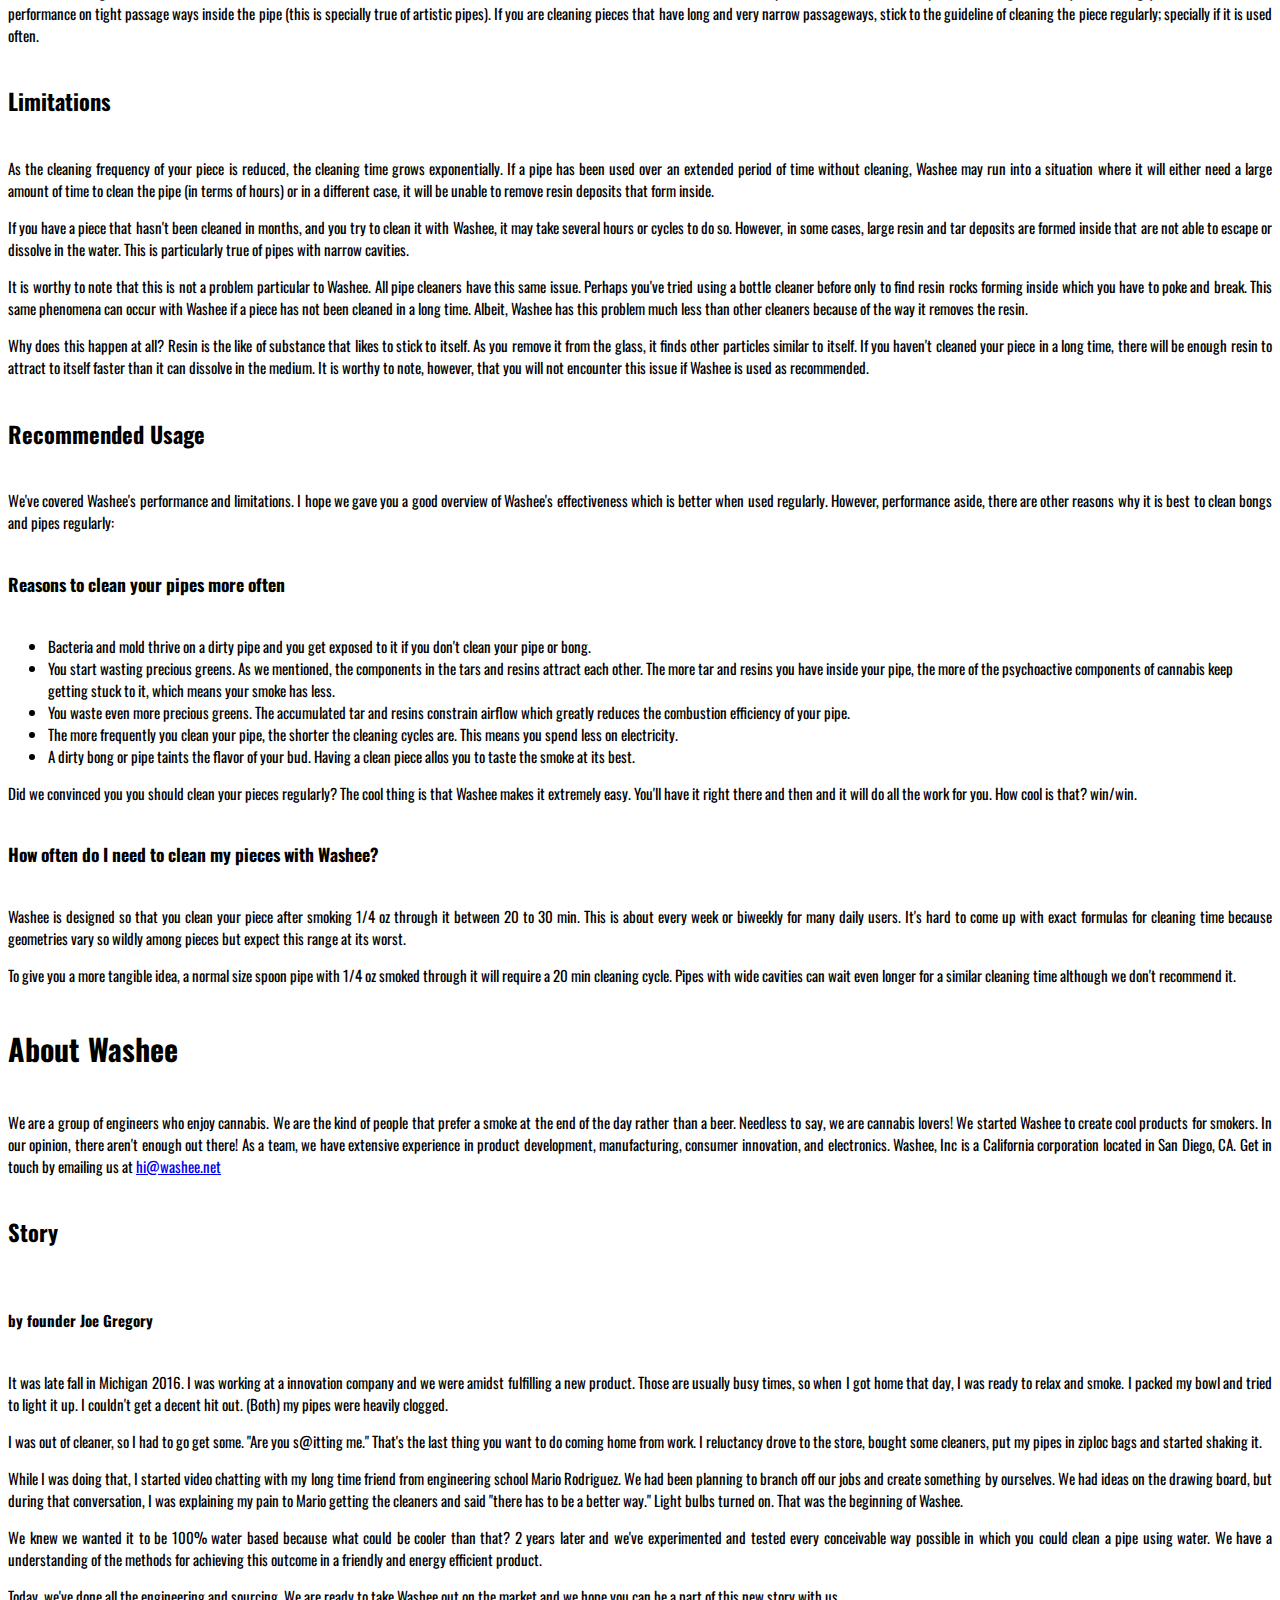
==== commit 2661700a: "final version without celery api" ====
--- a/index.html
+++ b/index.html
@@ -20,14 +20,23 @@
 
 <body>
     <nav class="navbar navbar-expand-lg navbar-light bg-light">
-        <a class="navbar-brand" href="#">
+        <!--<a class="navbar-brand" href="#">
             <img src="media/washee logo dark.png" height="30" alt="">
-        </a>
-        <a class="navbar-brand navTitle" href="#">Washee Early Adopter Crowdfund</a>
+        </a>-->
+        <div class="navbar-brand">
+            <img src="media/washee logo dark.png" height="30" alt="">
+        </div>
+        <!--<a class="navbar-brand navTitle" href="#">
+            Washee Early Adopter Crowdfund Campaign
+        </a>-->
+        <div class="navbar-brand navTitle">
+            Washee Early Adopter Crowdfund Campaign
+        </div>
         <button class="navbar-toggler" type="button" data-toggle="collapse" data-target="#navbarSupportedContent"
             aria-controls="navbarSupportedContent" aria-expanded="false" aria-label="Toggle navigation">
             <span class="navbar-toggler-icon"></span>
         </button>
+        <!--
         <div class="collapse navbar-collapse" id="navbarSupportedContent">
             <ul class="navbar-nav mr-auto navSubs">
                 <li class="nav-item active">
@@ -51,7 +60,8 @@
                     </div>
                 </li>
             </ul>
-        </div>
+        </div> -->
+        
     </nav>
 
     <div class="container" id="topContainer">
